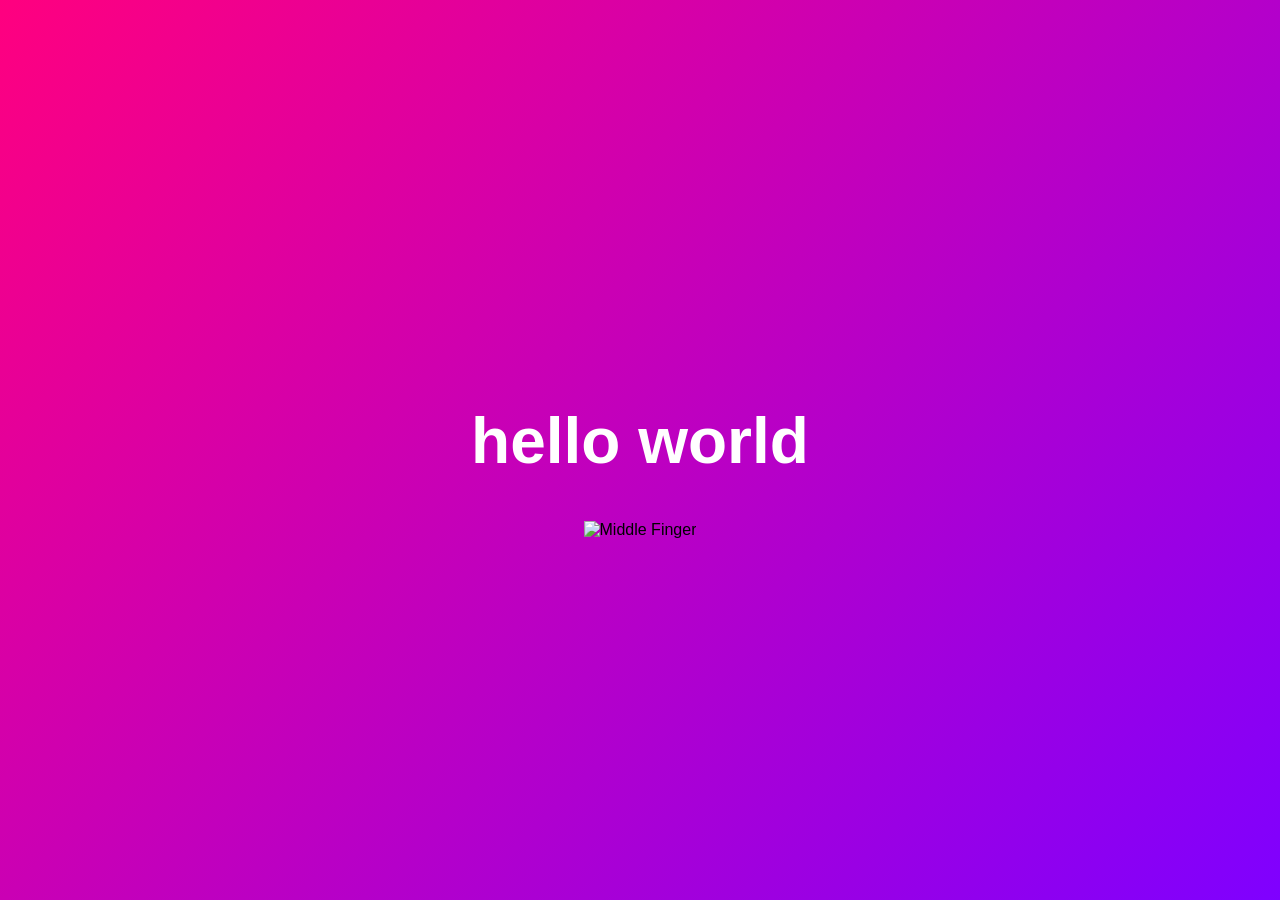
==== index.html @ b84e69e1 "Update index.html" ====
<!DOCTYPE html>
<html lang="fr">
<head>
    <meta charset="UTF-8">
    <meta name="viewport" content="width=device-width, initial-scale=1.0">
    <title>Yaatikom Asbaa</title>
    <link rel="stylesheet" href="styles.css">
</head>
<body>
    <div class="container">
        <h1 class="text">hello world</h1>
        <img src="https://upload.wikimedia.org/wikipedia/commons/thumb/0/04/Middle_finger.svg/2048px-Middle_finger.svg.png" alt="Middle Finger" class="middle-finger">
    </div>
    <script src="script.js"></script>
</body>
</html>
---- styles.css ----
body {
    margin: 0;
    height: 100vh;
    display: flex;
    justify-content: center;
    align-items: center;
    background: linear-gradient(135deg, #ff007f, #7f00ff);
    overflow: hidden;
    font-family: 'Arial', sans-serif;
}

.container {
    text-align: center;
}

.text {
    font-size: 4em;
    color: white;
    animation: pulse 1.5s infinite;
}

.middle-finger {
    width: 150px; /* Ajuste la taille selon ton image */
    animation: shake 0.5s infinite alternate;
}

@keyframes pulse {
    0% { transform: scale(1); }
    50% { transform: scale(1.1); }
    100% { transform: scale(1); }
}

@keyframes shake {
    0% { transform: translate(0); }
    100% { transform: translate(-10px); }
}
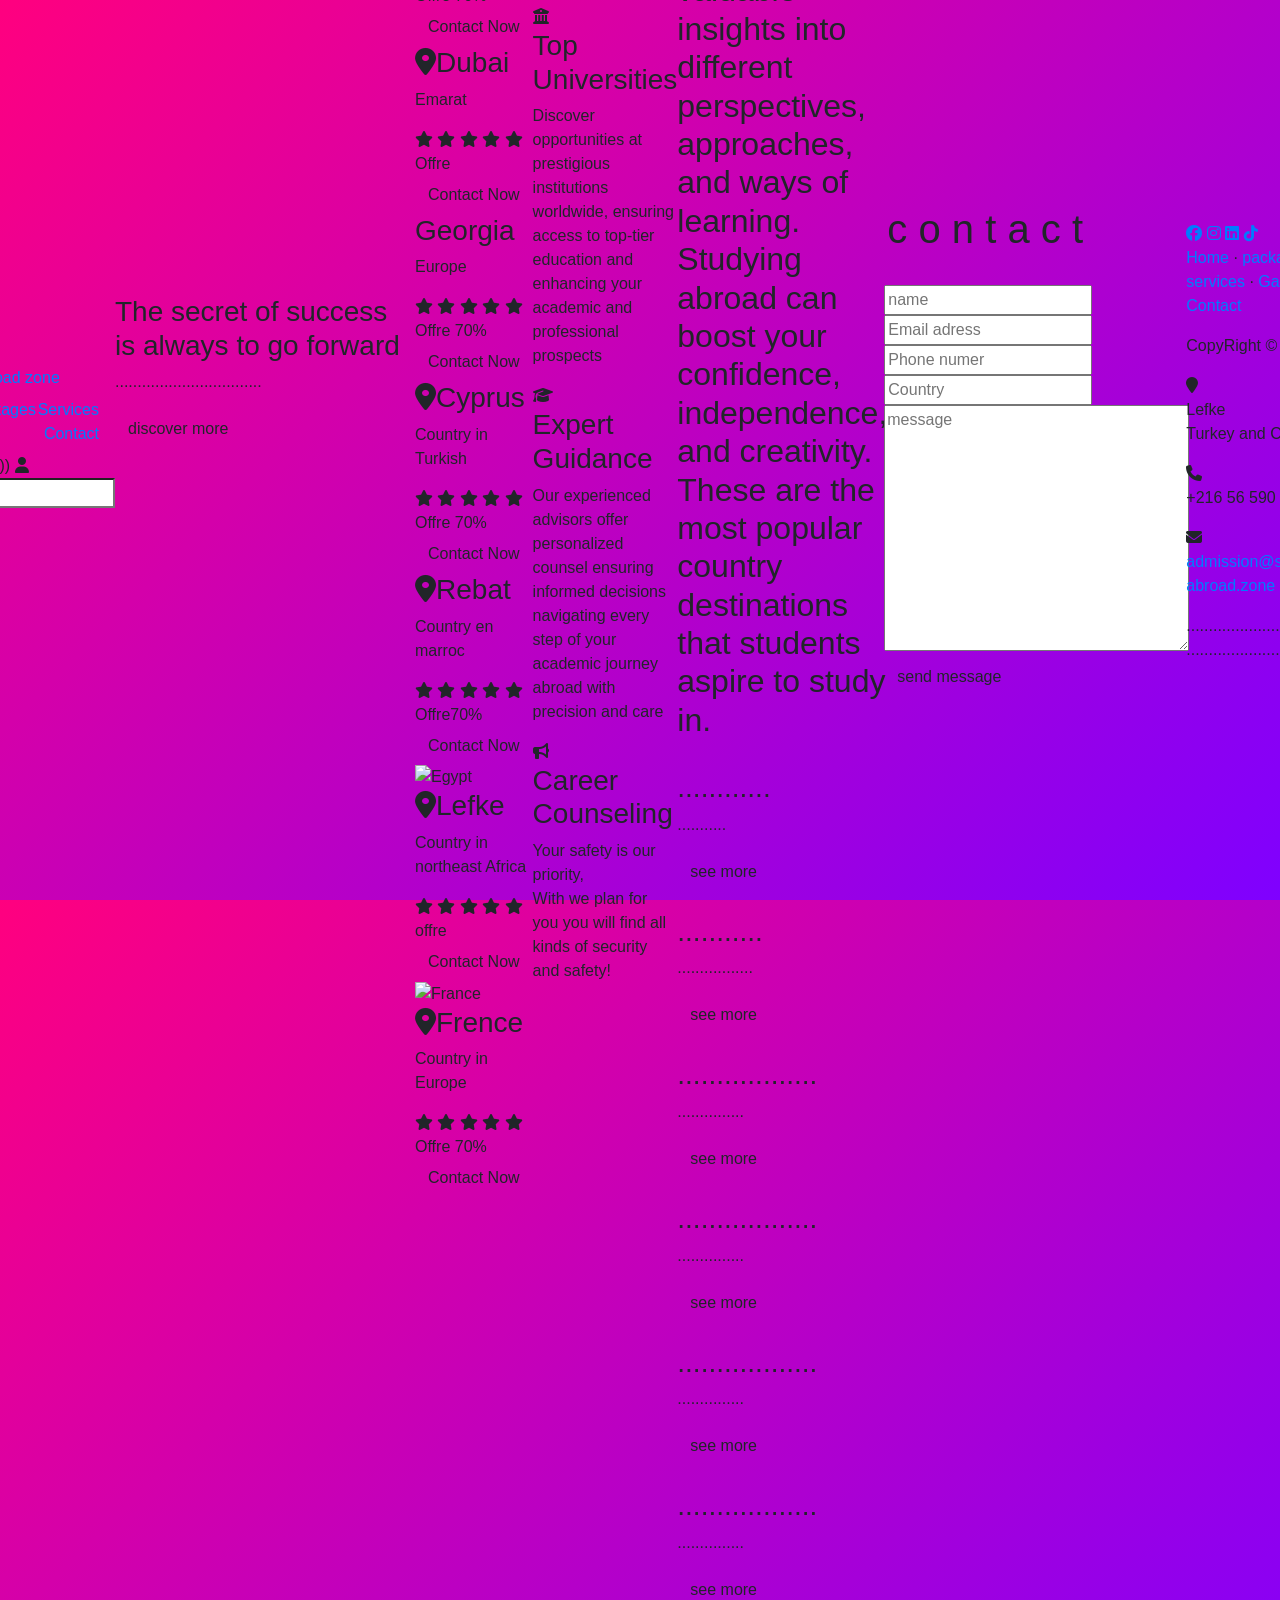
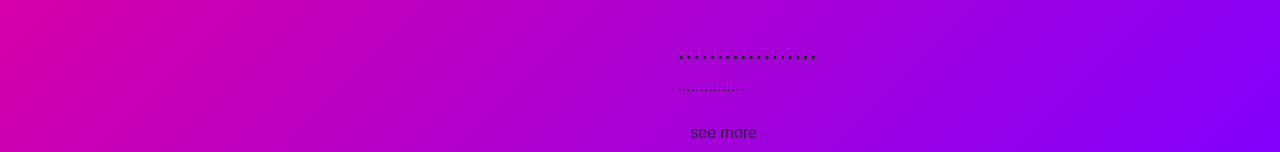
==== commit 8f3f6f5d: "Update index.html" ====
--- a/index.html
+++ b/index.html
@@ -1,16 +1,436 @@
 <!DOCTYPE html>
-<html lang="fr">
+<html lang="en">
 <head>
     <meta charset="UTF-8">
+    <meta http-equiv="X-UA-Compatible" content="IE=edge">
     <meta name="viewport" content="width=device-width, initial-scale=1.0">
-    <title>Yaatikom Asbaa</title>
-    <link rel="stylesheet" href="styles.css">
+    <title>Study abroad zone</title>
+     <!-- font-awsome -->
+     <link rel="stylesheet" href="https://cdnjs.cloudflare.com/ajax/libs/font-awesome/5.15.3/css/all.min.css" integrity="sha512-iBBXm8fW90+nuLcSKlbmrPcLa0OT92xO1BIsZ+ywDWZCvqsWgccV3gFoRBv0z+8dLJgyAHIhR35VZc2oM/gI1w==" crossorigin="anonymous" />
+     <!-- bootstrap -->
+     <!-- google fonts -->
+     <link rel="preconnect" href="https://fonts.gstatic.com">
+ <link href="https://fonts.googleapis.com/css2?family=New+Tegomin&display=swap" rel="stylesheet">
+     <link rel="stylesheet" href="https://cdn.jsdelivr.net/npm/bootstrap@4.6.0/dist/css/bootstrap.min.css" integrity="sha384-B0vP5xmATw1+K9KRQjQERJvTumQW0nPEzvF6L/Z6nronJ3oUOFUFpCjEUQouq2+l" crossorigin="anonymous">
+     <link rel="stylesheet" href="https://cdn.jsdelivr.net/npm/bootstrap@4.6.0/dist/css/bootstrap.min.css" integrity="sha384-B0vP5xmATw1+K9KRQjQERJvTumQW0nPEzvF6L/Z6nronJ3oUOFUFpCjEUQouq2+l" crossorigin="anonymous">
+     <link href="https://cdn.jsdelivr.net/npm/bootstrap@5.0.1/dist/css/bootstrap.min.css" rel="stylesheet" integrity="sha384-+0n0xVW2eSR5OomGNYDnhzAbDsOXxcvSN1TPprVMTNDbiYZCxYbOOl7+AMvyTG2x" crossorigin="anonymous">
+     <link rel="stylesheet" href="https://cdnjs.cloudflare.com/ajax/libs/font-awesome/5.15.3/css/all.min.css" integrity="sha512-iBBXm8fW90+nuLcSKlbmrPcLa0OT92xO1BIsZ+ywDWZCvqsWgccV3gFoRBv0z+8dLJgyAHIhR35VZc2oM/gI1w==" crossorigin="anonymous" referrerpolicy="no-referrer" />
+     <link href="https://cdn.jsdelivr.net/npm/bootstrap@5.0.1/dist/css/bootstrap.min.css" rel="stylesheet" integrity="sha384-+0n0xVW2eSR5OomGNYDnhzAbDsOXxcvSN1TPprVMTNDbiYZCxYbOOl7+AMvyTG2x" crossorigin="anonymous">
+     <link rel="stylesheet" href="https://cdnjs.cloudflare.com/ajax/libs/twitter-bootstrap/4.1.3/css/bootstrap.min.css">
+    <link rel="stylesheet" href="https://cdnjs.cloudflare.com/ajax/libs/ionicons/2.0.1/css/ionicons.min.css">
+     <link rel="stylesheet" href="https://unpkg.com/swiper/swiper-bundle.min.css" />
+    <link rel="stylesheet" href="https://cdnjs.cloudflare.com/ajax/libs/font-awesome/6.6.0/css/all.min.css">
+     <meta charset="UTF-8">
+     <meta name="viewport" content="width=device-width, initial-scale=1.0">
+     
+     <link rel="stylesheet" href="styles.css">
+     <!-- Inclure la bibliothèque d'icônes de Font Awesome -->
+
+     <link rel="stylesheet" href="./inted.css">
+
 </head>
 <body>
-    <div class="container">
-        <h1 class="text">hello world</h1>
-        <img src="https://upload.wikimedia.org/wikipedia/commons/thumb/0/04/Middle_finger.svg/2048px-Middle_finger.svg.png" alt="Middle Finger" class="middle-finger">
+    <header>
+
+        <div id="menu-bar" class="fas fa-bars"></div>
+        <a href="#" class="logo"><span>S</span>tudy abroad zone</a>
+        <nav class="navbar">
+            <a href="#home">Home</a>
+            <a href="#packages">packages</a>
+            <a href="#services">Services</a>
+            <a href="#Gallery">Gallery</a>
+            <a href="#contact">Contact</a>
+        </nav>
+
+        <div class="icons">
+            <i class="fas fa-search" id="search-btn"></i>
+zzzm((z-()))           <i class="fas fa-user"id="login-btn"></i>
+                
+        </div>
+
+        <from action="" class="search-bar-container">
+            <input type="search" id="search-bar" placenholder="search here...">
+            <label for="search-bar" class="fas fa-search"></label>
+        </from>
+    </header>
+    <section class="home" id="home">
+
+        <div class="content">
+            <h3>The secret of success is always to go forward</h3>
+            <p>.................................</p>
+            <a href="#" class="btn">discover more</a>
+        </div>
+    
+        <div class="controls">
+            <span class="vid-btn active" data-src="./success.mp4"></span>
+            <span class="vid-btn" data-src="./tukish.mp4"></span>
+            <span class="vid-btn" data-src="./france.mp4"></span>
+
+
+
+        </div>
+    
+        <div class="video-container">
+            <video src="./success.mp4" id="video-slider" loop autoplay muted></video>
+        </div>
+    
+    </section>
+
+    <section class="packages" id="packages">
+
+        <h1 class="heading">
+            <span>p</span>
+            <span>a</span>
+            <span>c</span>
+            <span>k</span>
+            <span>a</span>
+            <span>g</span>
+            <span>e</span>
+            <span>s</span>
+        </h1>
+
+
+        <div class="box-container">
+
+            <div class="box">
+                <!--<img src="./canada.jpg" alt="canada">-->
+                <div class="content">
+                    <h3> <i class="fas fa-map-marker-alt"></i>Cyprus</h3>
+                    <p>Country in Turkish</p>
+                    <div class="stars">
+                        <i class="fas fa-star"></i>
+                        <i class="fas fa-star"></i>
+                        <i class="fas fa-star"></i>
+                        <i class="fas fa-star"></i>
+                        <i class="fas fa-star"></i>
+                    </div>
+                    <div class="price">Offre 70%</div>
+                    <a href="#booknow" class="btn">Contact Now</a>
+                </div>
+            </div>
+            <div class="box">
+                <!--<img src="./canada.jpg" alt="canada">-->
+                <div class="content">
+                    <h3> <i class="fas fa-map-marker-alt"></i>Dubai</h3>
+                    <p>Emarat</p>
+                    <div class="stars">
+                        <i class="fas fa-star"></i>
+                        <i class="fas fa-star"></i>
+                        <i class="fas fa-star"></i>
+                        <i class="fas fa-star"></i>
+                        <i class="fas fa-star"></i>
+                    </div>
+                    <div class="price">Offre<span></span></div>
+                    <a href="#booknow" class="btn">Contact Now</a>
+                </div>
+            </div>
+            <div class="box">
+                <!--<img src="./canada.jpg" alt="canada">-->
+                <div class="content">
+                    <h3> <i class="fas fa-map-smarker-alt"></i>Georgia</h3>
+                    <p>Europe</p>
+                    <div class="stars">
+                        <i class="fas fa-star"></i>
+                        <i class="fas fa-star"></i>
+                        <i class="fas fa-star"></i>
+                        <i class="fas fa-star"></i>
+                        <i class="fas fa-star"></i>
+                    </div>
+                    <div class="price">Offre 70%</div>
+                    <a href="#booknow" class="btn">Contact Now</a>
+                </div>
+            </div>
+            <div class="box">
+                <!--<img src="./canada.jpg" alt="canada">-->
+                <div class="content">
+                    <h3> <i class="fas fa-map-marker-alt"></i>Cyprus</h3>
+                    <p>Country in Turkish</p>
+                    <div class="stars">
+                        <i class="fas fa-star"></i>
+                        <i class="fas fa-star"></i>
+                        <i class="fas fa-star"></i>
+                        <i class="fas fa-star"></i>
+                        <i class="fas fa-star"></i>
+                    </div>
+                    <div class="price">Offre 70%</div>
+                    <a href="#booknow" class="btn">Contact Now</a>
+                </div>
+            </div>
+            <div class="box">
+                <!--<img src="./cuba.jpg" alt="Cuba">-->
+                <div class="content">
+                    <h3> <i class="fas fa-map-marker-alt"></i>Rebat</h3>
+                    <p>Country en marroc</p>
+                    <div class="stars">
+                        <i class="fas fa-star"></i>
+                        <i class="fas fa-star"></i>
+                        <i class="fas fa-star"></i>
+                        <i class="fas fa-star"></i>
+                        <i class="fas fa-star"></i>
+                    </div>
+                    <div class="price">Offre<span>70%</span></div>
+                    <a href="#booknow" class="btn">Contact Now</a>
+                </div>
+            </div>
+            <div class="box">
+                <img src="./egypt.jpg" alt="Egypt">
+                <div class="content">
+                    <h3> <i class="fas fa-map-marker-alt"></i>Lefke</h3>
+                    <p>Country in northeast Africa</p>
+                    <div class="stars">
+                        <i class="fas fa-star"></i>
+                        <i class="fas fa-star"></i>
+                        <i class="fas fa-star"></i>
+                        <i class="fas fa-star"></i>
+                        <i class="fas fa-star"></i>
+                    </div>
+                    <div class="price">offre</div>
+                    <a href="#" class="btn">Contact Now</a>
+                </div>
+            </div>
+
+            <div class="box">
+                <img src="./paris.jpg" alt="France">
+                <div class="content">
+                    <h3> <i class="fas fa-map-marker-alt"></i>Frence</h3>
+                    <p>Country in Europe</p>
+                    <div class="stars">
+                        <i class="fas fa-star"></i>
+                        <i class="fas fa-star"></i>
+                        <i class="fas fa-star"></i>
+                        <i class="fas fa-star"></i>
+                        <i class="fas fa-star"></i>
+                    </div>
+                    <div class="price">Offre 70%</div>
+                    <a href="#" class="btn">Contact Now</a>
+                </div>
+            </div>
+            
+
     </div>
-    <script src="script.js"></script>
+
+    
+
+    </section>
+
+
+
+
+
+    
+
+
+    <section class="services" id="services">
+
+        <h1 class="heading">
+            <span>s</span>
+            <span>e</span>
+            <span>r</span>
+            <span>v</span>
+            <span>i</span>
+            <span>c</span>
+            <span>e</span>
+            <span>s</span>
+        </h1>
+    
+        <div class="box-container">
+            <div class="box">
+                <i class="fa fa-university" aria-hidden="true"></i>
+                <h3>Top Universities</h3>
+                <p>Discover opportunities at prestigious institutions worldwide, ensuring access to top-tier education and enhancing your academic and professional prospects</p>
+            </div>
+            <div class="box">
+                <i class="fa fa-graduation-cap" aria-hidden="true"></i>
+
+                <h3>Expert Guidance</h3>
+                <p>Our experienced advisors offer personalized counsel ensuring informed decisions navigating every step of your academic journey abroad with precision and care</p>
+            </div>
+            <div class="box">
+                <i class="fas fa-bullhorn"></i>
+                <h3>Career Counseling</h3>
+                <p>Your safety is our priority,<br>
+                With we plan for you you will find all kinds of security and safety!</p>
+            </div>
+
+
+        </div>
+
+    </section>
+
+    <section class="gallery" id="Gallery">
+
+        <h1 class="heading">
+            <span>g</span>
+            <span>a</span>
+            <span>l</span>
+            <span>l</span>
+            <span>e</span>
+            <span>r</span>
+            <span>y</span>
+        </h1>
+        <h2>Studying abroad is an amazing opportunity to enrich your university experience with social, academic, and language skills that will benefit you for life. You will get to explore new cultures, make new friends, and broaden your horizons. You will also gain valuable insights into different perspectives, approaches, and ways of learning. Studying abroad can boost your confidence, independence, and creativity. These are the most popular country destinations that students aspire to study in.</h2>
+        <div class="box-container">
+    
+            <div class="box">
+                <img src="./inted.jpg" alt="">
+                <div class="content">
+                    <h3>............</h3>
+                    <p>...........</p>
+                    <a href="#" class="btn">see more</a>
+                </div>
+            </div>
+
+            <div class="box">
+                <img src="./inted2.jpg" alt="">
+                <div class="content">
+                    <h3>...........</h3>
+                    <p>.................</p>
+                    <a href="#" class="btn">see more</a>
+                </div>
+            </div>
+            <div class="box">
+                <img src="./inted3.jpg" alt="">
+                <div class="content">
+                    <h3>..................</h3>
+                    <p>...............</p>
+                    <a href="#" class="btn">see more</a>
+                </div>
+            </div>
+            <div class="box">
+                <img src="./lefkey.jpg" alt="">
+                <div class="content">
+                    <h3>..................</h3>
+                    <p>...............</p>
+                    <a href="#" class="btn">see more</a>
+                </div>
+            </div>
+            <div class="box">
+                <img src="./maroc.jpg" alt="">
+                <div class="content">
+                    <h3>..................</h3>
+                    <p>...............</p>
+                    <a href="#" class="btn">see more</a>
+                </div>
+            </div>
+            <div class="box">
+                <img src="./dubai (1).jpg" alt="">
+                <div class="content">
+                    <h3>..................</h3>
+                    <p>...............</p>
+                    <a href="#" class="btn">see more</a>
+                </div>
+            </div>
+            <div class="box">
+                <img src="./hungary.jpg" alt="">
+                <div class="content">
+                    <h3>..................</h3>
+                    <p>...............</p>
+                    <a href="#" class="btn">see more</a>
+                </div>
+            </div>
+           
+        </div>
+    
+    </section>
+
+    <section class="contact" id="contact">
+
+        <h1 class="heading">
+            <span>c</span>
+            <span>o</span>
+            <span>n</span>
+            <span>t</span>
+            <span>a</span>
+            <span>c</span>
+            <span>t</span>
+        </h1>
+        
+        <div class="row">
+
+            <div class="image">
+                <img src="images/contact-img.svg" alt="">
+            </div>
+
+            <form action="inted.php" onsubmit="return verif()">
+                <div class="inputBox">
+                    <input type="text" placeholder="name" name="nm" id="nm">
+                    <input type="email" placeholder="Email adress" name="eml" id="ur">
+                </div>
+                <div class="inputBox">
+                    <input type="number" placeholder="Phone numer" name="pn" id="nb">
+                    <input type="text" placeholder="Country" name="ctry" id="sub">
+                </div>
+                <textarea placeholder="message" name="msg" id="" cols="30" rows="10"></textarea>
+                <input type="submit" class="btn" value="send message">
+            </form>
+
+        </div>
+  
+    </section>
+
+
+<!-- footer section  -->
+
+<footer>
+    <div class="footercontainer">
+        <div class="socialicon">
+            <a href=" https://www.facebook.com/StudyAbroadZonee"><i class="fa-brands fa-facebook"></i></a>
+            <a href="https://www.instagram.com/study_abroad_zone/"><i class="fa-brands fa-instagram"></i></a>
+            <a href=" https://www.linkedin.com/company/studyabroadzone/"><i class="fa-brands fa-linkedin"></i></a>
+            <a href="https://www.tiktok.com/@study.abroad.zone"><i class="fa-brands fa-tiktok"></i></a>
+        </div>
+       
+<div class="main"></div>
+<footer class="footer-distributed">
+    <div class="footer-left">
+        <p class="footer-links">
+        <a href="#">Home</a>
+        ·
+        <a href="#">packages</a>
+        ·
+        <a href="#">services</a>
+        ·
+        <a href="#">Gallery</a>
+        ·
+        <a href="#">Contact</a>
+        </p>
+      
+        <p class="footer-company-name">CopyRight &copy; 2024</p>
+    </div>
+
+    <div class="footer-center">
+
+        <div>
+            <i class="fa fa-map-marker"></i>
+            <p><span></span> Lefke <br>Turkey and Cyprus</p>
+        </div>
+
+        <div>
+            <i class="fa fa-phone"></i>
+            <p>+216 56 590 703</p>
+        </div>
+
+        <div>
+            <i class="fa fa-envelope"></i>
+            <p><a href="mailto:admission@study-abroad.zone">admission@study-abroad.zone</a></p>
+        </div>
+
+    </div>
+
+    <div class="footer-right">
+
+        <p class="footer-company-about">
+        <span>..........................<br>..........................................</span>
+        
+        </p>
+    </div>
+    </div>
+</footer>
+            
+
+
+
+    <script src="inted.js"></script>
 </body>
+
 </html>
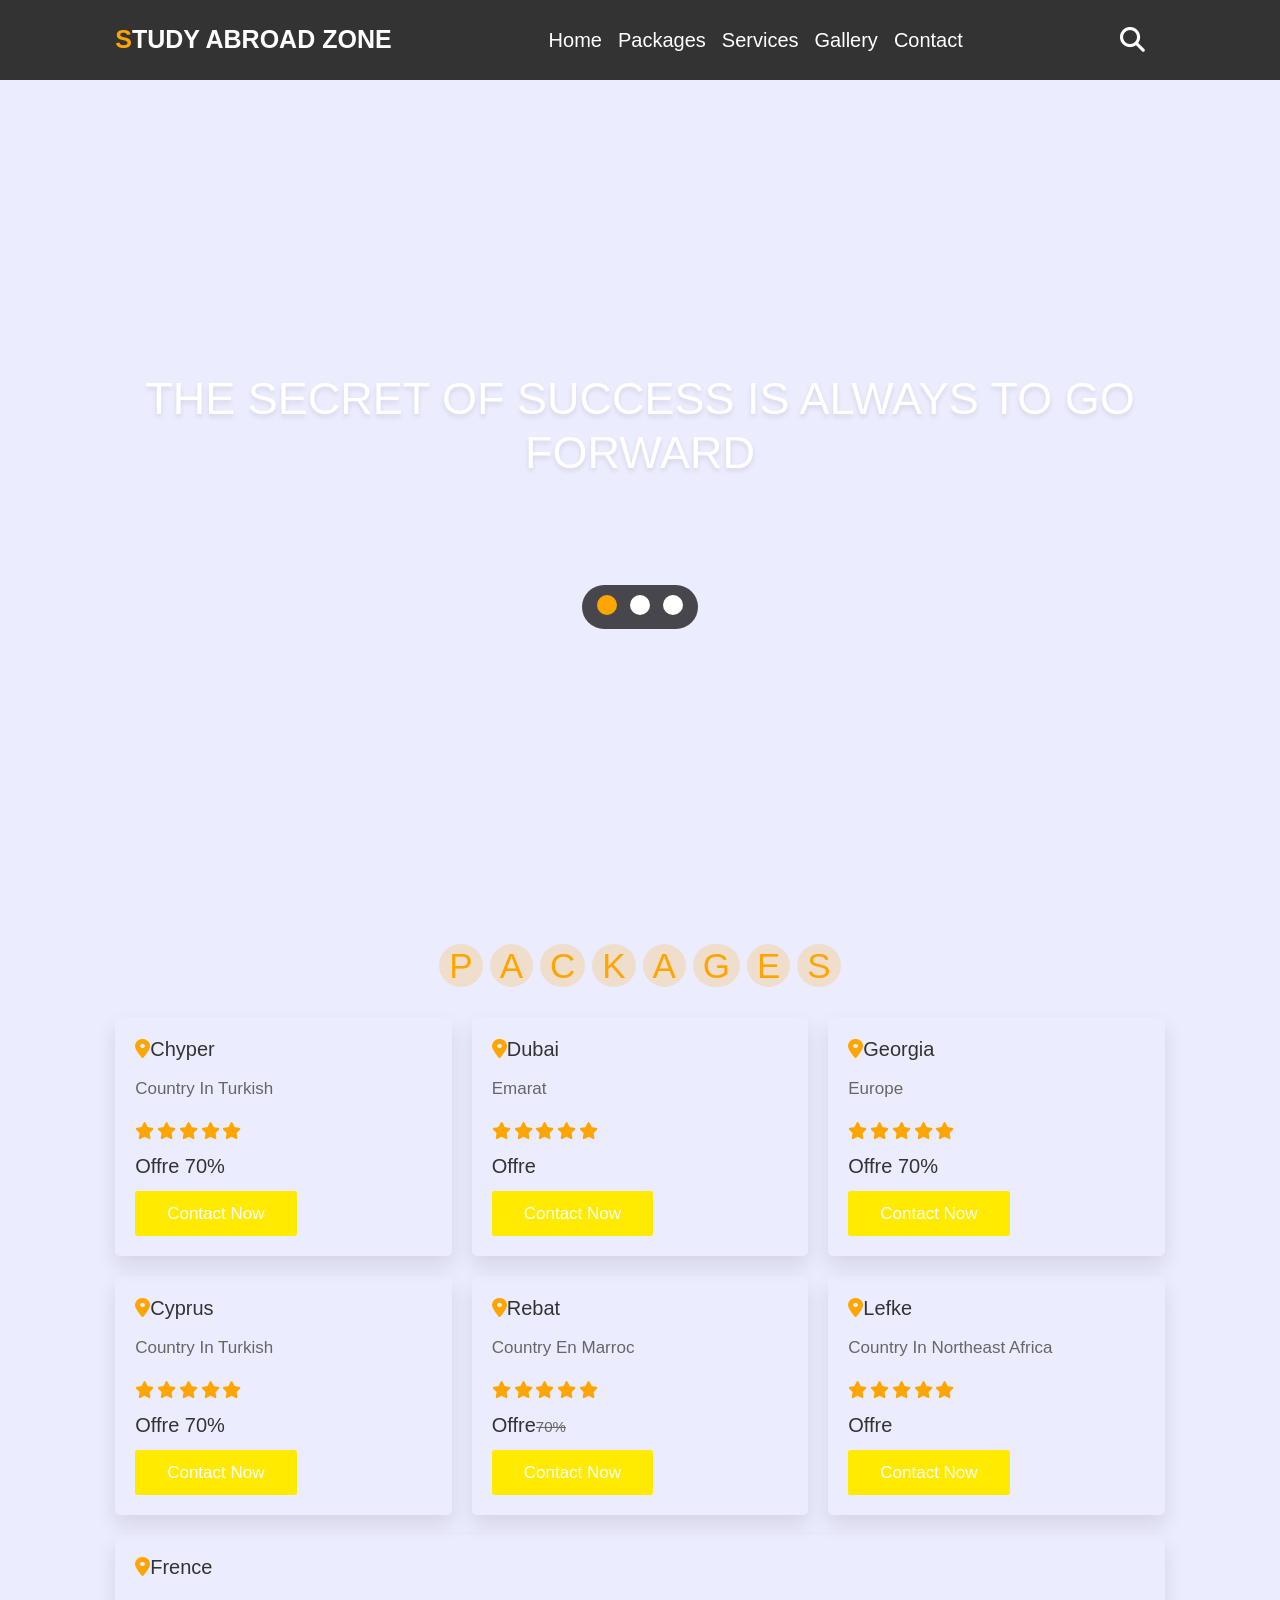
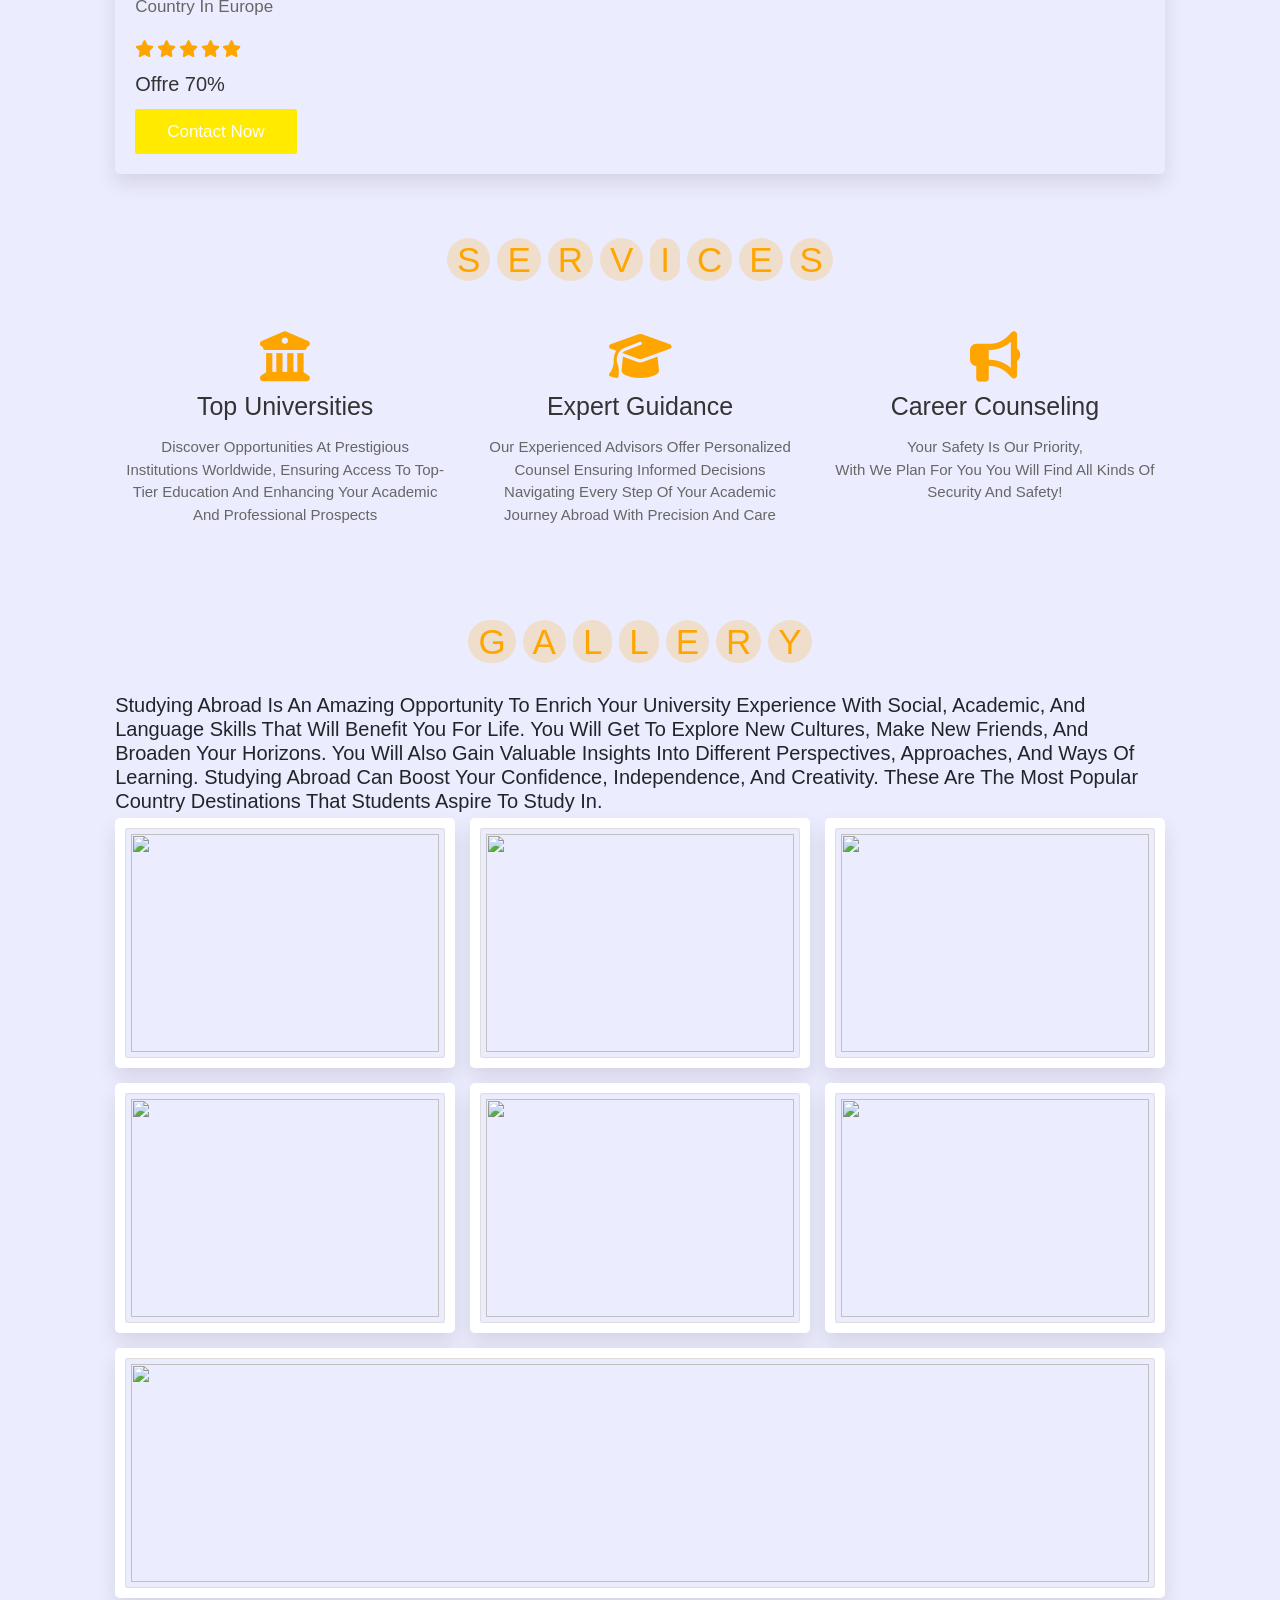
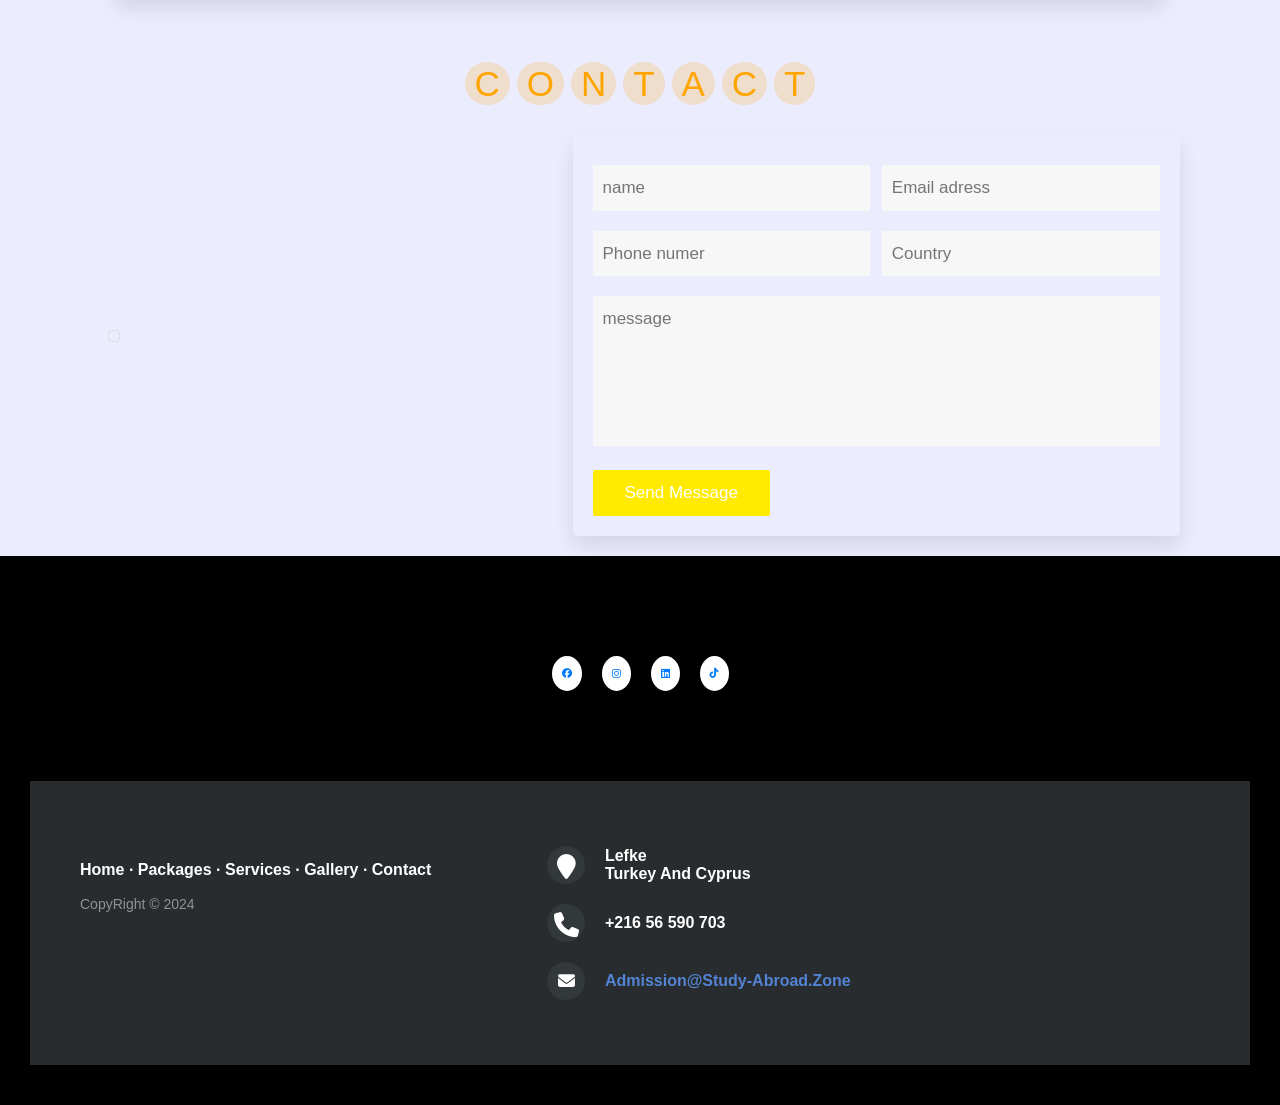
==== commit 56ebe7b8: "Update index.html" ====
--- a/index.html
+++ b/index.html
@@ -44,7 +44,6 @@
 
         <div class="icons">
             <i class="fas fa-search" id="search-btn"></i>
-zzzm((z-()))           <i class="fas fa-user"id="login-btn"></i>
                 
         </div>
 
@@ -57,8 +56,8 @@
 
         <div class="content">
             <h3>The secret of success is always to go forward</h3>
-            <p>.................................</p>
-            <a href="#" class="btn">discover more</a>
+            
+            
         </div>
     
         <div class="controls">
@@ -93,6 +92,51 @@
         <div class="box-container">
 
             <div class="box">
+                <div class="content">
+                    <h3> <i class="fas fa-map-marker-alt"></i>chyper</h3>
+                    <p>Country in Turkish</p>
+                    <div class="stars">
+                        <i class="fas fa-star"></i>
+                        <i class="fas fa-star"></i>
+                        <i class="fas fa-star"></i>
+                        <i class="fas fa-star"></i>
+                        <i class="fas fa-star"></i>
+                    </div>
+                    <div class="price">Offre 70%</div>
+                    <a href="#contact" class="btn">Contact Now</a>
+                </div>
+            </div>
+            <div class="box">
+                <div class="content">
+                    <h3> <i class="fas fa-map-marker-alt"></i>Dubai</h3>
+                    <p>Emarat</p>
+                    <div class="stars">
+                        <i class="fas fa-star"></i>
+                        <i class="fas fa-star"></i>
+                        <i class="fas fa-star"></i>
+                        <i class="fas fa-star"></i>
+                        <i class="fas fa-star"></i>
+                    </div>
+                    <div class="price">Offre<span></span></div>
+                    <a href="#contact" class="btn">Contact Now</a>
+                </div>
+            </div>
+            <div class="box">
+                <div class="content">
+                    <h3> <i class="fas fa-map-marker-alt"></i>Georgia</h3>
+                    <p>Europe</p>
+                    <div class="stars">
+                        <i class="fas fa-star"></i>
+                        <i class="fas fa-star"></i>
+                        <i class="fas fa-star"></i>
+                        <i class="fas fa-star"></i>
+                        <i class="fas fa-star"></i>
+                    </div>
+                    <div class="price">Offre 70%</div>
+                    <a href="#contact" class="btn">Contact Now</a>
+                </div>
+            </div>
+            <div class="box">
                 <!--<img src="./canada.jpg" alt="canada">-->
                 <div class="content">
                     <h3> <i class="fas fa-map-marker-alt"></i>Cyprus</h3>
@@ -105,55 +149,7 @@
                         <i class="fas fa-star"></i>
                     </div>
                     <div class="price">Offre 70%</div>
-                    <a href="#booknow" class="btn">Contact Now</a>
-                </div>
-            </div>
-            <div class="box">
-                <!--<img src="./canada.jpg" alt="canada">-->
-                <div class="content">
-                    <h3> <i class="fas fa-map-marker-alt"></i>Dubai</h3>
-                    <p>Emarat</p>
-                    <div class="stars">
-                        <i class="fas fa-star"></i>
-                        <i class="fas fa-star"></i>
-                        <i class="fas fa-star"></i>
-                        <i class="fas fa-star"></i>
-                        <i class="fas fa-star"></i>
-                    </div>
-                    <div class="price">Offre<span></span></div>
-                    <a href="#booknow" class="btn">Contact Now</a>
-                </div>
-            </div>
-            <div class="box">
-                <!--<img src="./canada.jpg" alt="canada">-->
-                <div class="content">
-                    <h3> <i class="fas fa-map-smarker-alt"></i>Georgia</h3>
-                    <p>Europe</p>
-                    <div class="stars">
-                        <i class="fas fa-star"></i>
-                        <i class="fas fa-star"></i>
-                        <i class="fas fa-star"></i>
-                        <i class="fas fa-star"></i>
-                        <i class="fas fa-star"></i>
-                    </div>
-                    <div class="price">Offre 70%</div>
-                    <a href="#booknow" class="btn">Contact Now</a>
-                </div>
-            </div>
-            <div class="box">
-                <!--<img src="./canada.jpg" alt="canada">-->
-                <div class="content">
-                    <h3> <i class="fas fa-map-marker-alt"></i>Cyprus</h3>
-                    <p>Country in Turkish</p>
-                    <div class="stars">
-                        <i class="fas fa-star"></i>
-                        <i class="fas fa-star"></i>
-                        <i class="fas fa-star"></i>
-                        <i class="fas fa-star"></i>
-                        <i class="fas fa-star"></i>
-                    </div>
-                    <div class="price">Offre 70%</div>
-                    <a href="#booknow" class="btn">Contact Now</a>
+                    <a href="#contact" class="btn">Contact Now</a>
                 </div>
             </div>
             <div class="box">
@@ -169,11 +165,10 @@
                         <i class="fas fa-star"></i>
                     </div>
                     <div class="price">Offre<span>70%</span></div>
-                    <a href="#booknow" class="btn">Contact Now</a>
-                </div>
-            </div>
-            <div class="box">
-                <img src="./egypt.jpg" alt="Egypt">
+                    <a href="#contact" class="btn">Contact Now</a>
+                </div>
+            </div>
+            <div class="box">
                 <div class="content">
                     <h3> <i class="fas fa-map-marker-alt"></i>Lefke</h3>
                     <p>Country in northeast Africa</p>
@@ -185,12 +180,11 @@
                         <i class="fas fa-star"></i>
                     </div>
                     <div class="price">offre</div>
-                    <a href="#" class="btn">Contact Now</a>
-                </div>
-            </div>
-
-            <div class="box">
-                <img src="./paris.jpg" alt="France">
+                    <a href="#contact"contact class="btn">Contact Now</a>
+                </div>
+            </div>
+
+            <div class="box">
                 <div class="content">
                     <h3> <i class="fas fa-map-marker-alt"></i>Frence</h3>
                     <p>Country in Europe</p>
@@ -202,7 +196,7 @@
                         <i class="fas fa-star"></i>
                     </div>
                     <div class="price">Offre 70%</div>
-                    <a href="#" class="btn">Contact Now</a>
+                    <a href="#contact" class="btn">Contact Now</a>
                 </div>
             </div>
             
@@ -274,8 +268,6 @@
             <div class="box">
                 <img src="./inted.jpg" alt="">
                 <div class="content">
-                    <h3>............</h3>
-                    <p>...........</p>
                     <a href="#" class="btn">see more</a>
                 </div>
             </div>
@@ -283,48 +275,41 @@
             <div class="box">
                 <img src="./inted2.jpg" alt="">
                 <div class="content">
-                    <h3>...........</h3>
-                    <p>.................</p>
+
                     <a href="#" class="btn">see more</a>
                 </div>
             </div>
             <div class="box">
                 <img src="./inted3.jpg" alt="">
                 <div class="content">
-                    <h3>..................</h3>
-                    <p>...............</p>
                     <a href="#" class="btn">see more</a>
                 </div>
             </div>
             <div class="box">
                 <img src="./lefkey.jpg" alt="">
                 <div class="content">
-                    <h3>..................</h3>
-                    <p>...............</p>
+
                     <a href="#" class="btn">see more</a>
                 </div>
             </div>
             <div class="box">
                 <img src="./maroc.jpg" alt="">
                 <div class="content">
-                    <h3>..................</h3>
-                    <p>...............</p>
+
                     <a href="#" class="btn">see more</a>
                 </div>
             </div>
             <div class="box">
                 <img src="./dubai (1).jpg" alt="">
                 <div class="content">
-                    <h3>..................</h3>
-                    <p>...............</p>
+                    
                     <a href="#" class="btn">see more</a>
                 </div>
             </div>
             <div class="box">
                 <img src="./hungary.jpg" alt="">
                 <div class="content">
-                    <h3>..................</h3>
-                    <p>...............</p>
+          
                     <a href="#" class="btn">see more</a>
                 </div>
             </div>
@@ -420,7 +405,6 @@
     <div class="footer-right">
 
         <p class="footer-company-about">
-        <span>..........................<br>..........................................</span>
         
         </p>
     </div>
--- a/styles.css
+++ b/styles.css
@@ -1,36 +1,3765 @@
-body {
+@import url('https://fonts.googleapis.com/css2?family=Roboto:ital,wght@0,100;0,400;0,500;1,300;1,900&display=swap');
+
+:root{
+    ----yellow:#ffea00;
+}
+*{
+    font-family: 'Nunito', sans-serif;
+    margin: 0; padding: 0;
+    box-sizing: border-box;
+    text-transform: capitalize;
+    outline: none; border: none;
+    text-decoration: none;
+    transition: all .2s linear;
+
+}
+
+*::selection{
+    background:var(--yellow);
+    color: white;
+
+}
+.btn{
+    display: inline-block;
+    margin-top: 1rem;
+    background: var(----yellow);
+    color: #fff;
+    padding: .8rem 3rem;
+    border: .2rem solid var(----yellow);
+    cursor: pointer;
+    font-size: 1.7rem;
+}
+.btn:hover{
+    background: rgb(225,165,0,.2);
+    color:var(----yellow) ;
+}
+html{
+    font-size: 62.5%;
+    overflow-x: hidden;
+    scroll-padding-top: 6rem;
+    scroll-behavior: smooth;
+}
+header{
+    position: fixed;
+    top:0;left:0;
+    right: 0;
+    background: #00046b;
+    z-index: 1000;
+    display: flex;
+    align-items: center;
+    justify-content: space-between;
+    padding: 2rem 9%;
+}
+
+section{
+    padding: 2rem 9%;
+}
+
+.heading{
+    text-align: center;
+    padding: 2.5rem 0;
+}
+.heading span{
+    font-size: 3.5rem;
+    background: rgba(255, 165, 0, .2);
+    color: var(--yellow);
+    border-radius: 5rem;
+    padding: .2rem 1rem;
+}
+.heading span.space{
+    background: none;
+}
+
+header{
+    position: fixed;
+    top: 0; left: 0; right: 0;
+    background: #333;
+    z-index: 1000;
+    display:flex;
+    align-items: center;
+    justify-content: space-between;
+    padding: 2rem 9%;
+}
+
+header .logo{
+    font-size: 2.5rem;
+    font-weight: bolder;
+    color: #fff;
+    text-transform: uppercase;
+}
+
+header .logo span{
+    color:var(----yellow);
+}
+header .navbar a{
+    color: #ffffff;
+    font-size: 2rem;
+    margin: 0 .8rem;
+}
+header .nabvar a:hover{
+    color:var(--yellow);
+}
+
+header .icons i{
+    font-size: 2.5rem;
+    color: #fff;
+    cursor: pointer;
+    margin-right: 2rem;
+}
+
+header .icons i:hover{
+    color: var(----yellow);
+}
+
+header .search-bar-container{
+    position: absolute;
+    top: 100%; left: 0; right: 0;
+    padding: 1.5rem 2rem;
+    background: #333;
+    border-top: .1rem solid rgba(255, 255, 255, .2);
+    display: flex;
+    align-items: center;
+    z-index: 1001;
+    clip-path: polygon(0 0,100% 0, 100% 0,0 0);
+}
+
+header .search-bar-container.active{
+    clip-path: polygon(0 0,100% 0,100% 100%,0 100%);
+}
+
+header .search-bar-container #search-bar{
+    width:100%;
+    padding: 1rem;
+    text-transform: none;
+    color: #333;
+    font-size: 1.7rem;
+    border-radius: .5rem;
+}
+
+header .search-bar-container label{
+    color: #fff;
+    cursor: pointer;
+    font-size: 3rem;
+    margin-left: 1.5rem;
+
+}
+
+header .search-bar-container label:hover{
+    color:var(--yellow);
+}
+
+body{
+    height: 200rem;
+}
+
+#menu-bar{
+    color: #fff;
+    border:.1rem solid #fff;
+    border-radius: .5rem;
+    font-size: 3rem ;
+    padding: 5rem 1.2rem;
+    cursor:pointer;
+    display: none;
+    
+}
+.login-from-container{
+    position: fixed;
+    top: 0; left: 0;
+    z-index: 1000;
+    min-height: 100vh;
+    width: 100%;
+    background: #2125294f;
+    display: flex;
+    align-items: center;
+    justify-content: center;
+}
+.login-from-container form{
+    margin: 2rem;
+    padding: 1.5rem 2rem;
+    border-radius: .5rem;
+    background: #fff;
+    width:50rem;
+}
+.login-from-container form h3{
+    font-size: 3rem;
+    color: #444;
+    text-transform: uppercase ;
+    text-align: center;
+    padding: 1rem 0;
+
+
+}
+.login-from-container form box{
+    width: 100%;
+    padding: 1rem;
+    font-size: 1.7rem;
+    color: #333;
+    margin: .6rem 0;
+    border: .1rem solid rgba(0, 0, 0,.3);
+    text-transform: none;
+
+
+}
+.login-from-container form .btn{
+    display: block;
+    width: 100%;
+}
+.home{
+    min-height: 100vh;
+    display: flex;
+    align-items: center;
+    justify-content: center;
+    flex-flow: column;
+    position: relative;
+    z-index: 0;
+}
+  
+.home .content{
+    text-align: center;
+}
+  
+.home .content h3{
+    font-size: 4.5rem;
+    color:#fff;
+    text-transform: uppercase;
+    text-shadow: 0 .3rem .5rem #120e651a;
+}
+  
+.home .content p{
+    font-size: 2.5rem;
+    color:#fff;
+    padding:.5rem 0;
+}
+  
+.home .video-container video{
+    position: absolute;
+    top:0; left: 0;
+    z-index: -1;
+    height: 100%;
+    width:100%;
+    object-fit: cover;
+}
+  
+.home .controls{
+    padding:1rem;
+    border-radius: 5rem;
+    background:rgba(0,0,0,.7);
+    position: relative;
+    top:10rem;
+}
+  
+.home .controls .vid-btn{
+    height:2rem;
+    width:2rem;
+    display: inline-block;
+    border-radius: 50%;
+    background:#fff;
+    cursor: pointer;
+    margin:0 .5rem;
+}
+  
+.home .controls .vid-btn.active{
+    background:var(----yellow);
+}
+
+.booknow .row{
+    display: flex;
+    flex-wrap: wrap;
+    gap:1.5rem;
+    align-items: center;
+}
+
+.packages .box-container{
+    display: flex;
+    flex-wrap: wrap;
+    gap:2rem;
+}
+  
+.packages .box-container .box{
+    flex:1 1 30rem;
+    border-radius: .5rem;
+    overflow: hidden;
+    box-shadow: 0 1rem 2rem rgba(0,0,0,.1);
+}
+  
+.packages .box-container .box img{
+    height: 25rem;
+    width:100%;
+    object-fit: cover;
+}
+  
+.packages .box-container .box .content{
+    padding:2rem;
+}
+  
+.packages .box-container .box .content h3{
+    font-size:2rem;
+    color:#333;
+}
+  
+.packages .box-container .box .content h3 i{
+    color:var(----yellow);
+}
+  
+.packages .box-container .box .content p{
+    font-size:1.7rem;
+    color:#666;
+    padding:1rem 0;
+}
+  
+.packages .box-container .box .content .stars i{
+    font-size:1.7rem;
+    color:var(----yellow);
+}
+  
+.packages .box-container .box .content .price{
+    font-size: 2rem;
+    color:#333;
+    padding-top: 1rem;
+}
+  
+.packages .box-container .box .content .price span{
+    color:#666;
+    font-size: 1.5rem;
+    text-decoration: line-through;
+}
+
+.booknow .row .image{
+    flex:1 1 40rem;
+}
+  
+.booknow .row .image img{
+    width:100%;
+}
+
+  
+.booknow .row form{
+    flex:1 1 40rem;
+    padding:2rem;
+    box-shadow: 0 1rem 2rem rgba(0,0,0,.1);
+    border-radius: .5rem;
+}
+  
+.booknow .row form .inputBox{
+    padding:.5rem 0;
+}
+  
+.booknow .row form .inputBox input{
+    width:100%;
+    padding:1rem;
+    border:.1rem solid rgba(0,0,0,.1);
+    font-size: 1.7rem;
+    color:#333;
+    text-transform: none;
+}
+  
+.booknow .row form .inputBox h3{
+    font-size: 2rem;
+    padding:1rem 0;
+    color:#666;
+}
+
+.services .box-container{
+    display: flex;
+    flex-wrap: wrap;
+    gap:1.5rem;
+}
+  
+.services .box-container .box{
+    flex: 1 1 30rem;
+    border-radius: .5rem;
+    padding:1rem;
+    text-align: center;
+}
+  
+.services .box-container .box i{
+    padding:1rem;
+    font-size: 5rem;
+    color:var(--yellow);
+}
+  
+.services .box-container .box h3{
+    font-size: 2.5rem;
+    color:#333;
+}
+  
+.services .box-container .box p{
+    font-size: 1.5rem;
+    color:#666;
+    padding:1rem 0;
+}
+  
+.services .box-container .box:hover{
+    box-shadow: 0 1rem 2rem rgba(0,0,0,.1);
+}
+.other{
+    text-align: center;
+    columns: auto;
+}
+
+.gallery .box-container{
+    display: flex;
+    flex-wrap: wrap;
+    gap:1.5rem;
+}
+  
+.gallery .box-container .box{
+    overflow: hidden;
+    box-shadow: 0 1rem 2rem rgba(0,0,0,.1);
+    border:1rem solid #fff;
+    border-radius: .5rem;
+    flex:1 1 30rem;
+    height: 25rem;
+    position: relative;
+}
+  
+.gallery .box-container .box img{
+    height: 100%;
+    width:100%;
+    object-fit: cover;
+}
+  
+.gallery .box-container .box .content{
+    position: absolute;
+    top:-100%; left:0;
+    height: 100%;
+    width:100%;
+    text-align: center;
+    background:rgba(0,0,0,.7);
+    padding:2rem;
+    padding-top: 5rem;
+}
+  
+.gallery .box-container .box:hover .content{
+    top:0;
+}
+  
+.gallery .box-container .box .content h3{
+    font-size: 2.5rem;
+    color:var(--yellow);
+}
+  
+.gallery .box-container .box .content p{
+    font-size: 1.5rem;
+    color:#eee;
+    padding:.5rem 0;
+}
+.review .review-slider{
+    padding-bottom: 2rem;
+  }
+  
+  .review .box{
+    padding:2rem;
+    text-align: center;
+    box-shadow: 0 1rem 2rem rgba(0,0,0,.1);
+    border-radius: .5rem;
+  }
+  
+  .review .box img{
+    height:13rem;
+    width:13rem;
+    border-radius: 50%;
+    object-fit: cover;
+    margin-bottom: 1rem;
+  }
+  
+  .review .box h3{
+    color:#333;
+    font-size: 2.5rem;
+  }
+  
+  .review .box p{
+    color:#666;
+    font-size: 1.5rem;
+    padding:1rem 0;
+  }
+  
+  .review .box .stars i{
+    color:var(--yellow);
+    font-size: 1.7rem;
+  }
+.main {
+    max-height: 550px;;
+    background-color: #292c2f;
+    color: white;
+    font-size: 38pt;
+    text-align: center;
+    line-height: 550px;
+}
+
+
+.footer{
+    position: fixed;
+    bottom: 0;
+   }
+img {
+    border: 1px solid #ddd;
+    border-radius: 4px;
+    padding: 5px;
+    width: 150px;
+}
+  
+.footer-distributed{
+    background-color: #292c2f;
+    box-shadow: 0 1px 1px 0 rgba(0, 0, 0, 0.12);
+    box-sizing: border-box;
+    width: 100%;
+    text-align: left;
+    font: bold 16px sans-serif;
+    
+    padding: 55px 50px;
+    margin-top: 80px;
+}
+    
+.footer-distributed .footer-left,
+.footer-distributed .footer-center,
+.footer-distributed .footer-right{
+    display: inline-block;
+    vertical-align: top;
+}
+    
+   .footer-distributed .footer-left{
+    width: 40%;
+   }
+    
+   .footer-distributed h3{
+    color:  #ffffff;
+    font: normal 36px 'Cookie', cursive;
     margin: 0;
-    height: 100vh;
+   }
+    
+   .footer-distributed h3 span{
+    color:  #5383d3;
+   }
+    
+    
+   .footer-distributed .footer-links{
+    color:  #ffffff;
+    margin: 20px 0 12px;
+    padding: 0;
+   }
+    
+   .footer-distributed .footer-links a{
+    display:inline-block;
+    line-height: 1.8;
+    text-decoration: none;
+    color:  inherit;
+   }
+    
+   .footer-distributed .footer-company-name{
+    color:  #8f9296;
+    font-size: 14px;
+    font-weight: normal;
+    margin: 0;
+   }
+    
+    
+   .footer-distributed .footer-center{
+    width: 35%;
+   }
+    
+   .footer-distributed .footer-center i{
+    background-color:  #33383b;
+    color: #ffffff;
+    font-size: 25px;
+    width: 38px;
+    height: 38px;
+    border-radius: 50%;
+    text-align: center;
+    line-height: 42px;
+    margin: 10px 15px;
+    vertical-align: middle;
+   }
+    
+   .footer-distributed .footer-center i.fa-envelope{
+    font-size: 17px;
+    line-height: 38px;
+   }
+    
+   .footer-distributed .footer-center p{
+    display: inline-block;
+    color: #ffffff;
+    vertical-align: middle;
+    margin:0;
+   }
+    
+   .footer-distributed .footer-center p span{
+    display:block;
+    font-weight: normal;
+    font-size:14px;
+    line-height:2;
+   }
+    
+   .footer-distributed .footer-center p a{
+    color:  #5383d3;
+    text-decoration: none;;
+   }
+    
+   .footer-distributed .footer-right{
+    width: 20%;
+   }
+    
+   .footer-distributed .footer-company-about{
+    line-height: 20px;
+    color:  #92999f;
+    font-size: 13px;
+    font-weight: normal;
+    margin: 0;
+   }
+    
+   .footer-distributed .footer-company-about span{
+    display: block;
+    color:  #ffffff;
+    font-size: 14px;
+    font-weight: bold;
+    margin-bottom: 20px;
+   }
+    
+   .footer-distributed .footer-icons{
+    margin-top: 25px;
+   }
+    
+   .footer-distributed .footer-icons a{
+    display: inline-block;
+    width: 35px;
+    height: 35px;
+    cursor: pointer;
+    background-color:  #33383b;
+    border-radius: 2px;
+    
+    font-size: 20px;
+    color: #ffffff;
+    text-align: center;
+    line-height: 35px;
+    
+    margin-right: 3px;
+    margin-bottom: 5px;
+   }
+    
+    
+   @media (max-width: 880px) {
+    
+    .footer-distributed{
+    font: bold 14px sans-serif;
+    
+    }
+    
+    .footer-distributed .footer-left,
+    .footer-distributed .footer-center,
+    .footer-distributed .footer-right{
+    display: block;
+    width: 100%;
+    margin-bottom: 40px;
+    text-align: center;
+    }
+    
+    .footer-distributed .footer-center i{
+    margin-left: 0;
+    }
+    .main {
+    line-height: normal;
+    font-size: auto;
+    }
+    
+   }
+
+
+
+
+
+
+
+/* media queries  */
+
+@media (max-width:1200px){
+
+    html{
+      font-size: 55%;
+    }
+  
+  }
+  
+  @media (max-width:991px){
+  
+    header{
+      padding:2rem;
+    }
+  
+    section{
+      padding:2rem;
+    }
+  
+  }
+  .review .review-slider{
+    padding-bottom: 2rem;
+  }
+  
+  .review .box{
+    padding:2rem;
+    text-align: cen ter;
+    box-shadow: 0 1rem 2rem rgba(0,0,0,.1);
+    border-radius: .5rem;
+  }
+  
+  .review .box img{
+    height:13rem;
+    width:13rem;
+    border-radius: 50%;
+    object-fit: cover;
+    margin-bottom: 1rem;
+  }
+  
+  .review .box h3{
+    color:#333;
+    font-size: 2.5rem;
+  }
+  
+  .review .box p{
+    color:#666;
+    font-size: 1.5rem;
+    padding:1rem 0;
+  }
+  
+  .review .box .stars i{
+    color:var(--yellow);
+    font-size: 1.7rem;
+  }
+.swiper-wrapper {
+    justify-content: space-around;
+    position: relative;
+    z-index: 1;
     display: flex;
+}
+.swiper-slide{
+    width:auto !important;
+}
+
+section.brand-container .swiper-slide img {
+    height: 100%;
+    /* width: 100%; */
+    min-height: 232px;
+    object-fit: scale-down;
+}
+  .contact .row{
+    display: flex;
+    flex-wrap: wrap;
+    gap:1.5rem;
+    align-items: center;
+  }
+  
+  .contact .row .image{
+    flex:1 1 35rem;
+  }
+  
+  .contact .row .image img{
+    width:100%;
+  }
+  
+  .contact .row form{
+    flex:1 1 50rem;
+    padding:2rem;
+    box-shadow: 0 1rem 2rem rgba(0,0,0,.1);
+    border-radius: .5rem;
+  }
+  
+  .contact .row form .inputBox{
+    display: flex;
+    flex-wrap: wrap;
+    justify-content: space-between;
+  }
+  
+  .contact .row form .inputBox input, .contact .row form textarea{
+    width:49%;
+    margin:1rem 0;
+    padding:1rem;
+    font-size: 1.7rem;
+    color:#333;
+    background:#f7f7f7;
+    text-transform: none;
+  }
+  
+  .contact .row form textarea{
+    height: 15rem;
+    resize: none;
+    width:100%;
+  }
+
+
+
+
+
+
+
+
+
+
+
+
+  
+  @media (max-width:768px){
+  
+    #menu-bar{
+      display: initial;
+    }
+  
+    header .navbar{
+      position: absolute;
+      top:100%; right:0; left: 0;
+      background: #333;
+      border-top: .1rem solid rgba(255,255,255,.2);
+      padding:1rem 2rem;
+      clip-path: polygon(0 0, 100% 0, 100% 0, 0 0);
+    }
+  
+    header .navbar.active{
+      clip-path: polygon(0 0, 100% 0, 100% 100%, 0 100%);
+    }
+  
+    header .navbar a{
+      display: block;
+      border-radius: .5rem;
+      padding:1.5rem;
+      margin:1.5rem 0;    
+      background:#00046b;
+    }
+  
+  }
+
+
+
+
+/* media queries  */
+
+@media (max-width:1200px){
+
+    html{
+      font-size: 55%;
+    }
+  
+  }
+  
+  @media (max-width:991px){
+  
+    header{
+      padding:2rem;
+    }
+  
+    section{
+      padding:2rem;
+    }
+  
+  }
+  .review .review-slider{
+    padding-bottom: 2rem;
+  }
+  
+  .review .box{
+    padding:2rem;
+    text-align: center;
+    box-shadow: 0 1rem 2rem rgba(0,0,0,.1);
+    border-radius: .5rem;
+  }
+  
+  .review .box img{
+    height:13rem;
+    width:13rem;
+    border-radius: 50%;
+    object-fit: cover;
+    margin-bottom: 1rem;
+  }
+  
+  .review .box h3{
+    color:#333;
+    font-size: 2.5rem;
+  }
+  
+  .review .box p{
+    color:#666;
+    font-size: 1.5rem;
+    padding:1rem 0;
+  }
+  
+  .review .box .stars i{
+    color:var(--yellow);
+    font-size: 1.7rem;
+  }
+.swiper-wrapper {
+    justify-content: space-around;
+    position: relative;
+    z-index: 1;
+    display: flex;
+}
+.swiper-slide{
+    width:auto !important;
+}
+
+section.brand-container .swiper-slide img {
+    height: 100%;
+    /* width: 100%; */
+    min-height: 232px;
+    object-fit: scale-down;
+}
+  .contact .row{
+    display: flex;
+    flex-wrap: wrap;
+    gap:1.5rem;
+    align-items: center;
+  }
+  
+  .contact .row .image{
+    flex:1 1 35rem;
+  }
+  
+  .contact .row .image img{
+    width:100%;
+  }
+  
+  .contact .row form{
+    flex:1 1 50rem;
+    padding:2rem;
+    box-shadow: 0 1rem 2rem rgba(0,0,0,.1);
+    border-radius: .5rem;
+  }
+  
+  .contact .row form .inputBox{
+    display: flex;
+    flex-wrap: wrap;
+    justify-content: space-between;
+  }
+  
+  .contact .row form .inputBox input, .contact .row form textarea{
+    width:49%;
+    margin:1rem 0;
+    padding:1rem;
+    font-size: 1.7rem;
+    color:#333;
+    background:#f7f7f7;
+    text-transform: none;
+  }
+  
+  .contact .row form textarea{
+    height: 15rem;
+    resize: none;
+    width:100%;
+  }
+
+
+
+
+
+
+
+
+
+
+
+
+  
+  @media (max-width:768px){
+  
+    #menu-bar{
+      display: initial;
+    }
+  
+    header .navbar{
+      position: absolute;
+      top:100%; right:0; left: 0;
+      background: #333;
+      border-top: .1rem solid rgba(255,255,255,.2);
+      padding:1rem 2rem;
+      clip-path: polygon(0 0, 100% 0, 100% 0, 0 0);
+    }
+  
+    header .navbar.active{
+      clip-path: polygon(0 0, 100% 0, 100% 100%, 0 100%);
+    }
+  
+    header .navbar a{
+      display: block;
+      border-radius: .5rem;
+      padding:1.5rem;
+      margin:1.5rem 0;    
+      background:#222;
+    }
+  
+  }
+  
+@media (max-width:450px){
+  
+    html{
+      font-size: 50%;
+    }
+  
+    .heading span{
+        font-size: 2.5rem;
+}}
+@media (max-width:450px){
+
+    html{
+      font-size: 50%;
+    }
+  
+    .heading span{
+      font-size: 2.5rem;
+    }
+  
+    .contact .row form .inputBox input{
+      width:100%;
+    }
+  
+  }
+
+  #menu-bar {
+    color: #fff;
+    border: 1rem solid #fff;
+    border-radius: .5rem;
+    font-size: 3rem;
+    padding: 5rem 1.2rem;
+    cursor: pointer;
+    display: none;
+   
+}
+@import url('https://fonts.googleapis.com/css2?family=Roboto:ital,wght@0,100;0,400;0,500;1,300;1,900&display=swap');
+
+:root{
+    --yellow:#ffa500;
+}
+*{
+    font-family: 'Nunito', sans-serif;
+    margin: 0; padding: 0;
+    box-sizing: border-box;
+    text-transform: capitalize;
+    outline: none; border: none;
+    transition: all .2s linear;
+
+}
+
+*::selection{
+    background:var(--yellow);
+    color: white;
+}
+
+html{
+    font-size: 62.5%;
+    overflow-x: hidden;
+    scroll-padding-top: 6rem;
+    scroll-behavior: smooth;
+}
+
+section{
+    padding: 2rem 9%;
+}
+.heading{
+    text-align: center;
+    padding: 2.5rem 0;
+}
+.heading span{
+    font-size: 3.5rem;
+    background: rgba(255, 165, 0, .2);
+    color: var(--yellow);
+    border-radius: 5rem;
+    padding: .2rem 1rem;
+}
+.heading span.space{
+    background: none;
+}
+
+header{
+    position: fixed;
+    top: 0; left: 0; right: 0;
+    background: #333;
+    z-index: 1000;
+    display:flex;
+    align-items: center;
+    justify-content: space-between;
+    padding: 2rem 9%;
+}
+
+header .logo{
+    font-size: 2.5rem;
+    font-weight: bolder;
+    color: #fff;
+    text-transform: uppercase;
+}
+
+header .logo span{
+    color:var(--yellow);
+}
+header .navbar a{
+    color: #fff;
+    font-size: 2rem;
+    margin: 0 .8rem;
+}
+header .nabvar a:hover{
+    color:var(--yellow);
+}
+
+header .icons i{
+    font-size: 2.5rem;
+    color: #fff;
+    cursor: pointer;
+    margin-right: 2rem;
+}
+
+header .icons i:hover{
+    color: var(--yellow);
+}
+
+header .search-bar-container{
+    position: absolute;
+    top: 100%; left: 0; right: 0;
+    padding: 1.5rem 2rem;
+    background: #333;
+    border-top: .1rem solid rgba(255, 255, 255, .2);
+    display: flex;
+    align-items: center;
+    z-index: 1001;
+    clip-path: polygon(0 0,100% 0, 100% 0,0 0);
+}
+
+header .search-bar-container.active{
+    clip-path: polygon(0 0,100% 0,100% 100%,0 100%);
+}
+
+header .search-bar-container #search-bar{
+    width:100%;
+    padding: 1rem;
+    text-transform: none;
+    color: #333;
+    font-size: 1.7rem;
+    border-radius: .5rem;
+}
+
+header .search-bar-container label{
+    color: #fff;
+    cursor: pointer;
+    font-size: 3rem;
+    margin-left: 1.5rem;
+
+}
+
+header .search-bar-container label:hover{
+    color:var(--yellow);
+}
+
+body{
+    height: 200rem;
+}
+
+
+
+#menu-bar{
+    color: #fff;
+    border:.1rem solid #fff;
+    border-radius: .5rem;
+    font-size: 3rem ;
+    padding: 5rem 1.2rem;
+    cursor:pointer;
+    display: none;
+    
+}
+
+.home{
+    min-height: 100vh;
+    display: flex;
+    align-items: center;
     justify-content: center;
+    flex-flow: column;
+    position: relative;
+    z-index: 0;
+}
+  
+.home .content{
+    text-align: center;
+}
+  
+.home .content h3{
+    font-size: 4.5rem;
+    color:#fff;
+    text-transform: uppercase;
+    text-shadow: 0 .3rem .5rem rgba(0,0,0,.1);
+}
+  
+.home .content p{
+    font-size: 2.5rem;
+    color:#fff;
+    padding:.5rem 0;
+}
+  
+.home .video-container video{
+    position: absolute;
+    top:0; left: 0;
+    z-index: -1;
+    height: 100%;
+    width:100%;
+    object-fit: cover;
+}
+  
+.home .controls{
+    padding:1rem;
+    border-radius: 5rem;
+    background:rgba(0,0,0,.7);
+    position: relative;
+    top:10rem;
+}
+  
+.home .controls .vid-btn{
+    height:2rem;
+    width:2rem;
+    display: inline-block;
+    border-radius: 50%;
+    background:#fff;
+    cursor: pointer;
+    margin:0 .5rem;
+}
+  
+.home .controls .vid-btn.active{
+    background:var(--yellow);
+}
+
+.booknow .row{
+    display: flex;
+    flex-wrap: wrap;
+    gap:1.5rem;
     align-items: center;
-    background: linear-gradient(135deg, #ff007f, #7f00ff);
+}
+
+.packages .box-container{
+    display: flex;
+    flex-wrap: wrap;
+    gap:2rem;
+}
+  
+.packages .box-container .box{
+    flex:1 1 30rem;
+    border-radius: .5rem;
     overflow: hidden;
-    font-family: 'Arial', sans-serif;
-}
-
-.container {
+    box-shadow: 0 1rem 2rem rgba(0,0,0,.1);
+}
+  
+.packages .box-container .box img{
+    height: 25rem;
+    width:100%;
+    object-fit: cover;
+}
+  
+.packages .box-container .box .content{
+    padding:2rem;
+}
+  
+.packages .box-container .box .content h3{
+    font-size:2rem;
+    color:#333;
+}
+  
+.packages .box-container .box .content h3 i{
+    color:var(--yellow);
+}
+  
+.packages .box-container .box .content p{
+    font-size:1.7rem;
+    color:#666;
+    padding:1rem 0;
+}
+  
+.packages .box-container .box .content .stars i{
+    font-size:1.7rem;
+    color:var(--yellow);
+}
+  
+.packages .box-container .box .content .price{
+    font-size: 2rem;
+    color:#333;
+    padding-top: 1rem;
+}
+  
+.packages .box-container .box .content .price span{
+    color:#666;
+    font-size: 1.5rem;
+    text-decoration: line-through;
+}
+
+.booknow .row .image{
+    flex:1 1 40rem;
+}
+  
+.booknow .row .image img{
+    width:100%;
+}
+  
+.booknow .row form{
+    flex:1 1 40rem;
+    padding:2rem;
+    box-shadow: 0 1rem 2rem rgba(0,0,0,.1);
+    border-radius: .5rem;
+}
+  
+.booknow .row form .inputBox{
+    padding:.5rem 0;
+}
+  
+.booknow .row form .inputBox input{
+    width:100%;
+    padding:1rem;
+    border:.1rem solid rgba(0,0,0,.1);
+    font-size: 1.7rem;
+    color:#333;
+    text-transform: none;
+}
+  
+.booknow .row form .inputBox h3{
+    font-size: 2rem;
+    padding:1rem 0;
+    color:#666;
+}
+
+.services .box-container{
+    display: flex;
+    flex-wrap: wrap;
+    gap:1.5rem;
+}
+  
+.services .box-container .box{
+    flex: 1 1 30rem;
+    border-radius: .5rem;
+    padding:1rem;
     text-align: center;
 }
-
-.text {
-    font-size: 4em;
+  
+.services .box-container .box i{
+    padding:1rem;
+    font-size: 5rem;
+    color:var(--yellow);
+}
+  
+.services .box-container .box h3{
+    font-size: 2.5rem;
+    color:#333;
+}
+  
+.services .box-container .box p{
+    font-size: 1.5rem;
+    color:#666;
+    padding:1rem 0;
+}
+  
+.services .box-container .box:hover{
+    box-shadow: 0 1rem 2rem rgba(0,0,0,.1);
+}
+.other{
+    text-align: center;
+    columns: auto;
+}
+
+.gallery .box-container{
+    display: flex;
+    flex-wrap: wrap;
+    gap:1.5rem;
+}
+  
+.gallery .box-container .box{
+    overflow: hidden;
+    box-shadow: 0 1rem 2rem rgba(0,0,0,.1);
+    border:1rem solid #fff;
+    border-radius: .5rem;
+    flex:1 1 30rem;
+    height: 25rem;
+    position: relative;
+}
+  
+.gallery .box-container .box img{
+    height: 100%;
+    width:100%;
+    object-fit: cover;
+}
+  
+.gallery .box-container .box .content{
+    position: absolute;
+    top:-100%; left:0;
+    height: 100%;
+    width:100%;
+    text-align: center;
+    background:rgba(0,0,0,.7);
+    padding:2rem;
+    padding-top: 5rem;
+}
+  
+.gallery .box-container .box:hover .content{
+    top:0;
+}
+  
+.gallery .box-container .box .content h3{
+    font-size: 2.5rem;
+    color:var(--yellow);
+}
+  
+.gallery .box-container .box .content p{
+    font-size: 1.5rem;
+    color:#eee;
+    padding:.5rem 0;
+}
+.review .review-slider{
+    padding-bottom: 2rem;
+  }
+  
+  .review .box{
+    padding:2rem;
+    text-align: center;
+    box-shadow: 0 1rem 2rem rgba(0,0,0,.1);
+    border-radius: .5rem;
+  }
+  
+  .review .box img{
+    height:13rem;
+    width:13rem;
+    border-radius: 50%;
+    object-fit: cover;
+    margin-bottom: 1rem;
+  }
+  
+  .review .box h3{
+    color:#333;
+    font-size: 2.5rem;
+  }
+  
+  .review .box p{
+    color:#666;
+    font-size: 1.5rem;
+    padding:1rem 0;
+  }
+  
+  .review .box .stars i{
+    color:var(--yellow);
+    font-size: 1.7rem;
+  }
+.main {
+    max-height: 550px;;
+    background-color: #292c2f;
     color: white;
-    animation: pulse 1.5s infinite;
-}
-
-.middle-finger {
-    width: 150px; /* Ajuste la taille selon ton image */
-    animation: shake 0.5s infinite alternate;
-}
-
-@keyframes pulse {
-    0% { transform: scale(1); }
-    50% { transform: scale(1.1); }
-    100% { transform: scale(1); }
-}
-
-@keyframes shake {
-    0% { transform: translate(0); }
-    100% { transform: translate(-10px); }
-}
+    font-size: 38pt;
+    text-align: center;
+    line-height: 550px;
+}
+
+
+.footer{
+    position: fixed;
+    bottom: 0;
+   }
+img {
+    border: 1px solid #ddd;
+    border-radius: 4px;
+    padding: 5px;
+    width: 150px;
+}
+  
+.footer-distributed{
+    background-color: #292c2f;
+    box-shadow: 0 1px 1px 0 rgba(0, 0, 0, 0.12);
+    box-sizing: border-box;
+    width: 100%;
+    text-align: left;
+    font: bold 16px sans-serif;
+    
+    padding: 55px 50px;
+    margin-top: 80px;
+}
+    
+.footer-distributed .footer-left,
+.footer-distributed .footer-center,
+.footer-distributed .footer-right{
+    display: inline-block;
+    vertical-align: top;
+}
+    
+   .footer-distributed .footer-left{
+    width: 40%;
+   }
+    
+   .footer-distributed h3{
+    color:  #ffffff;
+    font: normal 36px 'Cookie', cursive;
+    margin: 0;
+   }
+    
+   .footer-distributed h3 span{
+    color:  #5383d3;
+   }
+    
+    
+   .footer-distributed .footer-links{
+    color:  #ffffff;
+    margin: 20px 0 12px;
+    padding: 0;
+   }
+    
+   .footer-distributed .footer-links a{
+    display:inline-block;
+    line-height: 1.8;
+    text-decoration: none;
+    color:  inherit;
+   }
+    
+   .footer-distributed .footer-company-name{
+    color:  #8f9296;
+    font-size: 14px;
+    font-weight: normal;
+    margin: 0;
+   }
+    
+    
+   .footer-distributed .footer-center{
+    width: 35%;
+   }
+    
+   .footer-distributed .footer-center i{
+    background-color:  #33383b;
+    color: #ffffff;
+    font-size: 25px;
+    width: 38px;
+    height: 38px;
+    border-radius: 50%;
+    text-align: center;
+    line-height: 42px;
+    margin: 10px 15px;
+    vertical-align: middle;
+   }
+    
+   .footer-distributed .footer-center i.fa-envelope{
+    font-size: 17px;
+    line-height: 38px;
+   }
+    
+   .footer-distributed .footer-center p{
+    display: inline-block;
+    color: #ffffff;
+    vertical-align: middle;
+    margin:0;
+   }
+    
+   .footer-distributed .footer-center p span{
+    display:block;
+    font-weight: normal;
+    font-size:14px;
+    line-height:2;
+   }
+    
+   .footer-distributed .footer-center p a{
+    color:  #5383d3;
+    text-decoration: none;;
+   }
+    
+   .footer-distributed .footer-right{
+    width: 20%;
+   }
+    
+   .footer-distributed .footer-company-about{
+    line-height: 20px;
+    color:  #92999f;
+    font-size: 13px;
+    font-weight: normal;
+    margin: 0;
+   }
+    
+   .footer-distributed .footer-company-about span{
+    display: block;
+    color:  #ffffff;
+    font-size: 14px;
+    font-weight: bold;
+    margin-bottom: 20px;
+   }
+    
+   .footer-distributed .footer-icons{
+    margin-top: 25px;
+   }
+    
+   .footer-distributed .footer-icons a{
+    display: inline-block;
+    width: 35px;
+    height: 35px;
+    cursor: pointer;
+    background-color:  #33383b;
+    border-radius: 2px;
+    
+    font-size: 20px;
+    color: #ffffff;
+    text-align: center;
+    line-height: 35px;
+    
+    margin-right: 3px;
+    margin-bottom: 5px;
+   }
+    
+    
+   @media (max-width: 880px) {
+    
+    .footer-distributed{
+    font: bold 14px sans-serif;
+    
+    }
+    
+    .footer-distributed .footer-left,
+    .footer-distributed .footer-center,
+    .footer-distributed .footer-right{
+    display: block;
+    width: 100%;
+    margin-bottom: 40px;
+    text-align: center;
+    }
+    
+    .footer-distributed .footer-center i{
+    margin-left: 0;
+    }
+    .main {
+    line-height: normal;
+    font-size: auto;
+    }
+    
+   }
+
+
+
+
+
+
+
+/* media queries  */
+
+@media (max-width:1200px){
+
+    html{
+      font-size: 55%;
+    }
+  
+  }
+  
+  @media (max-width:991px){
+  
+    header{
+      padding:2rem;
+    }
+  
+    section{
+      padding:2rem;
+    }
+  
+  }
+  .review .review-slider{
+    padding-bottom: 2rem;
+  }
+  
+  .review .box{
+    padding:2rem;
+    text-align: center;
+    box-shadow: 0 1rem 2rem rgba(0,0,0,.1);
+    border-radius: .5rem;
+  }
+  
+  .review .box img{
+    height:13rem;
+    width:13rem;
+    border-radius: 50%;
+    object-fit: cover;
+    margin-bottom: 1rem;
+  }
+  
+  .review .box h3{
+    color:#333;
+    font-size: 2.5rem;
+  }
+  
+  .review .box p{
+    color:#666;
+    font-size: 1.5rem;
+    padding:1rem 0;
+  }
+  
+  .review .box .stars i{
+    color:var(--yellow);
+    font-size: 1.7rem;
+  }
+.swiper-wrapper {
+    justify-content: space-around;
+    position: relative;
+    z-index: 1;
+    display: flex;
+}
+.swiper-slide{
+    width:auto !important;
+}
+
+section.brand-container .swiper-slide img {
+    height: 100%;
+    /* width: 100%; */
+    min-height: 232px;
+    object-fit: scale-down;
+}
+  .contact .row{
+    display: flex;
+    flex-wrap: wrap;
+    gap:1.5rem;
+    align-items: center;
+  }
+  
+  .contact .row .image{
+    flex:1 1 35rem;
+  }
+  
+  .contact .row .image img{
+    width:100%;
+  }
+  
+  .contact .row form{
+    flex:1 1 50rem;
+    padding:2rem;
+    box-shadow: 0 1rem 2rem rgba(0,0,0,.1);
+    border-radius: .5rem;
+  }
+  
+  .contact .row form .inputBox{
+    display: flex;
+    flex-wrap: wrap;
+    justify-content: space-between;
+  }
+  
+  .contact .row form .inputBox input, .contact .row form textarea{
+    width:49%;
+    margin:1rem 0;
+    padding:1rem;
+    font-size: 1.7rem;
+    color:#333;
+    background:#f7f7f7;
+    text-transform: none;
+  }
+  
+  .contact .row form textarea{
+    height: 15rem;
+    resize: none;
+    width:100%;
+  }
+
+
+
+
+
+
+
+
+
+
+
+
+  
+  @media (max-width:768px){
+  
+    #menu-bar{
+      display: initial;
+    }
+  
+    header .navbar{
+      position: absolute;
+      top:100%; right:0; left: 0;
+      background: #333;
+      border-top: .1rem solid rgba(255,255,255,.2);
+      padding:1rem 2rem;
+      clip-path: polygon(0 0, 100% 0, 100% 0, 0 0);
+    }
+  
+    header .navbar.active{
+      clip-path: polygon(0 0, 100% 0, 100% 100%, 0 100%);
+    }
+  
+    header .navbar a{
+      display: block;
+      border-radius: .5rem;
+      padding:1.5rem;
+      margin:1.5rem 0;    
+      background:#222;
+    }
+  
+  }
+  
+@media (max-width:450px){
+  
+    html{
+      font-size: 50%;
+    }
+  
+    .heading span{
+        font-size: 2.5rem;
+}}
+@media (max-width:450px){
+
+    html{
+      font-size: 50%;
+    }
+  
+    .heading span{
+      font-size: 2.5rem;
+    }
+  
+    .contact .row form .inputBox input{
+      width:100%;
+    }
+  
+  }
+ body{
+  background: #ececff;
+ }
+ @import url('https://fonts.googleapis.com/css2?family=Roboto:ital,wght@0,100;0,400;0,500;1,300;1,900&display=swap');
+
+ :root{
+     ----yellow:#ffea00;
+ }
+ *{
+     font-family: 'Nunito', sans-serif;
+     margin: 0; padding: 0;
+     box-sizing: border-box;
+     text-transform: capitalize;
+     outline: none; border: none;
+     text-decoration: none;
+     transition: all .2s linear;
+ 
+ }
+ 
+ *::selection{
+     background:var(--yellow);
+     color: white;
+ 
+ }
+ .btn{
+     display: inline-block;
+     margin-top: 1rem;
+     background: var(----yellow);
+     color: #fff;
+     padding: .8rem 3rem;
+     border: .2rem solid var(----yellow);
+     cursor: pointer;
+     font-size: 1.7rem;
+ }
+ .btn:hover{
+     background: rgb(225,165,0,.2);
+     color:var(----yellow) ;
+ }
+ html{
+     font-size: 62.5%;
+     overflow-x: hidden;
+     scroll-padding-top: 6rem;
+     scroll-behavior: smooth;
+ }
+ header{
+     position: fixed;
+     top:0;left:0;
+     right: 0;
+     background: #00046b;
+     z-index: 1000;
+     display: flex;
+     align-items: center;
+     justify-content: space-between;
+     padding: 2rem 9%;
+ }
+ 
+ section{
+     padding: 2rem 9%;
+ }
+ 
+ .heading{
+     text-align: center;
+     padding: 2.5rem 0;
+ }
+ .heading span{
+     font-size: 3.5rem;
+     background: rgba(255, 165, 0, .2);
+     color: var(--yellow);
+     border-radius: 5rem;
+     padding: .2rem 1rem;
+ }
+ .heading span.space{
+     background: none;
+ }
+ 
+ header{
+     position: fixed;
+     top: 0; left: 0; right: 0;
+     background: #333;
+     z-index: 1000;
+     display:flex;
+     align-items: center;
+     justify-content: space-between;
+     padding: 2rem 9%;
+ }
+ 
+ header .logo{
+     font-size: 2.5rem;
+     font-weight: bolder;
+     color: #fff;
+     text-transform: uppercase;
+ }
+ 
+ header .logo span{
+     color:var(----yellow);
+ }
+ header .navbar a{
+     color: #ffffff;
+     font-size: 2rem;
+     margin: 0 .8rem;
+ }
+ header .nabvar a:hover{
+     color:var(--yellow);
+ }
+ 
+ header .icons i{
+     font-size: 2.5rem;
+     color: #fff;
+     cursor: pointer;
+     margin-right: 2rem;
+ }
+ 
+ header .icons i:hover{
+     color: var(----yellow);
+ }
+ 
+ header .search-bar-container{
+     position: absolute;
+     top: 100%; left: 0; right: 0;
+     padding: 1.5rem 2rem;
+     background: #333;
+     border-top: .1rem solid rgba(255, 255, 255, .2);
+     display: flex;
+     align-items: center;
+     z-index: 1001;
+     clip-path: polygon(0 0,100% 0, 100% 0,0 0);
+ }
+ 
+ header .search-bar-container.active{
+     clip-path: polygon(0 0,100% 0,100% 100%,0 100%);
+ }
+ 
+ header .search-bar-container #search-bar{
+     width:100%;
+     padding: 1rem;
+     text-transform: none;
+     color: #333;
+     font-size: 1.7rem;
+     border-radius: .5rem;
+ }
+ 
+ header .search-bar-container label{
+     color: #fff;
+     cursor: pointer;
+     font-size: 3rem;
+     margin-left: 1.5rem;
+ 
+ }
+ 
+ header .search-bar-container label:hover{
+     color:var(--yellow);
+ }
+ 
+ body{
+     height: 200rem;
+ }
+ 
+ #menu-bar{
+     color: #fff;
+     border:.1rem solid #fff;
+     border-radius: .5rem;
+     font-size: 3rem ;
+     padding: 5rem 1.2rem;
+     cursor:pointer;
+     display: none;
+     
+ }
+ .login-from-container{
+     position: fixed;
+     top: 0; left: 0;
+     z-index: 1000;
+     min-height: 100vh;
+     width: 100%;
+     background: #2125294f;
+     display: flex;
+     align-items: center;
+     justify-content: center;
+ }
+ .login-from-container form{
+     margin: 2rem;
+     padding: 1.5rem 2rem;
+     border-radius: .5rem;
+     background: #fff;
+     width:50rem;
+ }
+ .login-from-container form h3{
+     font-size: 3rem;
+     color: #444;
+     text-transform: uppercase ;
+     text-align: center;
+     padding: 1rem 0;
+ 
+ 
+ }
+ .login-from-container form box{
+     width: 100%;
+     padding: 1rem;
+     font-size: 1.7rem;
+     color: #333;
+     margin: .6rem 0;
+     border: .1rem solid rgba(0, 0, 0,.3);
+     text-transform: none;
+ 
+ 
+ }
+ .login-from-container form .btn{
+     display: block;
+     width: 100%;
+ }
+ .home{
+     min-height: 100vh;
+     display: flex;
+     align-items: center;
+     justify-content: center;
+     flex-flow: column;
+     position: relative;
+     z-index: 0;
+ }
+   
+ .home .content{
+     text-align: center;
+ }
+   
+ .home .content h3{
+     font-size: 4.5rem;
+     color:#fff;
+     text-transform: uppercase;
+     text-shadow: 0 .3rem .5rem #120e651a;
+ }
+   
+ .home .content p{
+     font-size: 2.5rem;
+     color:#fff;
+     padding:.5rem 0;
+ }
+   
+ .home .video-container video{
+     position: absolute;
+     top:0; left: 0;
+     z-index: -1;
+     height: 100%;
+     width:100%;
+     object-fit: cover;
+ }
+   
+ .home .controls{
+     padding:1rem;
+     border-radius: 5rem;
+     background:rgba(0,0,0,.7);
+     position: relative;
+     top:10rem;
+ }
+   
+ .home .controls .vid-btn{
+     height:2rem;
+     width:2rem;
+     display: inline-block;
+     border-radius: 50%;
+     background:#fff;
+     cursor: pointer;
+     margin:0 .5rem;
+ }
+   
+ .home .controls .vid-btn.active{
+     background:var(----yellow);
+ }
+ 
+ .booknow .row{
+     display: flex;
+     flex-wrap: wrap;
+     gap:1.5rem;
+     align-items: center;
+ }
+ 
+ .packages .box-container{
+     display: flex;
+     flex-wrap: wrap;
+     gap:2rem;
+ }
+   
+ .packages .box-container .box{
+     flex:1 1 30rem;
+     border-radius: .5rem;
+     overflow: hidden;
+     box-shadow: 0 1rem 2rem rgba(0,0,0,.1);
+ }
+   
+ .packages .box-container .box img{
+     height: 25rem;
+     width:100%;
+     object-fit: cover;
+ }
+   
+ .packages .box-container .box .content{
+     padding:2rem;
+ }
+   
+ .packages .box-container .box .content h3{
+     font-size:2rem;
+     color:#333;
+ }
+   
+ .packages .box-container .box .content h3 i{
+     color:var(----yellow);
+ }
+   
+ .packages .box-container .box .content p{
+     font-size:1.7rem;
+     color:#666;
+     padding:1rem 0;
+ }
+   
+ .packages .box-container .box .content .stars i{
+     font-size:1.7rem;
+     color:var(----yellow);
+ }
+   
+ .packages .box-container .box .content .price{
+     font-size: 2rem;
+     color:#333;
+     padding-top: 1rem;
+ }
+   
+ .packages .box-container .box .content .price span{
+     color:#666;
+     font-size: 1.5rem;
+     text-decoration: line-through;
+ }
+ 
+ .booknow .row .image{
+     flex:1 1 40rem;
+ }
+   
+ .booknow .row .image img{
+     width:100%;
+ }
+   
+ .booknow .row form{
+     flex:1 1 40rem;
+     padding:2rem;
+     box-shadow: 0 1rem 2rem rgba(0,0,0,.1);
+     border-radius: .5rem;
+ }
+   
+ .booknow .row form .inputBox{
+     padding:.5rem 0;
+ }
+   
+ .booknow .row form .inputBox input{
+     width:100%;
+     padding:1rem;
+     border:.1rem solid rgba(0,0,0,.1);
+     font-size: 1.7rem;
+     color:#333;
+     text-transform: none;
+ }
+   
+ .booknow .row form .inputBox h3{
+     font-size: 2rem;
+     padding:1rem 0;
+     color:#666;
+ }
+ 
+ .services .box-container{
+     display: flex;
+     flex-wrap: wrap;
+     gap:1.5rem;
+ }
+   
+ .services .box-container .box{
+     flex: 1 1 30rem;
+     border-radius: .5rem;
+     padding:1rem;
+     text-align: center;
+ }
+   
+ .services .box-container .box i{
+     padding:1rem;
+     font-size: 5rem;
+     color:var(--yellow);
+ }
+   
+ .services .box-container .box h3{
+     font-size: 2.5rem;
+     color:#333;
+ }
+   
+ .services .box-container .box p{
+     font-size: 1.5rem;
+     color:#666;
+     padding:1rem 0;
+ }
+   
+ .services .box-container .box:hover{
+     box-shadow: 0 1rem 2rem rgba(0,0,0,.1);
+ }
+ .other{
+     text-align: center;
+     columns: auto;
+ }
+ 
+ .gallery .box-container{
+     display: flex;
+     flex-wrap: wrap;
+     gap:1.5rem;
+ }
+   
+ .gallery .box-container .box{
+     overflow: hidden;
+     box-shadow: 0 1rem 2rem rgba(0,0,0,.1);
+     border:1rem solid #fff;
+     border-radius: .5rem;
+     flex:1 1 30rem;
+     height: 25rem;
+     position: relative;
+ }
+   
+ .gallery .box-container .box img{
+     height: 100%;
+     width:100%;
+     object-fit: cover;
+ }
+   
+ .gallery .box-container .box .content{
+     position: absolute;
+     top:-100%; left:0;
+     height: 100%;
+     width:100%;
+     text-align: center;
+     background:rgba(0,0,0,.7);
+     padding:2rem;
+     padding-top: 5rem;
+ }
+   
+ .gallery .box-container .box:hover .content{
+     top:0;
+ }
+   
+ .gallery .box-container .box .content h3{
+     font-size: 2.5rem;
+     color:var(--yellow);
+ }
+   
+ .gallery .box-container .box .content p{
+     font-size: 1.5rem;
+     color:#eee;
+     padding:.5rem 0;
+ }
+ .review .review-slider{
+     padding-bottom: 2rem;
+   }
+   
+   .review .box{
+     padding:2rem;
+     text-align: center;
+     box-shadow: 0 1rem 2rem rgba(0,0,0,.1);
+     border-radius: .5rem;
+   }
+   
+   .review .box img{
+     height:13rem;
+     width:13rem;
+     border-radius: 50%;
+     object-fit: cover;
+     margin-bottom: 1rem;
+   }
+   
+   .review .box h3{
+     color:#333;
+     font-size: 2.5rem;
+   }
+   
+   .review .box p{
+     color:#666;
+     font-size: 1.5rem;
+     padding:1rem 0;
+   }
+   
+   .review .box .stars i{
+     color:var(--yellow);
+     font-size: 1.7rem;
+   }
+ .main {
+     max-height: 550px;;
+     background-color: #292c2f;
+     color: white;
+     font-size: 38pt;
+     text-align: center;
+     line-height: 550px;
+ }
+ 
+ 
+ .footer{
+     position: fixed;
+     bottom: 0;
+    }
+ img {
+     border: 1px solid #ddd;
+     border-radius: 4px;
+     padding: 5px;
+     width: 150px;
+ }
+   
+ .footer-distributed{
+     background-color: #292c2f;
+     box-shadow: 0 1px 1px 0 rgba(0, 0, 0, 0.12);
+     box-sizing: border-box;
+     width: 100%;
+     text-align: left;
+     font: bold 16px sans-serif;
+     
+     padding: 55px 50px;
+     margin-top: 80px;
+ }
+     
+ .footer-distributed .footer-left,
+ .footer-distributed .footer-center,
+ .footer-distributed .footer-right{
+     display: inline-block;
+     vertical-align: top;
+ }
+     
+    .footer-distributed .footer-left{
+     width: 40%;
+    }
+     
+    .footer-distributed h3{
+     color:  #ffffff;
+     font: normal 36px 'Cookie', cursive;
+     margin: 0;
+    }
+     
+    .footer-distributed h3 span{
+     color:  #5383d3;
+    }
+     
+     
+    .footer-distributed .footer-links{
+     color:  #ffffff;
+     margin: 20px 0 12px;
+     padding: 0;
+    }
+     
+    .footer-distributed .footer-links a{
+     display:inline-block;
+     line-height: 1.8;
+     text-decoration: none;
+     color:  inherit;
+    }
+     
+    .footer-distributed .footer-company-name{
+     color:  #8f9296;
+     font-size: 14px;
+     font-weight: normal;
+     margin: 0;
+    }
+     
+     
+    .footer-distributed .footer-center{
+     width: 35%;
+    }
+     
+    .footer-distributed .footer-center i{
+     background-color:  #33383b;
+     color: #ffffff;
+     font-size: 25px;
+     width: 38px;
+     height: 38px;
+     border-radius: 50%;
+     text-align: center;
+     line-height: 42px;
+     margin: 10px 15px;
+     vertical-align: middle;
+    }
+     
+    .footer-distributed .footer-center i.fa-envelope{
+     font-size: 17px;
+     line-height: 38px;
+    }
+     
+    .footer-distributed .footer-center p{
+     display: inline-block;
+     color: #ffffff;
+     vertical-align: middle;
+     margin:0;
+    }
+     
+    .footer-distributed .footer-center p span{
+     display:block;
+     font-weight: normal;
+     font-size:14px;
+     line-height:2;
+    }
+     
+    .footer-distributed .footer-center p a{
+     color:  #5383d3;
+     text-decoration: none;;
+    }
+     
+    .footer-distributed .footer-right{
+     width: 20%;
+    }
+     
+    .footer-distributed .footer-company-about{
+     line-height: 20px;
+     color:  #92999f;
+     font-size: 13px;
+     font-weight: normal;
+     margin: 0;
+    }
+     
+    .footer-distributed .footer-company-about span{
+     display: block;
+     color:  #ffffff;
+     font-size: 14px;
+     font-weight: bold;
+     margin-bottom: 20px;
+    }
+     
+    .footer-distributed .footer-icons{
+     margin-top: 25px;
+    }
+     
+    .footer-distributed .footer-icons a{
+     display: inline-block;
+     width: 35px;
+     height: 35px;
+     cursor: pointer;
+     background-color:  #33383b;
+     border-radius: 2px;
+     
+     font-size: 20px;
+     color: #ffffff;
+     text-align: center;
+     line-height: 35px;
+     
+     margin-right: 3px;
+     margin-bottom: 5px;
+    }
+     
+     
+    @media (max-width: 880px) {
+     
+     .footer-distributed{
+     font: bold 14px sans-serif;
+     
+     }
+     
+     .footer-distributed .footer-left,
+     .footer-distributed .footer-center,
+     .footer-distributed .footer-right{
+     display: block;
+     width: 100%;
+     margin-bottom: 40px;
+     text-align: center;
+     }
+     
+     .footer-distributed .footer-center i{
+     margin-left: 0;
+     }
+     .main {
+     line-height: normal;
+     font-size: auto;
+     }
+     
+    }
+ 
+ 
+ 
+ 
+ 
+ 
+ 
+ /* media queries  */
+ 
+ @media (max-width:1200px){
+ 
+     html{
+       font-size: 55%;
+     }
+   
+   }
+   
+   @media (max-width:991px){
+   
+     header{
+       padding:2rem;
+     }
+   
+     section{
+       padding:2rem;
+     }
+   
+   }
+   .review .review-slider{
+     padding-bottom: 2rem;
+   }
+   
+   .review .box{
+     padding:2rem;
+     text-align: cen ter;
+     box-shadow: 0 1rem 2rem rgba(0,0,0,.1);
+     border-radius: .5rem;
+   }
+   
+   .review .box img{
+     height:13rem;
+     width:13rem;
+     border-radius: 50%;
+     object-fit: cover;
+     margin-bottom: 1rem;
+   }
+   
+   .review .box h3{
+     color:#333;
+     font-size: 2.5rem;
+   }
+   
+   .review .box p{
+     color:#666;
+     font-size: 1.5rem;
+     padding:1rem 0;
+   }
+   
+   .review .box .stars i{
+     color:var(--yellow);
+     font-size: 1.7rem;
+   }
+ .swiper-wrapper {
+     justify-content: space-around;
+     position: relative;
+     z-index: 1;
+     display: flex;
+ }
+ .swiper-slide{
+     width:auto !important;
+ }
+ 
+ section.brand-container .swiper-slide img {
+     height: 100%;
+     /* width: 100%; */
+     min-height: 232px;
+     object-fit: scale-down;
+ }
+   .contact .row{
+     display: flex;
+     flex-wrap: wrap;
+     gap:1.5rem;
+     align-items: center;
+   }
+   
+   .contact .row .image{
+     flex:1 1 35rem;
+   }
+   
+   .contact .row .image img{
+     width:100%;
+   }
+   
+   .contact .row form{
+     flex:1 1 50rem;
+     padding:2rem;
+     box-shadow: 0 1rem 2rem rgba(0,0,0,.1);
+     border-radius: .5rem;
+   }
+   
+   .contact .row form .inputBox{
+     display: flex;
+     flex-wrap: wrap;
+     justify-content: space-between;
+   }
+   
+   .contact .row form .inputBox input, .contact .row form textarea{
+     width:49%;
+     margin:1rem 0;
+     padding:1rem;
+     font-size: 1.7rem;
+     color:#333;
+     background:#f7f7f7;
+     text-transform: none;
+   }
+   
+   .contact .row form textarea{
+     height: 15rem;
+     resize: none;
+     width:100%;
+   }
+ 
+ 
+ 
+ 
+ 
+ 
+ 
+ 
+ 
+ 
+ 
+ 
+   
+   @media (max-width:768px){
+   
+     #menu-bar{
+       display: initial;
+     }
+   
+     header .navbar{
+       position: absolute;
+       top:100%; right:0; left: 0;
+       background: #333;
+       border-top: .1rem solid rgba(255,255,255,.2);
+       padding:1rem 2rem;
+       clip-path: polygon(0 0, 100% 0, 100% 0, 0 0);
+     }
+   
+     header .navbar.active{
+       clip-path: polygon(0 0, 100% 0, 100% 100%, 0 100%);
+     }
+   
+     header .navbar a{
+       display: block;
+       border-radius: .5rem;
+       padding:1.5rem;
+       margin:1.5rem 0;    
+       background:#00046b;
+     }
+   
+   }
+ 
+ 
+ 
+ 
+ /* media queries  */
+ 
+ @media (max-width:1200px){
+ 
+     html{
+       font-size: 55%;
+     }
+   
+   }
+   
+   @media (max-width:991px){
+   
+     header{
+       padding:2rem;
+     }
+   
+     section{
+       padding:2rem;
+     }
+   
+   }
+   .review .review-slider{
+     padding-bottom: 2rem;
+   }
+   
+   .review .box{
+     padding:2rem;
+     text-align: center;
+     box-shadow: 0 1rem 2rem rgba(0,0,0,.1);
+     border-radius: .5rem;
+   }
+   
+   .review .box img{
+     height:13rem;
+     width:13rem;
+     border-radius: 50%;
+     object-fit: cover;
+     margin-bottom: 1rem;
+   }
+   
+   .review .box h3{
+     color:#333;
+     font-size: 2.5rem;
+   }
+   
+   .review .box p{
+     color:#666;
+     font-size: 1.5rem;
+     padding:1rem 0;
+   }
+   
+   .review .box .stars i{
+     color:var(--yellow);
+     font-size: 1.7rem;
+   }
+ .swiper-wrapper {
+     justify-content: space-around;
+     position: relative;
+     z-index: 1;
+     display: flex;
+ }
+ .swiper-slide{
+     width:auto !important;
+ }
+ 
+ section.brand-container .swiper-slide img {
+     height: 100%;
+     /* width: 100%; */
+     min-height: 232px;
+     object-fit: scale-down;
+ }
+   .contact .row{
+     display: flex;
+     flex-wrap: wrap;
+     gap:1.5rem;
+     align-items: center;
+   }
+   
+   .contact .row .image{
+     flex:1 1 35rem;
+   }
+   
+   .contact .row .image img{
+     width:100%;
+   }
+   
+   .contact .row form{
+     flex:1 1 50rem;
+     padding:2rem;
+     box-shadow: 0 1rem 2rem rgba(0,0,0,.1);
+     border-radius: .5rem;
+   }
+   
+   .contact .row form .inputBox{
+     display: flex;
+     flex-wrap: wrap;
+     justify-content: space-between;
+   }
+   
+   .contact .row form .inputBox input, .contact .row form textarea{
+     width:49%;
+     margin:1rem 0;
+     padding:1rem;
+     font-size: 1.7rem;
+     color:#333;
+     background:#f7f7f7;
+     text-transform: none;
+   }
+   
+   .contact .row form textarea{
+     height: 15rem;
+     resize: none;
+     width:100%;
+   }
+ 
+ 
+ 
+ 
+ 
+ 
+ 
+ 
+ 
+ 
+ 
+ 
+   
+   @media (max-width:768px){
+   
+     #menu-bar{
+       display: initial;
+     }
+   
+     header .navbar{
+       position: absolute;
+       top:100%; right:0; left: 0;
+       background: #333;
+       border-top: .1rem solid rgba(255,255,255,.2);
+       padding:1rem 2rem;
+       clip-path: polygon(0 0, 100% 0, 100% 0, 0 0);
+     }
+   
+     header .navbar.active{
+       clip-path: polygon(0 0, 100% 0, 100% 100%, 0 100%);
+     }
+   
+     header .navbar a{
+       display: block;
+       border-radius: .5rem;
+       padding:1.5rem;
+       margin:1.5rem 0;    
+       background:#222;
+     }
+   
+   }
+   
+ @media (max-width:450px){
+   
+     html{
+       font-size: 50%;
+     }
+   
+     .heading span{
+         font-size: 2.5rem;
+ }}
+ @media (max-width:450px){
+ 
+     html{
+       font-size: 50%;
+     }
+   
+     .heading span{
+       font-size: 2.5rem;
+     }
+   
+     .contact .row form .inputBox input{
+       width:100%;
+     }
+   
+   }
+ 
+   #menu-bar {
+     color: #fff;
+     border: 1rem solid #fff;
+     border-radius: .5rem;
+     font-size: 3rem;
+     padding: 5rem 1.2rem;
+     cursor: pointer;
+     display: none;
+    
+ }
+ @import url('https://fonts.googleapis.com/css2?family=Roboto:ital,wght@0,100;0,400;0,500;1,300;1,900&display=swap');
+ 
+ :root{
+     --yellow:#ffa500;
+ }
+ *{
+     font-family: 'Nunito', sans-serif;
+     margin: 0; padding: 0;
+     box-sizing: border-box;
+     text-transform: capitalize;
+     outline: none; border: none;
+     transition: all .2s linear;
+ 
+ }
+ 
+ *::selection{
+     background:var(--yellow);
+     color: white;
+ }
+ 
+ html{
+     font-size: 62.5%;
+     overflow-x: hidden;
+     scroll-padding-top: 6rem;
+     scroll-behavior: smooth;
+ }
+ 
+ section{
+     padding: 2rem 9%;
+ }
+ .heading{
+     text-align: center;
+     padding: 2.5rem 0;
+ }
+ .heading span{
+     font-size: 3.5rem;
+     background: rgba(255, 165, 0, .2);
+     color: var(--yellow);
+     border-radius: 5rem;
+     padding: .2rem 1rem;
+ }
+ .heading span.space{
+     background: none;
+ }
+ 
+ header{
+     position: fixed;
+     top: 0; left: 0; right: 0;
+     background: #333;
+     z-index: 1000;
+     display:flex;
+     align-items: center;
+     justify-content: space-between;
+     padding: 2rem 9%;
+ }
+ 
+ header .logo{
+     font-size: 2.5rem;
+     font-weight: bolder;
+     color: #fff;
+     text-transform: uppercase;
+ }
+ 
+ header .logo span{
+     color:var(--yellow);
+ }
+ header .navbar a{
+     color: #fff;
+     font-size: 2rem;
+     margin: 0 .8rem;
+ }
+ header .nabvar a:hover{
+     color:var(--yellow);
+ }
+ 
+ header .icons i{
+     font-size: 2.5rem;
+     color: #fff;
+     cursor: pointer;
+     margin-right: 2rem;
+ }
+ 
+ header .icons i:hover{
+     color: var(--yellow);
+ }
+ 
+ header .search-bar-container{
+     position: absolute;
+     top: 100%; left: 0; right: 0;
+     padding: 1.5rem 2rem;
+     background: #333;
+     border-top: .1rem solid rgba(255, 255, 255, .2);
+     display: flex;
+     align-items: center;
+     z-index: 1001;
+     clip-path: polygon(0 0,100% 0, 100% 0,0 0);
+ }
+ 
+ header .search-bar-container.active{
+     clip-path: polygon(0 0,100% 0,100% 100%,0 100%);
+ }
+ 
+ header .search-bar-container #search-bar{
+     width:100%;
+     padding: 1rem;
+     text-transform: none;
+     color: #333;
+     font-size: 1.7rem;
+     border-radius: .5rem;
+ }
+ 
+ header .search-bar-container label{
+     color: #fff;
+     cursor: pointer;
+     font-size: 3rem;
+     margin-left: 1.5rem;
+ 
+ }
+ 
+ header .search-bar-container label:hover{
+     color:var(--yellow);
+ }
+ 
+ body{
+     height: 200rem;
+ }
+ 
+ 
+ 
+ #menu-bar{
+     color: #fff;
+     border:.1rem solid #fff;
+     border-radius: .5rem;
+     font-size: 3rem ;
+     padding: 5rem 1.2rem;
+     cursor:pointer;
+     display: none;
+     
+ }
+ 
+ .home{
+     min-height: 100vh;
+     display: flex;
+     align-items: center;
+     justify-content: center;
+     flex-flow: column;
+     position: relative;
+     z-index: 0;
+ }
+   
+ .home .content{
+     text-align: center;
+ }
+   
+ .home .content h3{
+     font-size: 4.5rem;
+     color:#fff;
+     text-transform: uppercase;
+     text-shadow: 0 .3rem .5rem rgba(0,0,0,.1);
+ }
+   
+ .home .content p{
+     font-size: 2.5rem;
+     color:#fff;
+     padding:.5rem 0;
+ }
+   
+ .home .video-container video{
+     position: absolute;
+     top:0; left: 0;
+     z-index: -1;
+     height: 100%;
+     width:100%;
+     object-fit: cover;
+ }
+   
+ .home .controls{
+     padding:1rem;
+     border-radius: 5rem;
+     background:rgba(0,0,0,.7);
+     position: relative;
+     top:10rem;
+ }
+   
+ .home .controls .vid-btn{
+     height:2rem;
+     width:2rem;
+     display: inline-block;
+     border-radius: 50%;
+     background:#fff;
+     cursor: pointer;
+     margin:0 .5rem;
+ }
+   
+ .home .controls .vid-btn.active{
+     background:var(--yellow);
+ }
+ 
+ .booknow .row{
+     display: flex;
+     flex-wrap: wrap;
+     gap:1.5rem;
+     align-items: center;
+ }
+ 
+ .packages .box-container{
+     display: flex;
+     flex-wrap: wrap;
+     gap:2rem;
+ }
+   
+ .packages .box-container .box{
+     flex:1 1 30rem;
+     border-radius: .5rem;
+     overflow: hidden;
+     box-shadow: 0 1rem 2rem rgba(0,0,0,.1);
+ }
+   
+ .packages .box-container .box img{
+     height: 25rem;
+     width:100%;
+     object-fit: cover;
+ }
+   
+ .packages .box-container .box .content{
+     padding:2rem;
+ }
+   
+ .packages .box-container .box .content h3{
+     font-size:2rem;
+     color:#333;
+ }
+   
+ .packages .box-container .box .content h3 i{
+     color:var(--yellow);
+ }
+   
+ .packages .box-container .box .content p{
+     font-size:1.7rem;
+     color:#666;
+     padding:1rem 0;
+ }
+   
+ .packages .box-container .box .content .stars i{
+     font-size:1.7rem;
+     color:var(--yellow);
+ }
+   
+ .packages .box-container .box .content .price{
+     font-size: 2rem;
+     color:#333;
+     padding-top: 1rem;
+ }
+   
+ .packages .box-container .box .content .price span{
+     color:#666;
+     font-size: 1.5rem;
+     text-decoration: line-through;
+ }
+ 
+ .booknow .row .image{
+     flex:1 1 40rem;
+ }
+   
+ .booknow .row .image img{
+     width:100%;
+ }
+   
+ .booknow .row form{
+     flex:1 1 40rem;
+     padding:2rem;
+     box-shadow: 0 1rem 2rem rgba(0,0,0,.1);
+     border-radius: .5rem;
+ }
+   
+ .booknow .row form .inputBox{
+     padding:.5rem 0;
+ }
+   
+ .booknow .row form .inputBox input{
+     width:100%;
+     padding:1rem;
+     border:.1rem solid rgba(0,0,0,.1);
+     font-size: 1.7rem;
+     color:#333;
+     text-transform: none;
+ }
+   
+ .booknow .row form .inputBox h3{
+     font-size: 2rem;
+     padding:1rem 0;
+     color:#666;
+ }
+ 
+ .services .box-container{
+     display: flex;
+     flex-wrap: wrap;
+     gap:1.5rem;
+ }
+   
+ .services .box-container .box{
+     flex: 1 1 30rem;
+     border-radius: .5rem;
+     padding:1rem;
+     text-align: center;
+ }
+   
+ .services .box-container .box i{
+     padding:1rem;
+     font-size: 5rem;
+     color:var(--yellow);
+ }
+   
+ .services .box-container .box h3{
+     font-size: 2.5rem;
+     color:#333;
+ }
+   
+ .services .box-container .box p{
+     font-size: 1.5rem;
+     color:#666;
+     padding:1rem 0;
+ }
+   
+ .services .box-container .box:hover{
+     box-shadow: 0 1rem 2rem rgba(0,0,0,.1);
+ }
+ .other{
+     text-align: center;
+     columns: auto;
+ }
+ 
+ .gallery .box-container{
+     display: flex;
+     flex-wrap: wrap;
+     gap:1.5rem;
+ }
+   
+ .gallery .box-container .box{
+     overflow: hidden;
+     box-shadow: 0 1rem 2rem rgba(0,0,0,.1);
+     border:1rem solid #fff;
+     border-radius: .5rem;
+     flex:1 1 30rem;
+     height: 25rem;
+     position: relative;
+ }
+   
+ .gallery .box-container .box img{
+     height: 100%;
+     width:100%;
+     object-fit: cover;
+ }
+   
+ .gallery .box-container .box .content{
+     position: absolute;
+     top:-100%; left:0;
+     height: 100%;
+     width:100%;
+     text-align: center;
+     background:rgba(0,0,0,.7);
+     padding:2rem;
+     padding-top: 5rem;
+ }
+   
+ .gallery .box-container .box:hover .content{
+     top:0;
+ }
+   
+ .gallery .box-container .box .content h3{
+     font-size: 2.5rem;
+     color:var(--yellow);
+ }
+   
+ .gallery .box-container .box .content p{
+     font-size: 1.5rem;
+     color:#eee;
+     padding:.5rem 0;
+ }
+ .review .review-slider{
+     padding-bottom: 2rem;
+   }
+   
+   .review .box{
+     padding:2rem;
+     text-align: center;
+     box-shadow: 0 1rem 2rem rgba(0,0,0,.1);
+     border-radius: .5rem;
+   }
+   
+   .review .box img{
+     height:13rem;
+     width:13rem;
+     border-radius: 50%;
+     object-fit: cover;
+     margin-bottom: 1rem;
+   }
+   
+   .review .box h3{
+     color:#333;
+     font-size: 2.5rem;
+   }
+   
+   .review .box p{
+     color:#666;
+     font-size: 1.5rem;
+     padding:1rem 0;
+   }
+   
+   .review .box .stars i{
+     color:var(--yellow);
+     font-size: 1.7rem;
+   }
+ .main {
+     max-height: 550px;;
+     background-color: #292c2f;
+     color: white;
+     font-size: 38pt;
+     text-align: center;
+     line-height: 550px;
+ }
+ 
+ 
+
+ .footer{
+  position: fixed;
+  bottom: 0;
+ }
+img {
+  border: 1px solid #ddd;
+  border-radius: 4px;
+  padding: 5px;
+  width: 150px;
+}
+
+.footer-distributed{
+  background-color: #292c2f;
+  box-shadow: 0 1px 1px 0 rgba(0, 0, 0, 0.12);
+  box-sizing: border-box;
+  width: 100%;
+  text-align: left;
+  font: bold 16px sans-serif;
+  
+  padding: 55px 50px;
+  margin-top: 80px;
+}
+  
+.footer-distributed .footer-left,
+.footer-distributed .footer-center,
+.footer-distributed .footer-right{
+  display: inline-block;
+  vertical-align: top;
+}
+  
+ .footer-distributed .footer-left{
+  width: 40%;
+ }
+  
+ .footer-distributed h3{
+  color:  #ffffff;
+  font: normal 36px 'Cookie', cursive;
+  margin: 0;
+ }
+  
+ .footer-distributed h3 span{
+  color:  #5383d3;
+ }
+  
+  
+ .footer-distributed .footer-links{
+  color:  #ffffff;
+  margin: 20px 0 12px;
+  padding: 0;
+ }
+  
+ .footer-distributed .footer-links a{
+  display:inline-block;
+  line-height: 1.8;
+  text-decoration: none;
+  color:  inherit;
+ }
+  
+ .footer-distributed .footer-company-name{
+  color:  #8f9296;
+  font-size: 14px;
+  font-weight: normal;
+  margin: 0;
+ }
+  
+  
+ .footer-distributed .footer-center{
+  width: 35%;
+ }
+  
+ .footer-distributed .footer-center i{
+  background-color:  #33383b;
+  color: #ffffff;
+  font-size: 25px;
+  width: 38px;
+  height: 38px;
+  border-radius: 50%;
+  text-align: center;
+  line-height: 42px;
+  margin: 10px 15px;
+  vertical-align: middle;
+ }
+  
+ .footer-distributed .footer-center i.fa-envelope{
+  font-size: 17px;
+  line-height: 38px;
+ }
+  
+ .footer-distributed .footer-center p{
+  display: inline-block;
+  color: #ffffff;
+  vertical-align: middle;
+  margin:0;
+ }
+  
+ .footer-distributed .footer-center p span{
+  display:block;
+  font-weight: normal;
+  font-size:14px;
+  line-height:2;
+ }
+  
+ .footer-distributed .footer-center p a{
+  color:  #5383d3;
+  text-decoration: none;;
+ }
+  
+ .footer-distributed .footer-right{
+  width: 20%;
+ }
+  
+ .footer-distributed .footer-company-about{
+  line-height: 20px;
+  color:  #92999f;
+  font-size: 13px;
+  font-weight: normal;
+  margin: 0;
+ }
+  
+ .footer-distributed .footer-company-about span{
+  display: block;
+  color:  #ffffff;
+  font-size: 14px;
+  font-weight: bold;
+  margin-bottom: 20px;
+ }
+  
+ .footer-distributed .footer-icons{
+  margin-top: 25px;
+ }
+  
+ .footer-distributed .footer-icons a{
+  display: inline-block;
+  width: 35px;
+  height: 35px;
+  cursor: pointer;
+  background-color:  #33383b;
+  border-radius: 2px;
+  
+  font-size: 20px;
+  color: #ffffff;
+  text-align: center;
+  line-height: 35px;
+  
+  margin-right: 3px;
+  margin-bottom: 5px;
+ }
+  
+  
+ @media (max-width: 880px) {
+  
+  .footer-distributed{
+  font: bold 14px sans-serif;
+  
+  }
+  
+  .footer-distributed .footer-left,
+  .footer-distributed .footer-center,
+  .footer-distributed .footer-right{
+  display: block;
+  width: 100%;
+  margin-bottom: 40px;
+  text-align: center;
+  }
+  
+  .footer-distributed .footer-center i{
+  margin-left: 0;
+  }
+  .main {
+  line-height: normal;
+  font-size: auto;
+  }
+  
+ }
+
+
+     
+     
+    @media (max-width: 880px) {
+     
+     .footer-distributed{
+     font: bold 14px sans-serif;
+     
+     }
+     
+     .footer-distributed .footer-left,
+     .footer-distributed .footer-center,
+     .footer-distributed .footer-right{
+     display: block;
+     width: 100%;
+     margin-bottom: 40px;
+     text-align: center;
+     }
+     
+     .footer-distributed .footer-center i{
+     margin-left: 0;
+     }
+     .main {
+     line-height: normal;
+     font-size: auto;
+     }
+     
+    }
+ 
+ 
+ 
+ 
+ 
+@media (max-width:767px) {
+  .footer-dark .item:not(.social) {
+    text-align:center;
+    padding-bottom:20px;
+  }
+}
+
+.footer-dark .item.text {
+  margin-bottom:36px;
+}
+
+@media (max-width:767px) {
+  .footer-dark .item.text {
+    margin-bottom:0;
+  }
+}
+
+.footer-dark .item.text p {
+  opacity:0.6;
+  margin-bottom:0;
+}
+
+.footer-dark .item.social {
+  text-align:center;
+}
+
+@media (max-width:991px) {
+  .footer-dark .item.social {
+    text-align:center;
+    margin-top:20px;
+  }
+}
+
+.footer-dark .item.social > a {
+  font-size:20px;
+  width:36px;
+  height:36px;
+  line-height:36px;
+  display:inline-block;
+  text-align:center;
+  border-radius:50%;
+  box-shadow:0 0 0 1px rgba(255,255,255,0.4);
+  margin:0 8px;
+  color:#fff;
+  opacity:0.75;
+}
+
+.footer-dark .item.social > a:hover {
+  opacity:0.9;
+}
+
+ 
+ /* media queries  */
+ 
+ @media (max-width:1200px){
+ 
+     html{
+       font-size: 55%;
+     }
+   
+   }
+   
+   @media (max-width:991px){
+   
+     header{
+       padding:2rem;
+     }
+   
+     section{
+       padding:2rem;
+     }
+   
+   }
+   .review .review-slider{
+     padding-bottom: 2rem;
+   }
+   
+   .review .box{
+     padding:2rem;
+     text-align: center;
+     box-shadow: 0 1rem 2rem rgba(0,0,0,.1);
+     border-radius: .5rem;
+   }
+   
+   .review .box img{
+     height:13rem;
+     width:13rem;
+     border-radius: 50%;
+     object-fit: cover;
+     margin-bottom: 1rem;
+   }
+   
+   .review .box h3{
+     color:#333;
+     font-size: 2.5rem;
+   }
+   
+   .review .box p{
+     color:#666;
+     font-size: 1.5rem;
+     padding:1rem 0;
+   }
+   
+   .review .box .stars i{
+     color:var(--yellow);
+     font-size: 1.7rem;
+   }
+ .swiper-wrapper {
+     justify-content: space-around;
+     position: relative;
+     z-index: 1;
+     display: flex;
+ }
+ .swiper-slide{
+     width:auto !important;
+ }
+ 
+ section.brand-container .swiper-slide img {
+     height: 100%;
+     /* width: 100%; */
+     min-height: 232px;
+     object-fit: scale-down;
+ }
+   .contact .row{
+     display: flex;
+     flex-wrap: wrap;
+     gap:1.5rem;
+     align-items: center;
+   }
+   
+   .contact .row .image{
+     flex:1 1 35rem;
+   }
+   
+   .contact .row .image img{
+     width:100%;
+   }
+   
+   .contact .row form{
+     flex:1 1 50rem;
+     padding:2rem;
+     box-shadow: 0 1rem 2rem rgba(0,0,0,.1);
+     border-radius: .5rem;
+   }
+   
+   .contact .row form .inputBox{
+     display: flex;
+     flex-wrap: wrap;
+     justify-content: space-between;
+   }
+   
+   .contact .row form .inputBox input, .contact .row form textarea{
+     width:49%;
+     margin:1rem 0;
+     padding:1rem;
+     font-size: 1.7rem;
+     color:#333;
+     background:#f7f7f7;
+     text-transform: none;
+   }
+   
+   .contact .row form textarea{
+     height: 15rem;
+     resize: none;
+     width:100%;
+   }
+ 
+ 
+ 
+ 
+ 
+ 
+ 
+ 
+ 
+ 
+ 
+ 
+   
+   @media (max-width:768px){
+   
+     #menu-bar{
+       display: initial;
+     }
+   
+     header .navbar{
+       position: absolute;
+       top:100%; right:0; left: 0;
+       background: #333;
+       border-top: .1rem solid rgba(255,255,255,.2);
+       padding:1rem 2rem;
+       clip-path: polygon(0 0, 100% 0, 100% 0, 0 0);
+     }
+   
+     header .navbar.active{
+       clip-path: polygon(0 0, 100% 0, 100% 100%, 0 100%);
+     }
+   
+     header .navbar a{
+       display: block;
+       border-radius: .5rem;
+       padding:1.5rem;
+       margin:1.5rem 0;    
+       background:#222;
+     }
+   
+   }
+   
+ @media (max-width:450px){
+   
+     html{
+       font-size: 50%;
+     }
+   
+     .heading span{
+         font-size: 2.5rem;
+ }}
+ @media (max-width:450px){
+ 
+     html{
+       font-size: 50%;
+     }
+   
+     .heading span{
+       font-size: 2.5rem;
+     }
+   
+     .contact .row form .inputBox input{
+       width:100%;
+     }
+   
+   }
+ 
+   body {
+    font-family: Arial, sans-serif;
+}
+
+footer {
+    background-color: #333;
+    color: white;
+    padding: 20px 0;
+    text-align: center;
+}
+
+.footer-content {
+    max-width: 800px;
+    margin: 0 auto;
+}
+
+.socials {
+    list-style: none;
+    padding: 0;
+}
+
+.socials li {
+    display: inline;
+    margin: 0 10px;
+}
+
+.socials a {
+    color: white;
+    text-decoration: none;
+    font-size: 20px;
+}
+
+.socials a:hover {
+    color: #ddd;
+}
+
+.heading1{
+  text-align:right;
+  padding: 2.5rem 0;
+}
+.heading1 span{
+  font-size: 3.5rem;
+  background: rgba(255, 165, 0, .2);
+  color: var(--yellow);
+  border-radius: 5rem;
+  padding: .2rem 1rem;
+}
+.heading1 span.space{
+  background: none;
+}
+
+
+
+footer{
+  background-color: black;
+
+}
+.footercontainer{
+  width: 100%;
+  padding: 70px 30px 20px;
+}
+.socialicon{
+  display: flex;
+  justify-content: center;
+}
+.socialicon a{
+  text-decoration: none;
+  padding: 10px;
+  background-color: white;
+  margin: 10px;
+  border-radius: 50%;
+}
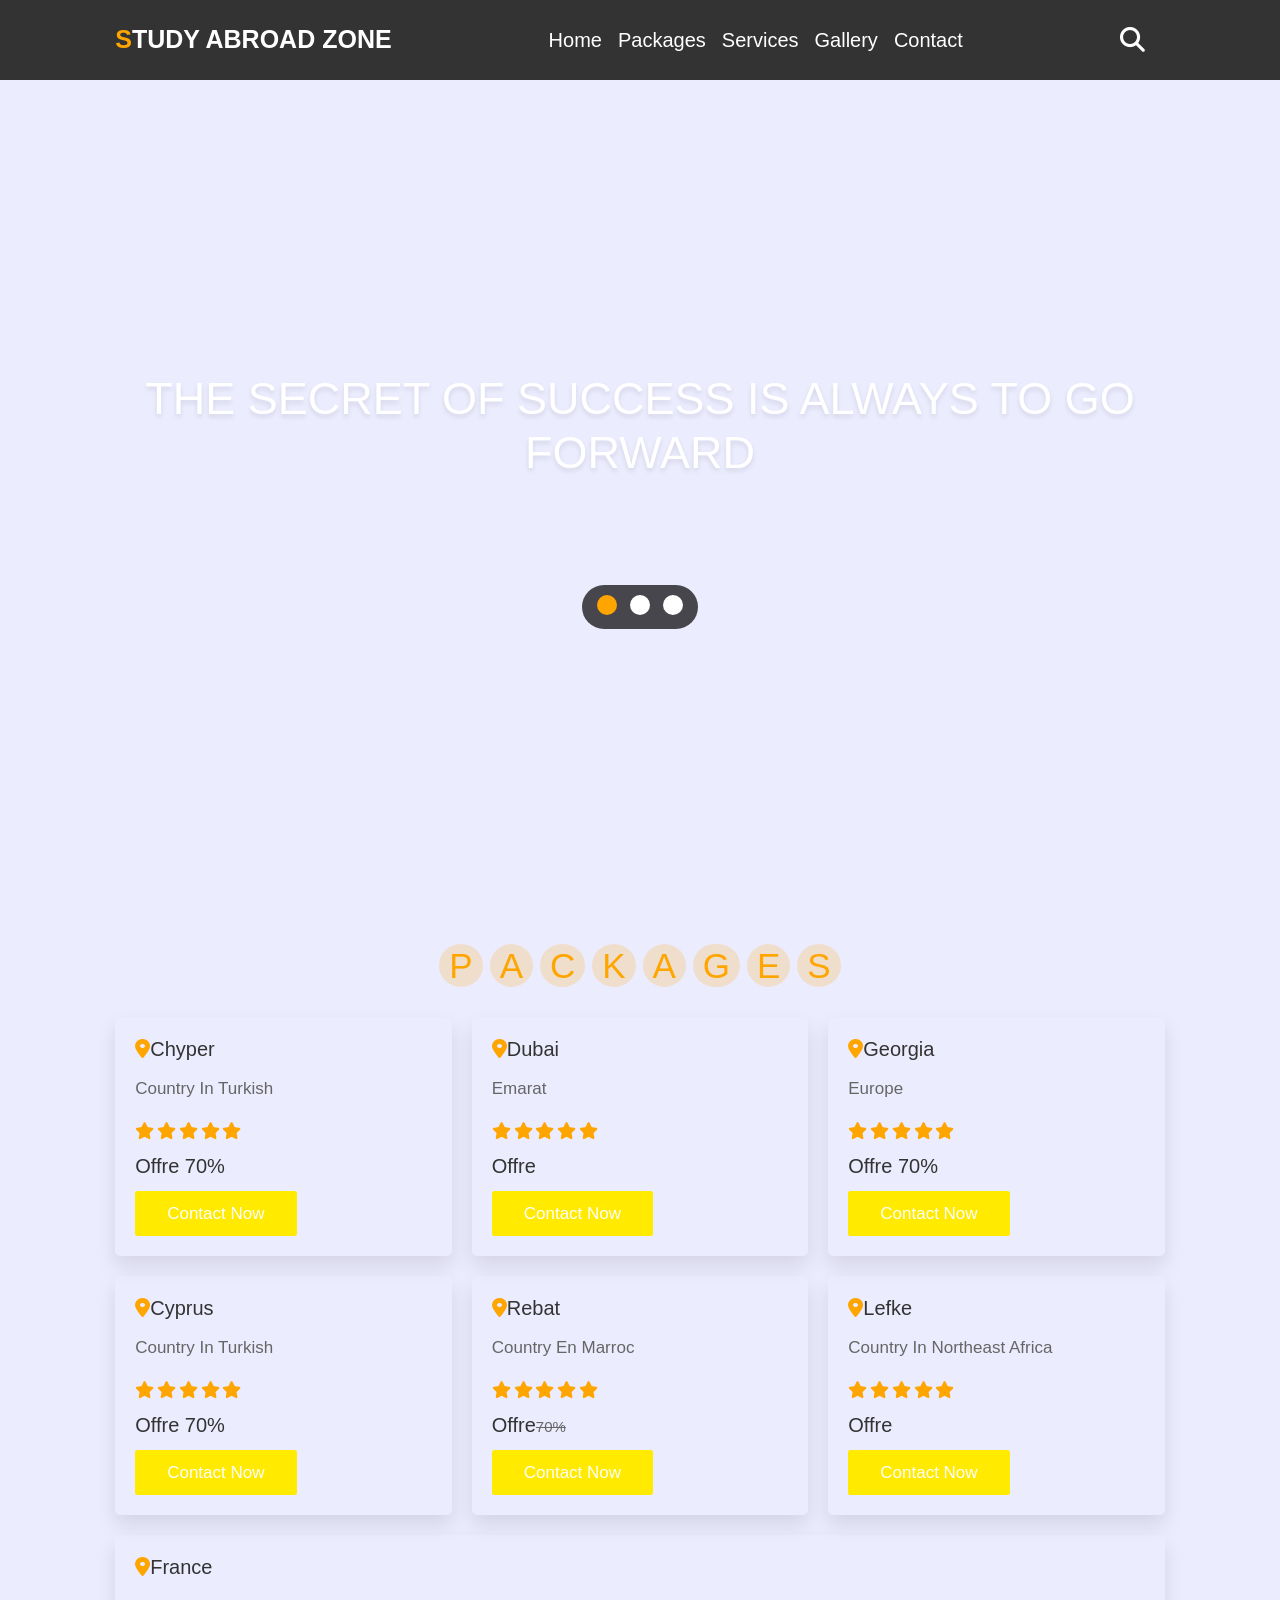
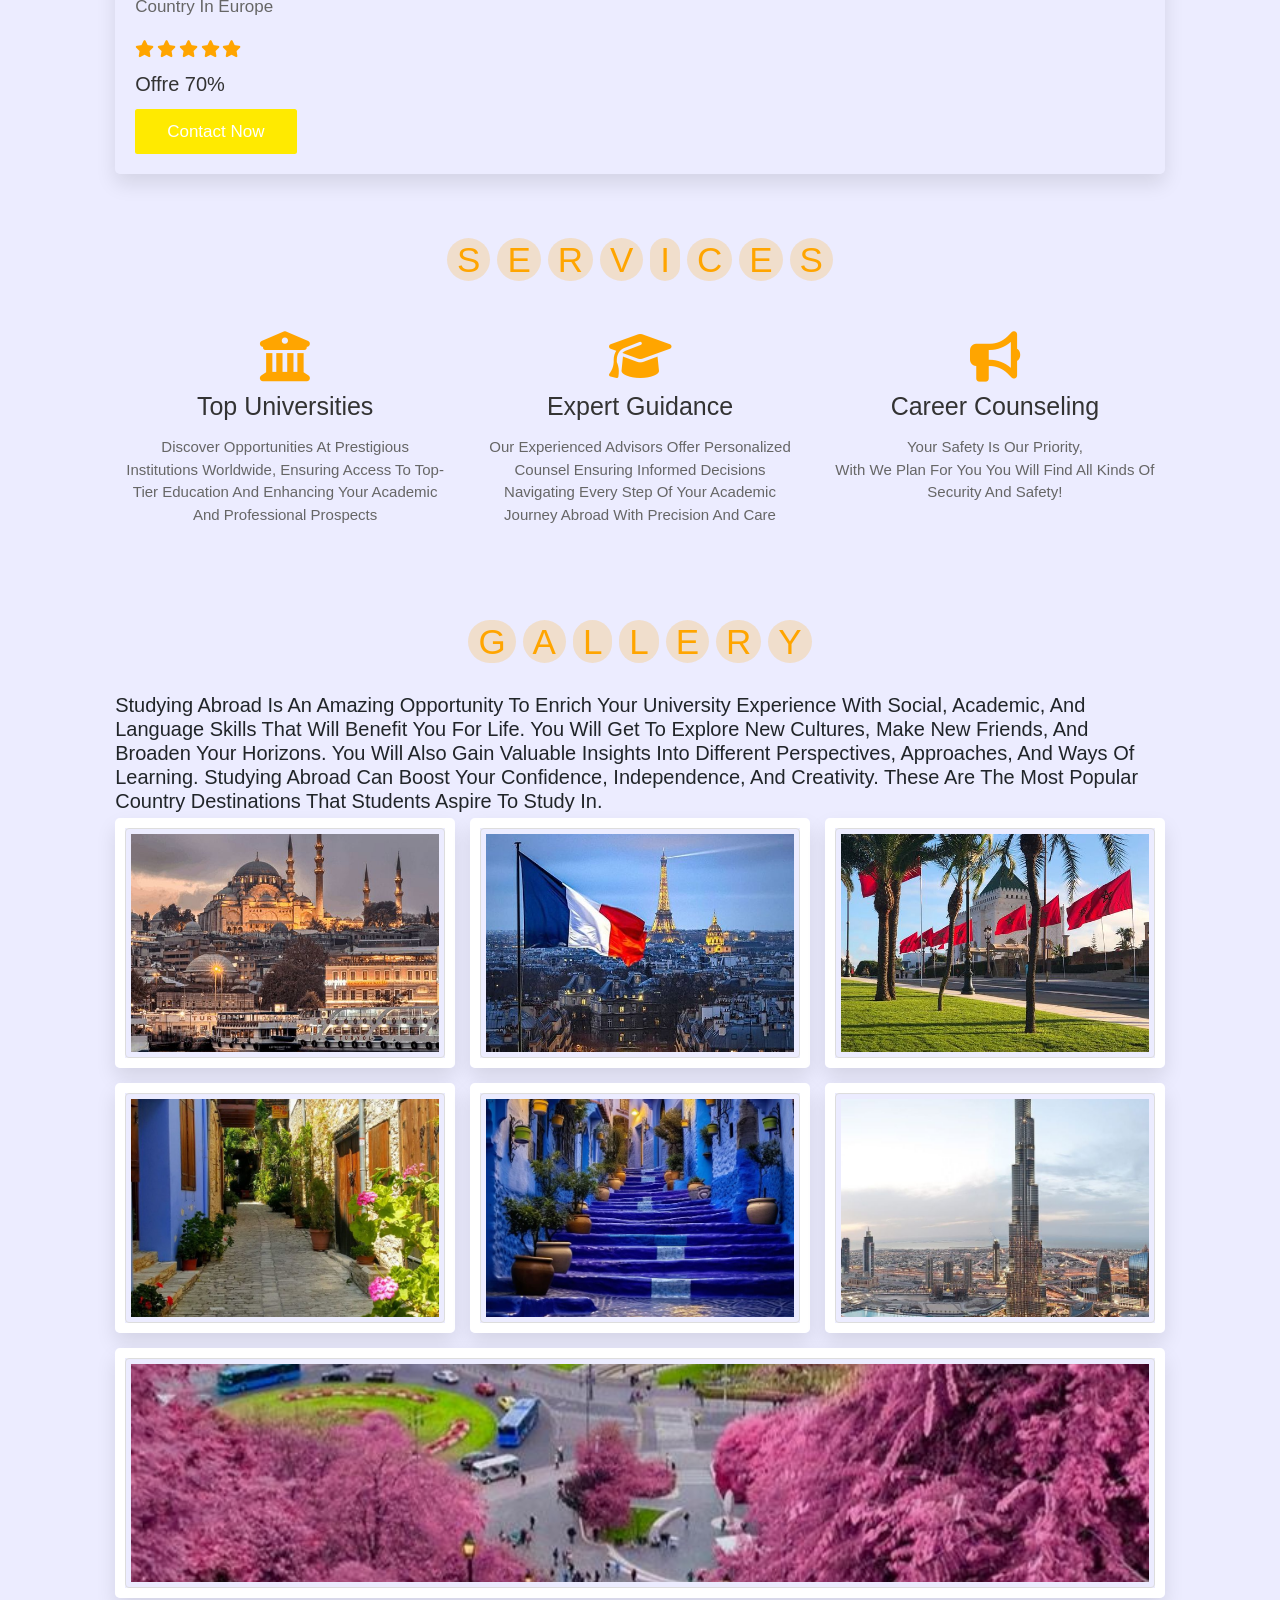
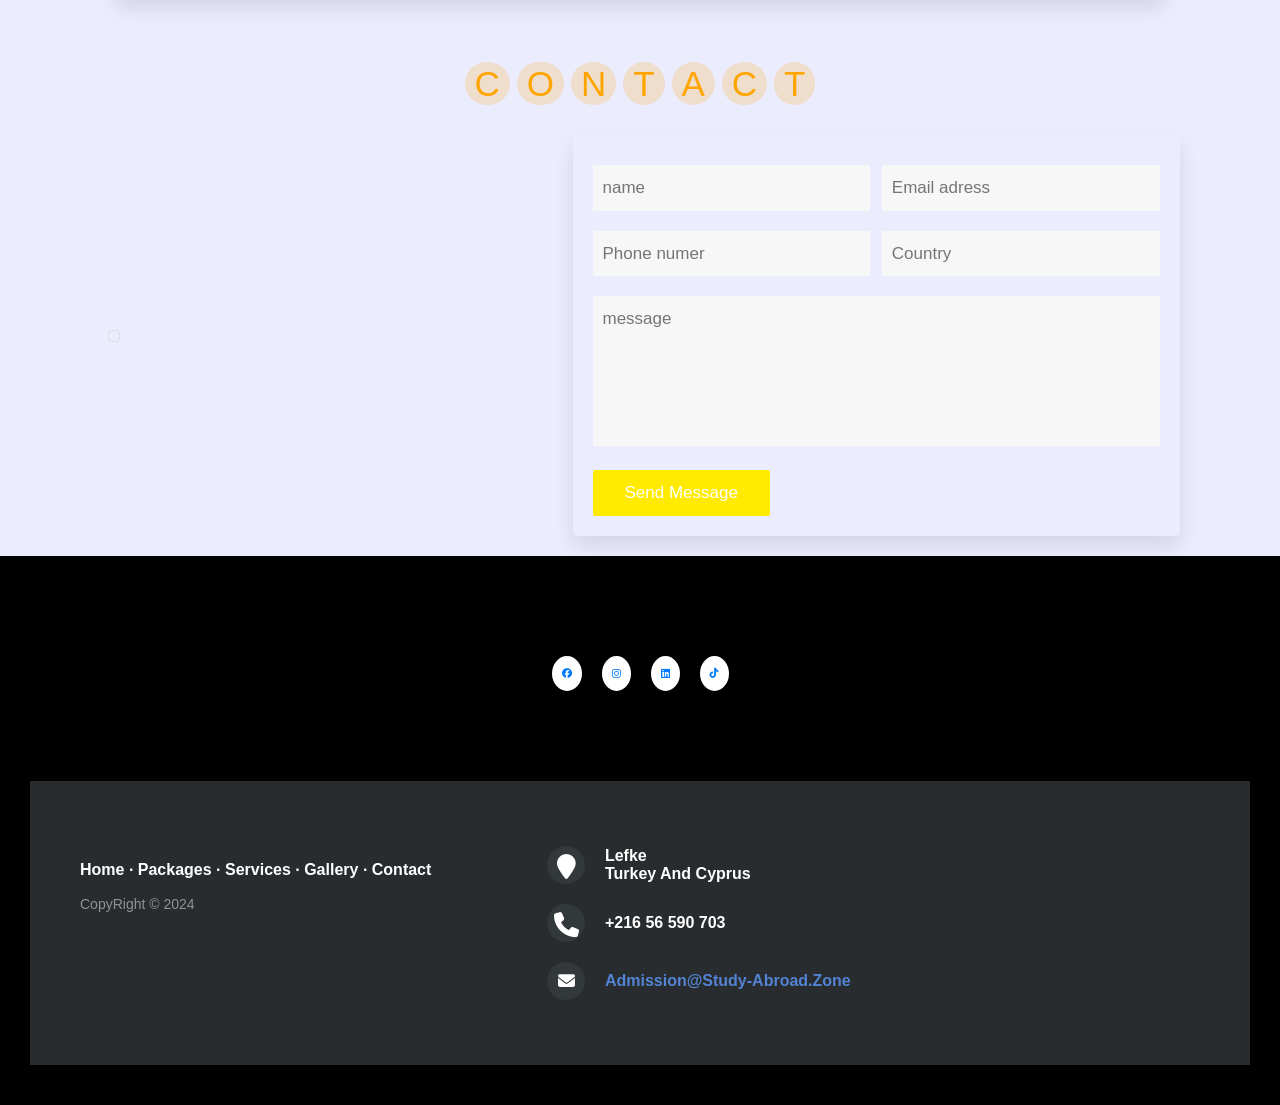
==== commit 69551d13: "Update index.html" ====
--- a/index.html
+++ b/index.html
@@ -186,7 +186,7 @@
 
             <div class="box">
                 <div class="content">
-                    <h3> <i class="fas fa-map-marker-alt"></i>Frence</h3>
+                    <h3> <i class="fas fa-map-marker-alt"></i>France</h3>
                     <p>Country in Europe</p>
                     <div class="stars">
                         <i class="fas fa-star"></i>
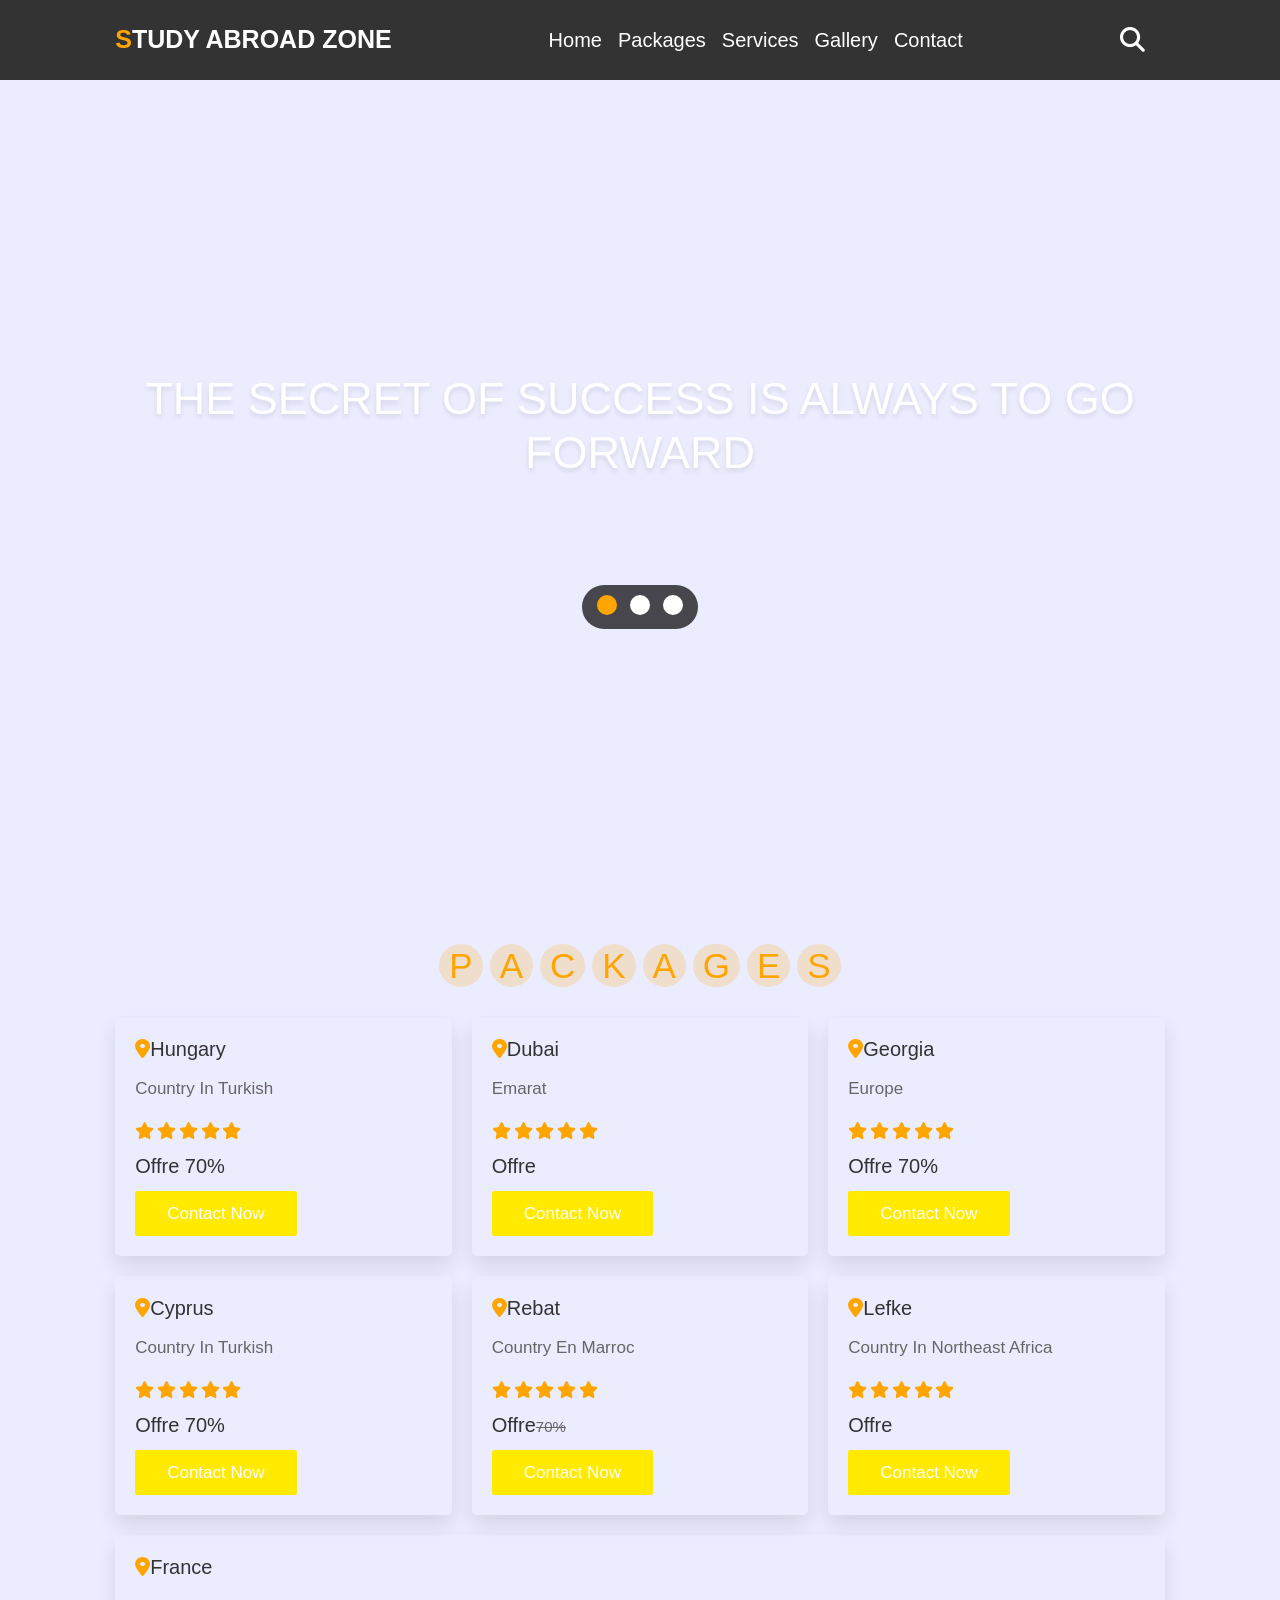
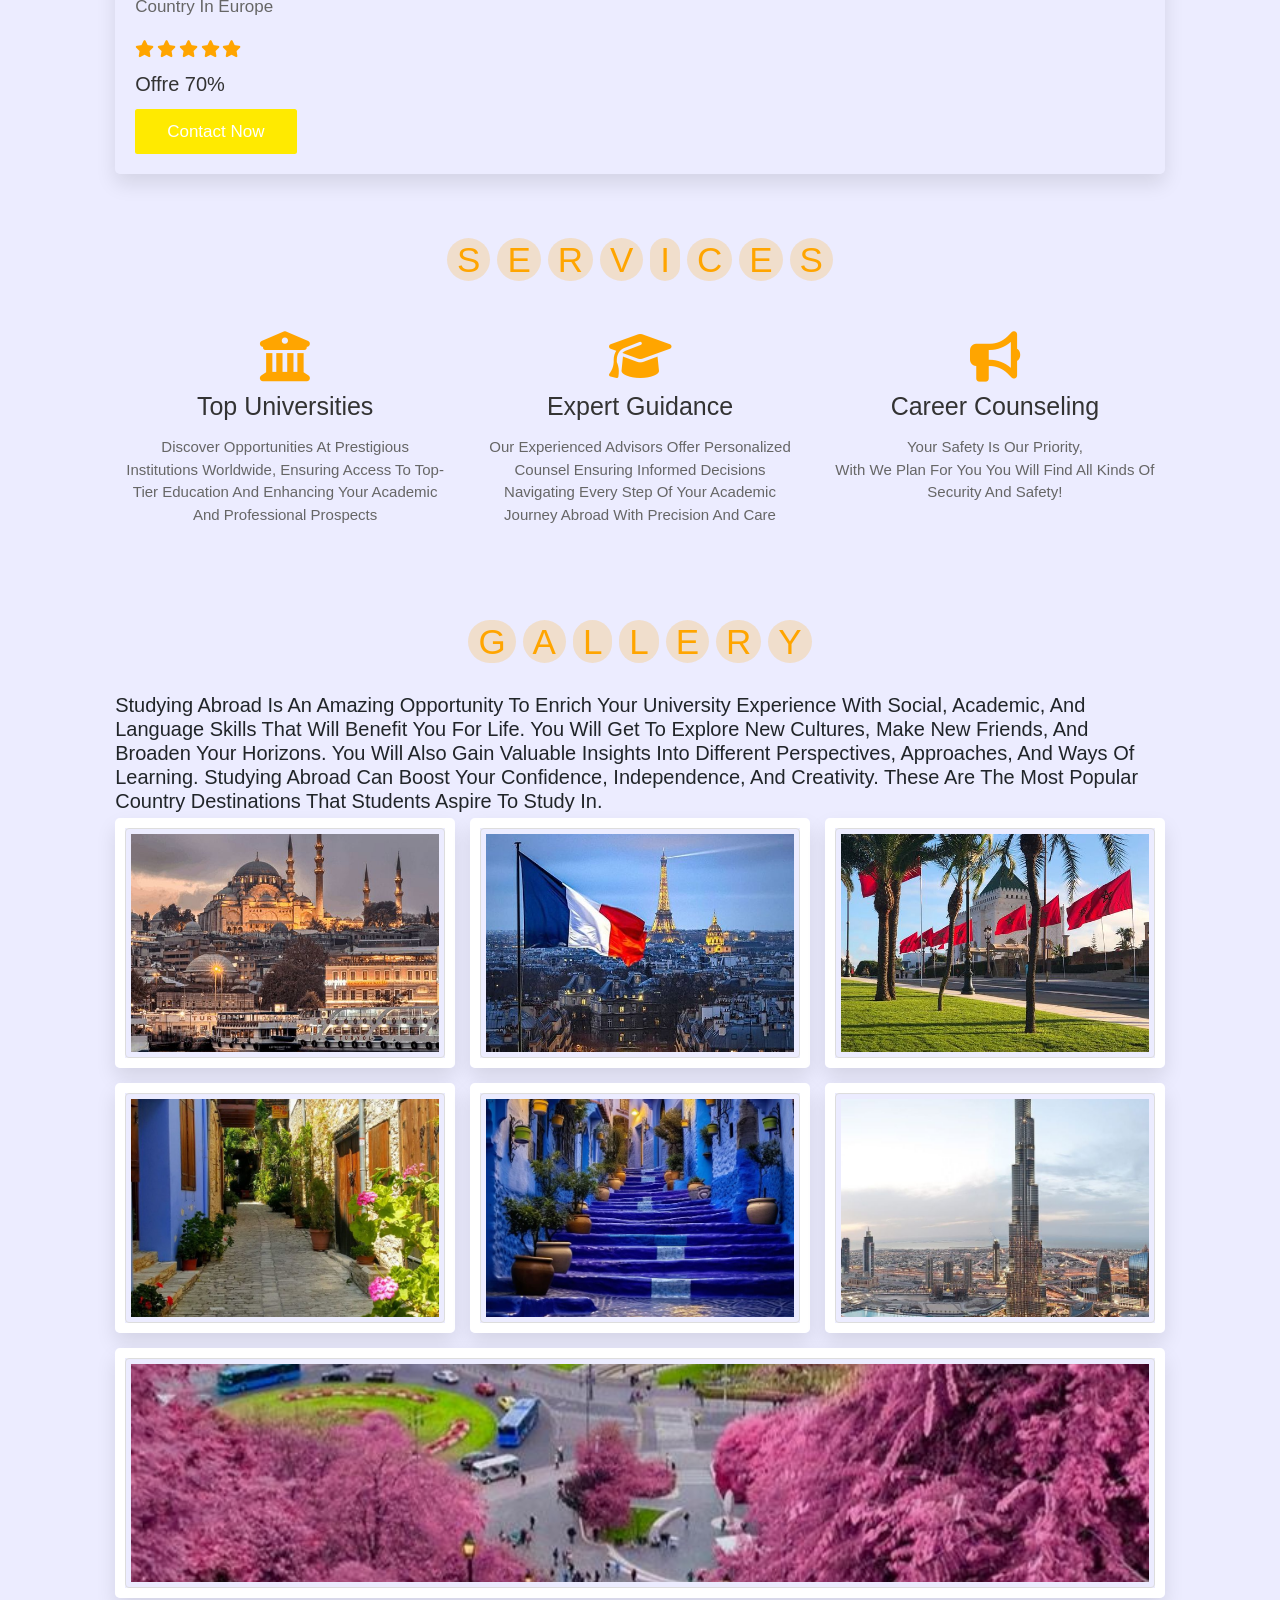
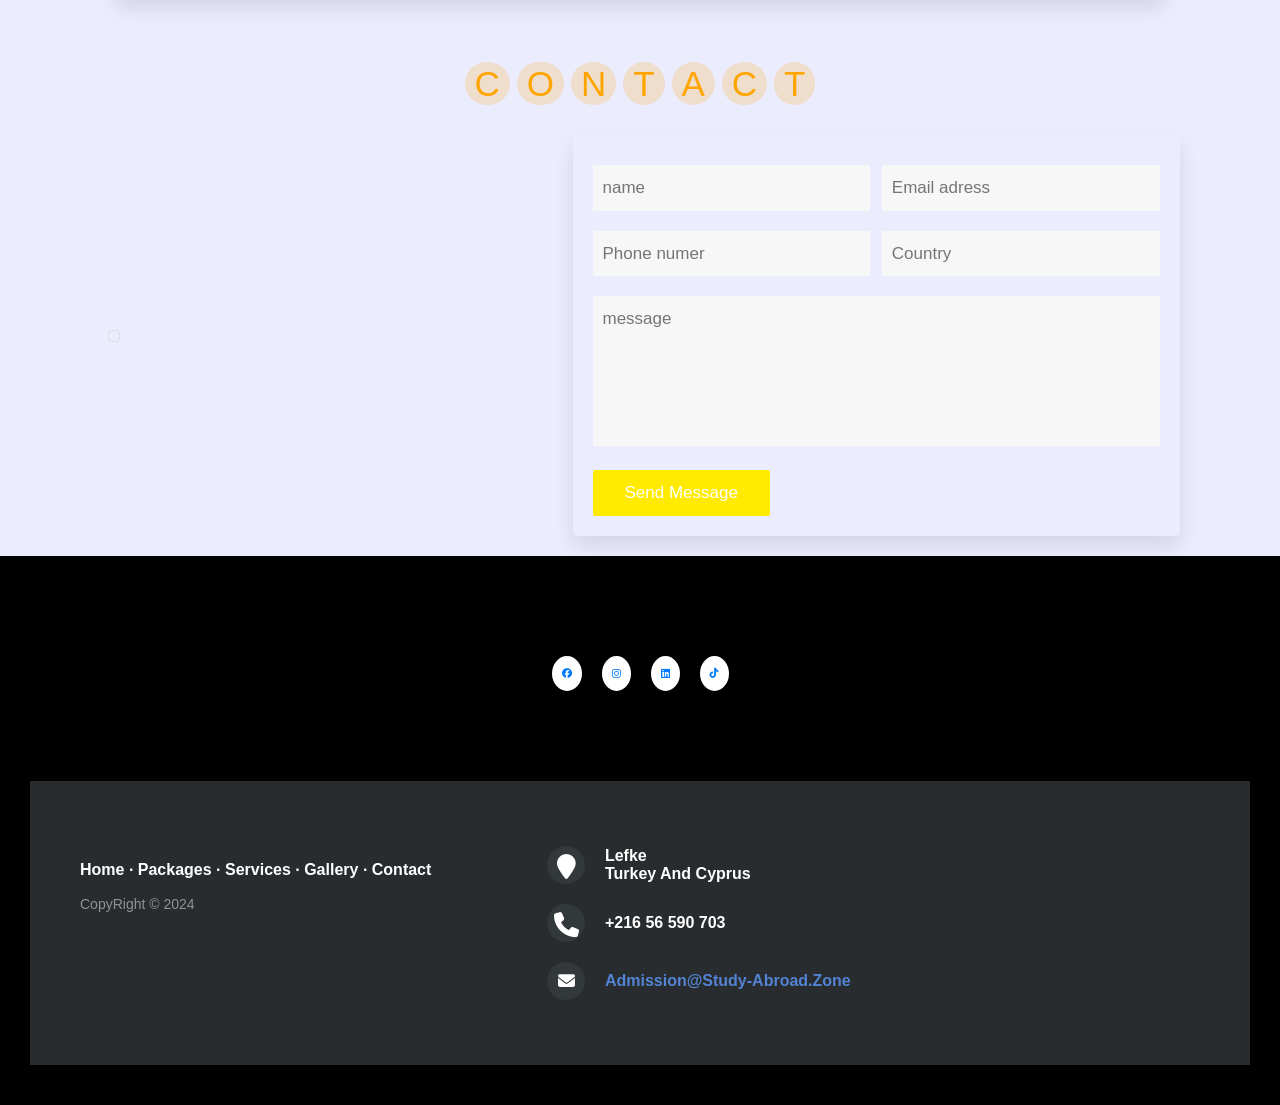
==== commit 16ea2a3a: "Update index.html" ====
--- a/index.html
+++ b/index.html
@@ -93,7 +93,7 @@
 
             <div class="box">
                 <div class="content">
-                    <h3> <i class="fas fa-map-marker-alt"></i>chyper</h3>
+                    <h3> <i class="fas fa-map-marker-alt"></i>Hungary</h3>
                     <p>Country in Turkish</p>
                     <div class="stars">
                         <i class="fas fa-star"></i>
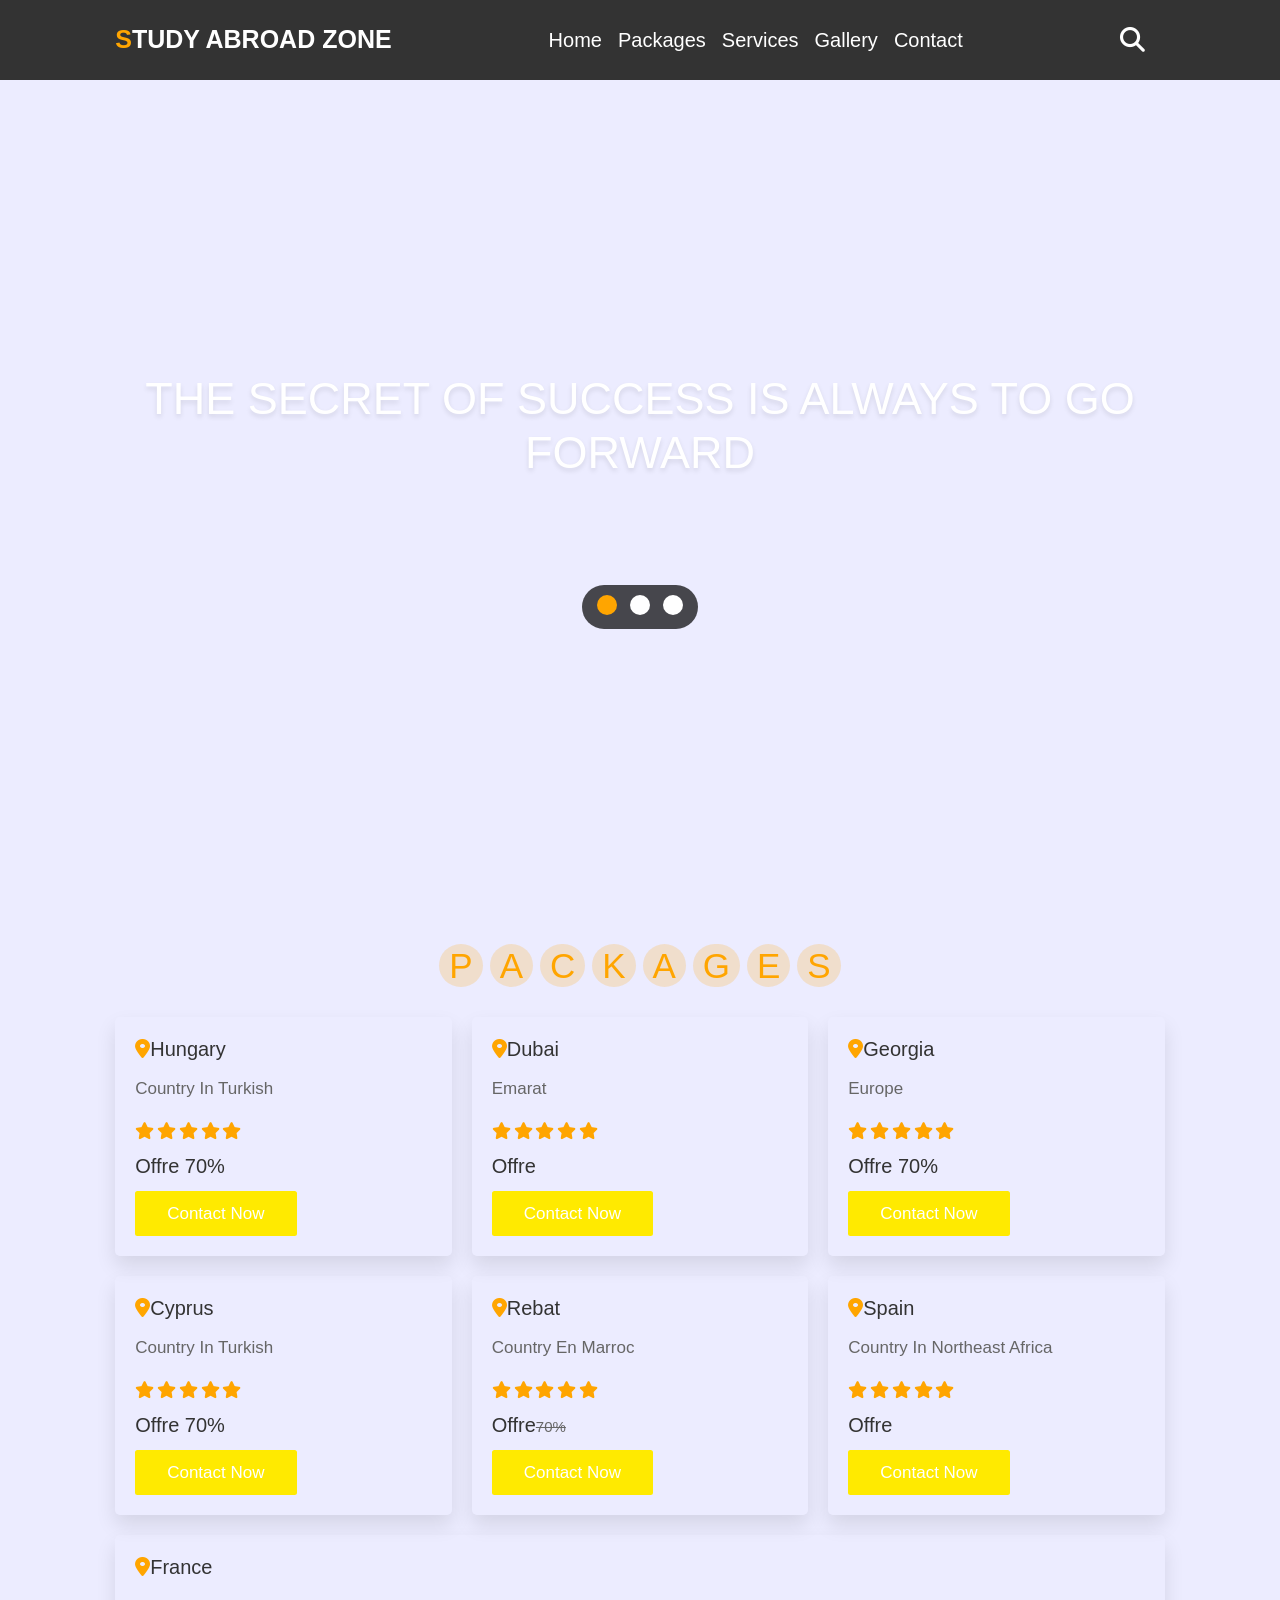
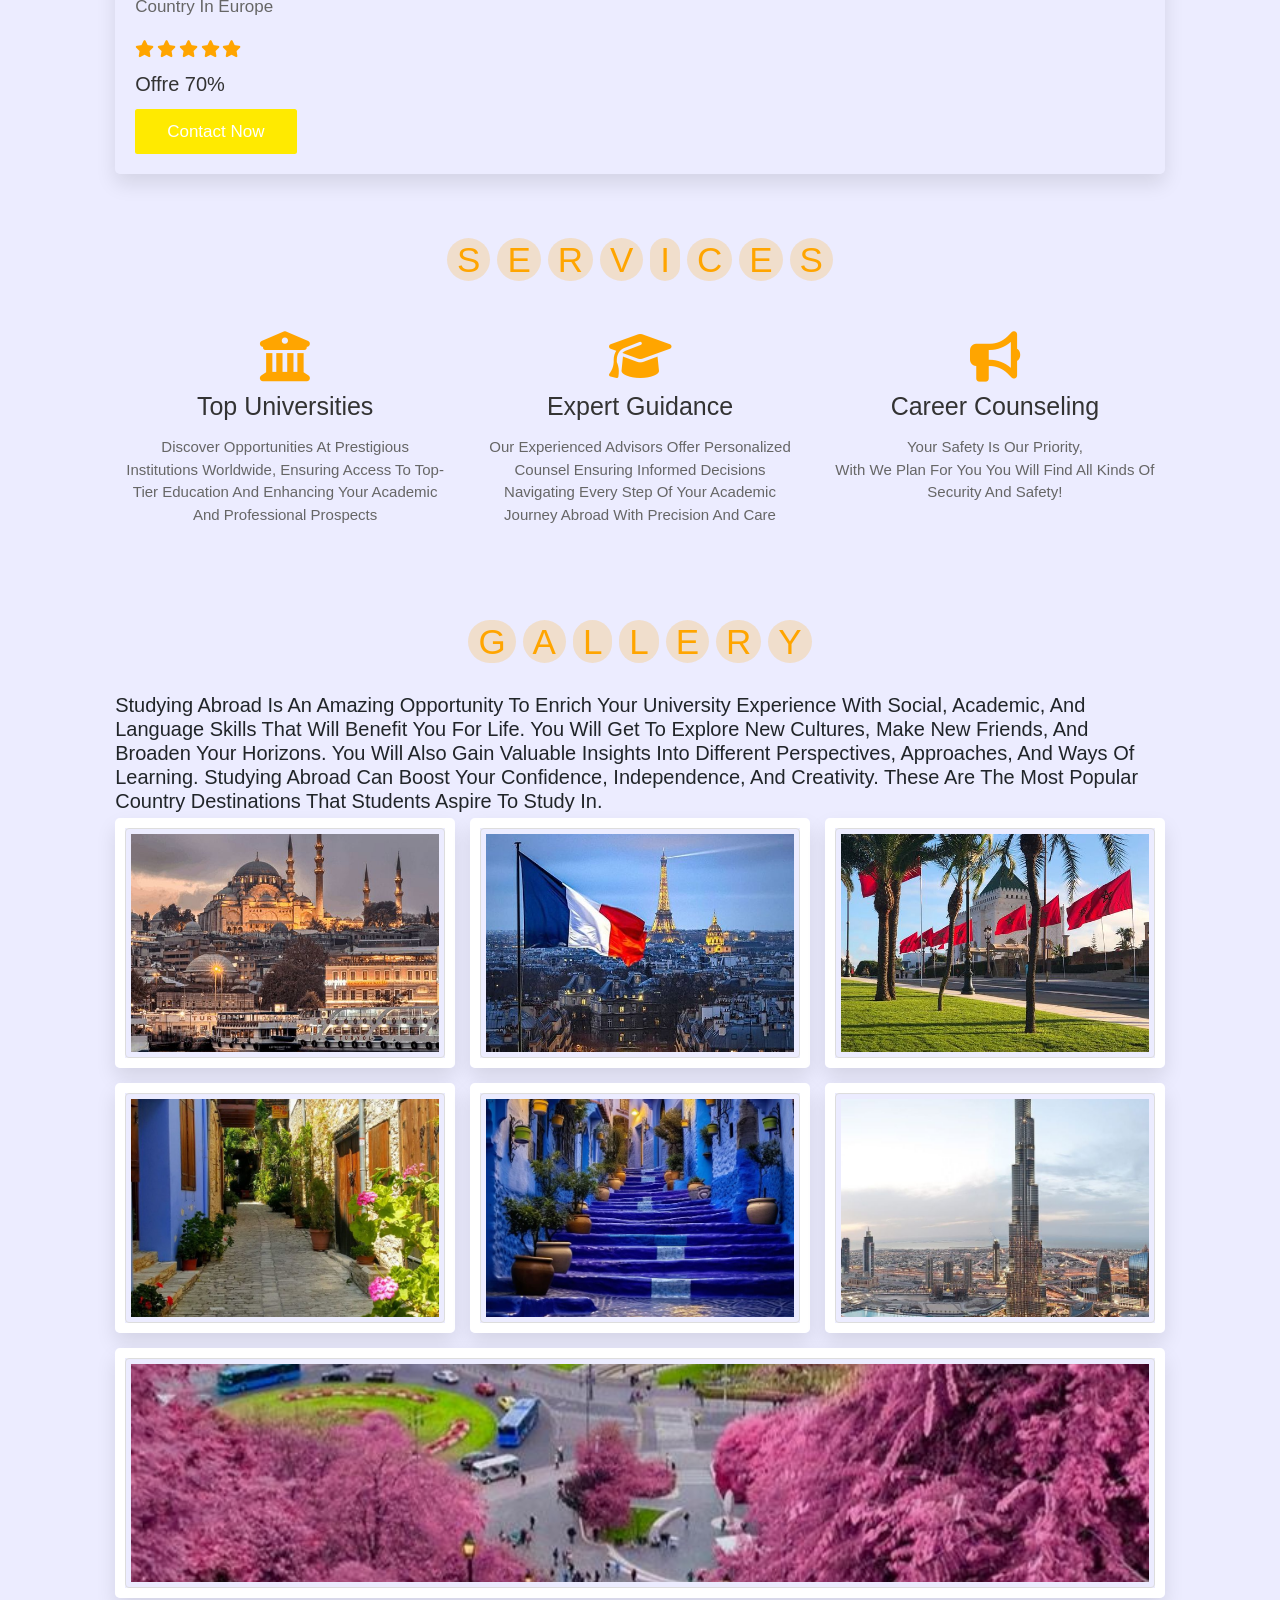
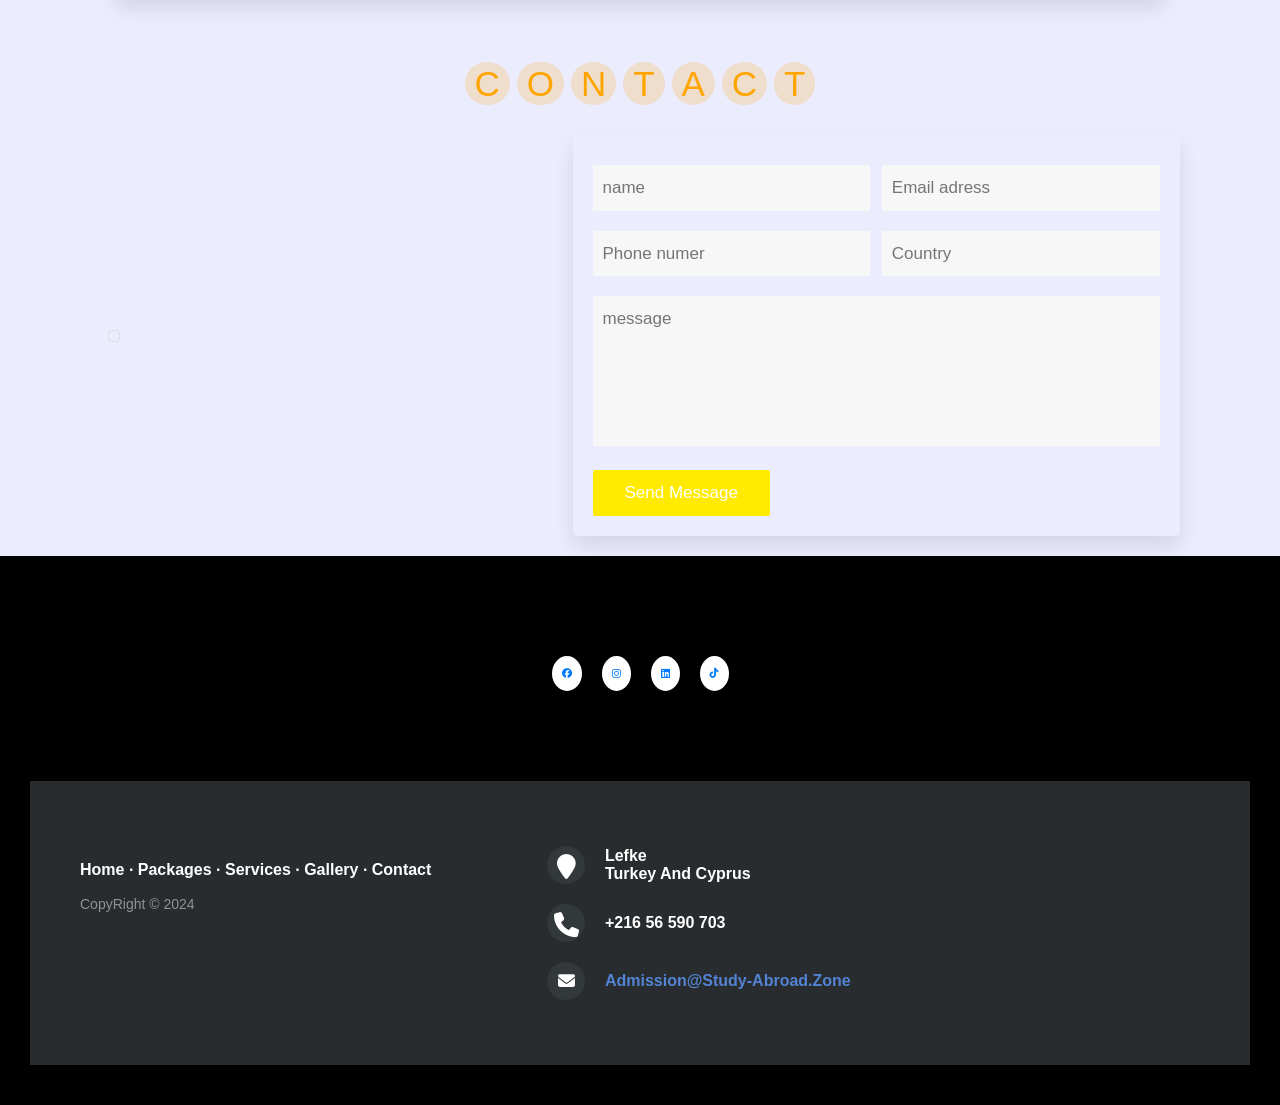
==== commit 144f2c93: "Update index.html" ====
--- a/index.html
+++ b/index.html
@@ -170,7 +170,7 @@
             </div>
             <div class="box">
                 <div class="content">
-                    <h3> <i class="fas fa-map-marker-alt"></i>Lefke</h3>
+                    <h3> <i class="fas fa-map-marker-alt"></i>Spain</h3>
                     <p>Country in northeast Africa</p>
                     <div class="stars">
                         <i class="fas fa-star"></i>
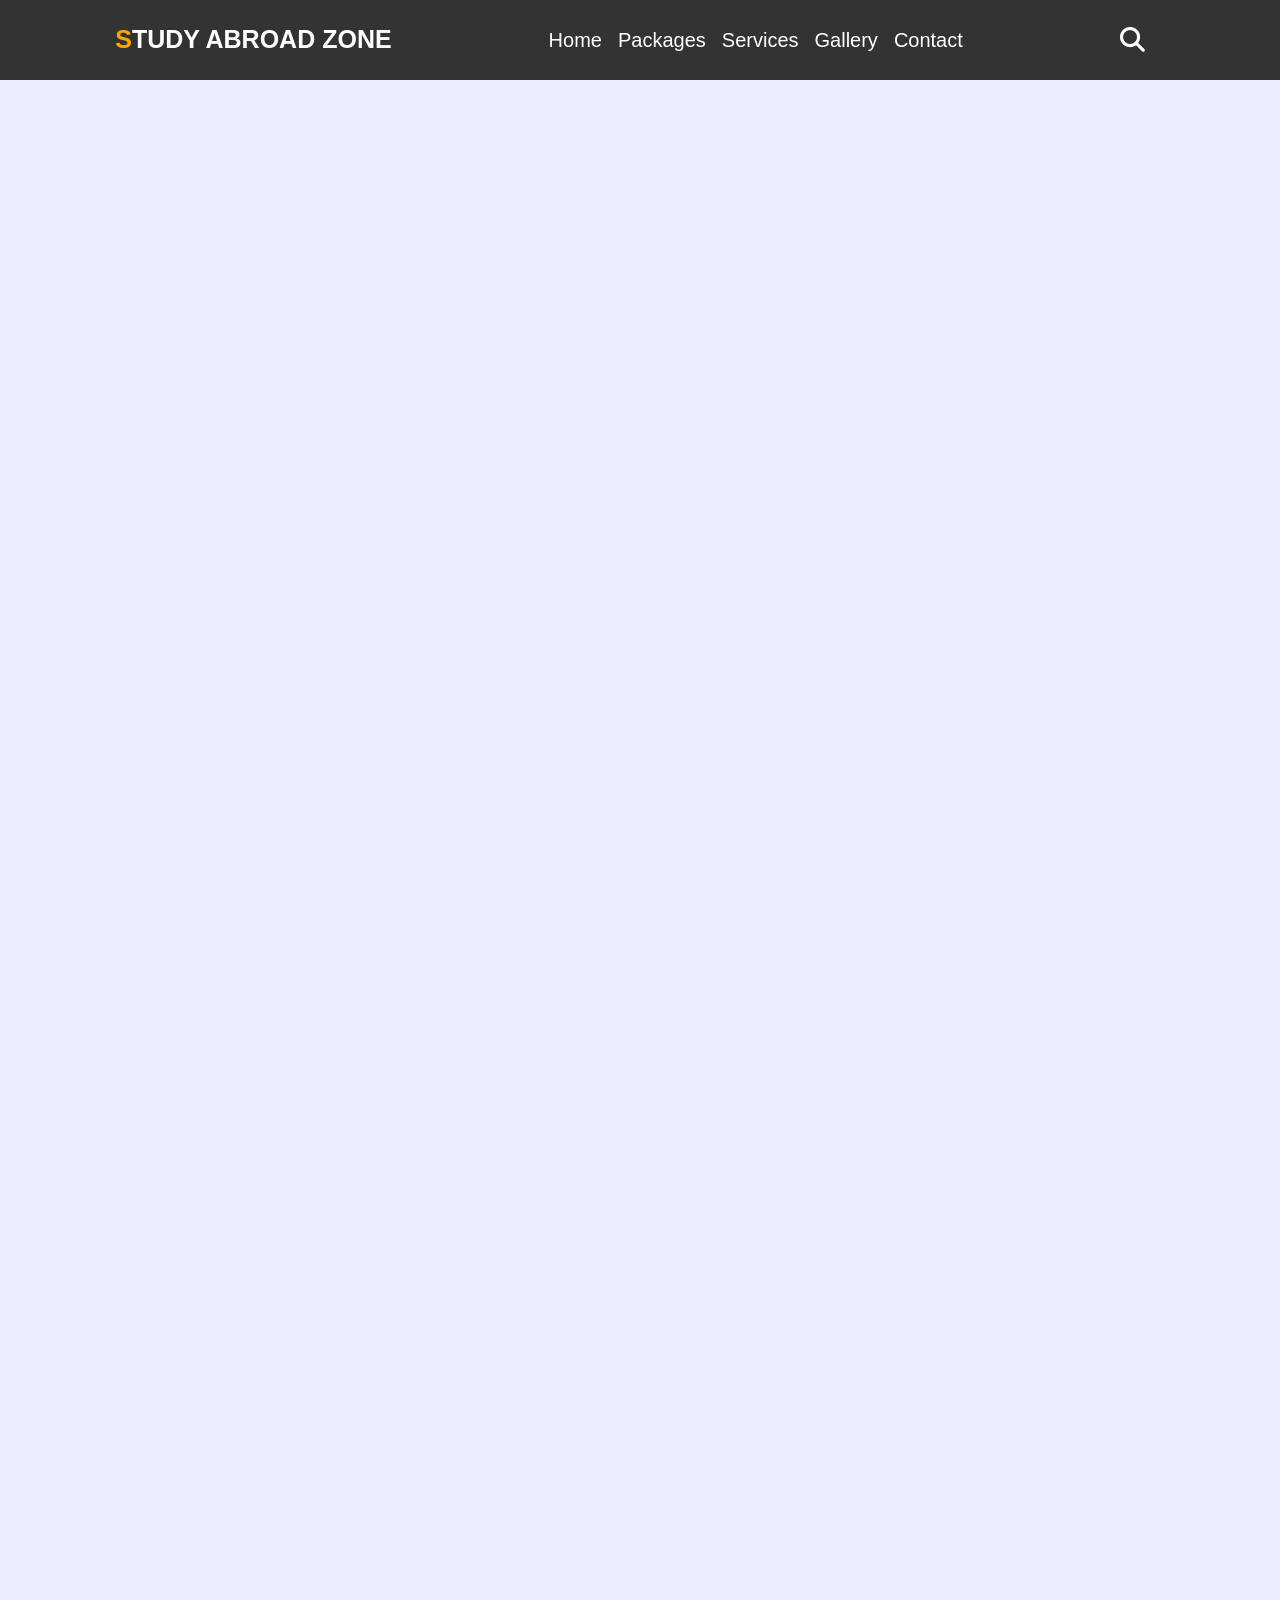
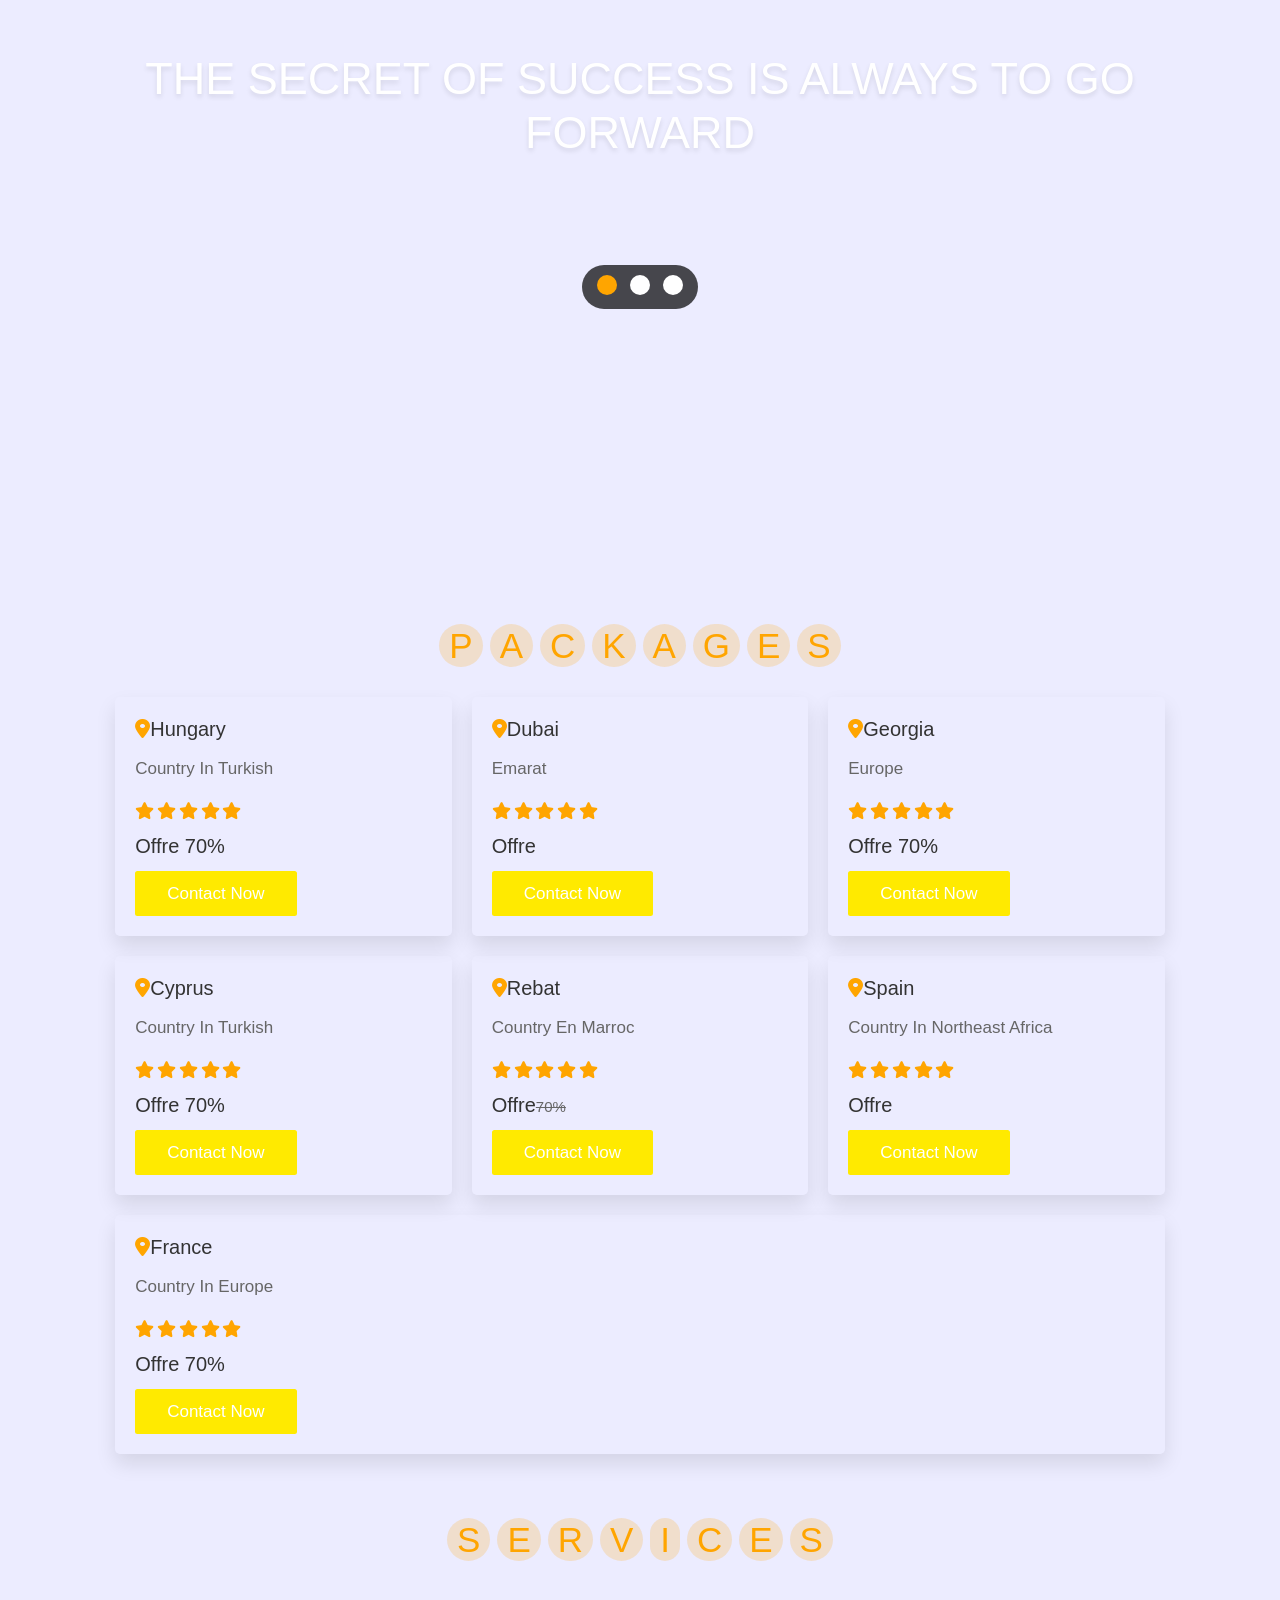
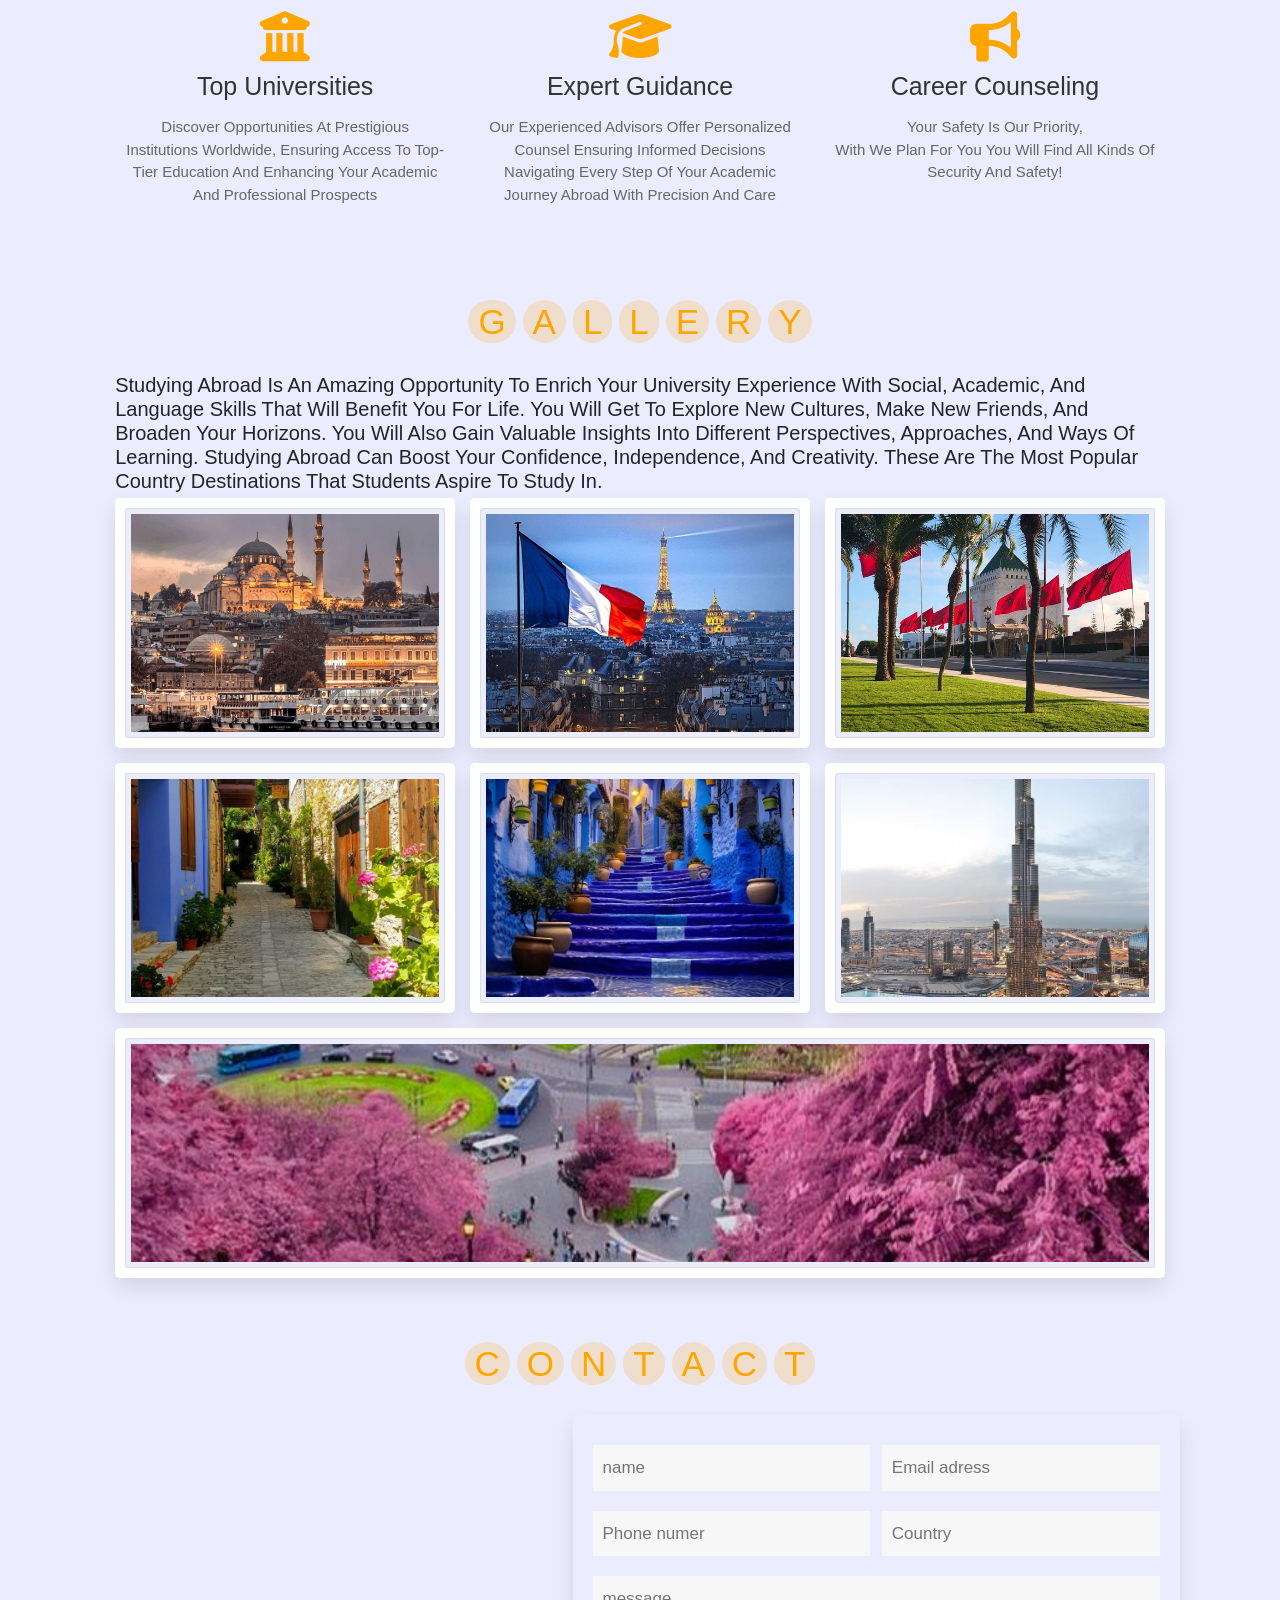
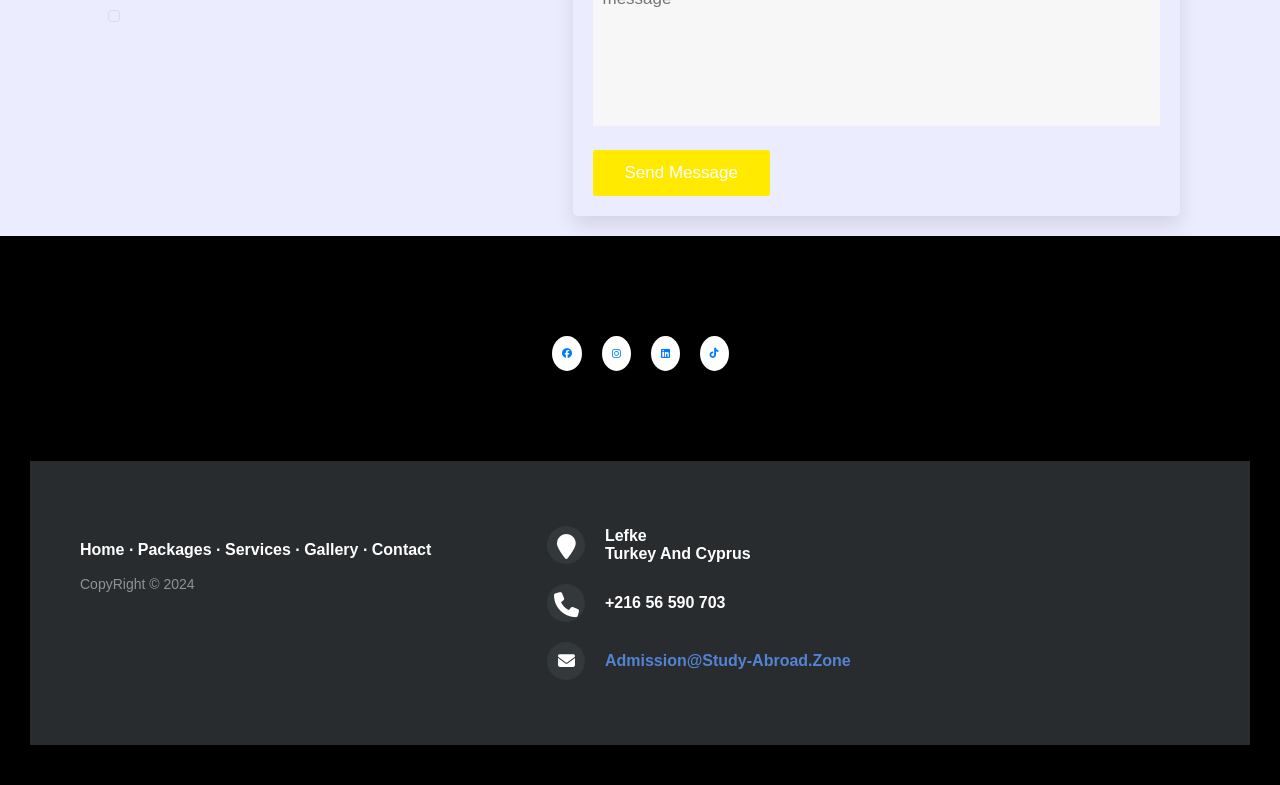
==== commit 8178eaf5: "Update index.html" ====
--- a/index.html
+++ b/index.html
@@ -1,6 +1,12 @@
 <!DOCTYPE html>
 <html lang="en">
 <head>
+    <div class="logo">
+        <!-- Insérez le contenu du fichier SVG ici -->
+        <svg xmlns="http://www.w3.org/2000/svg" viewBox="0 0 100 100">
+            <!-- Contenu de votre logo SVG -->
+        </svg>
+    </div>
     <meta charset="UTF-8">
     <meta http-equiv="X-UA-Compatible" content="IE=edge">
     <meta name="viewport" content="width=device-width, initial-scale=1.0">
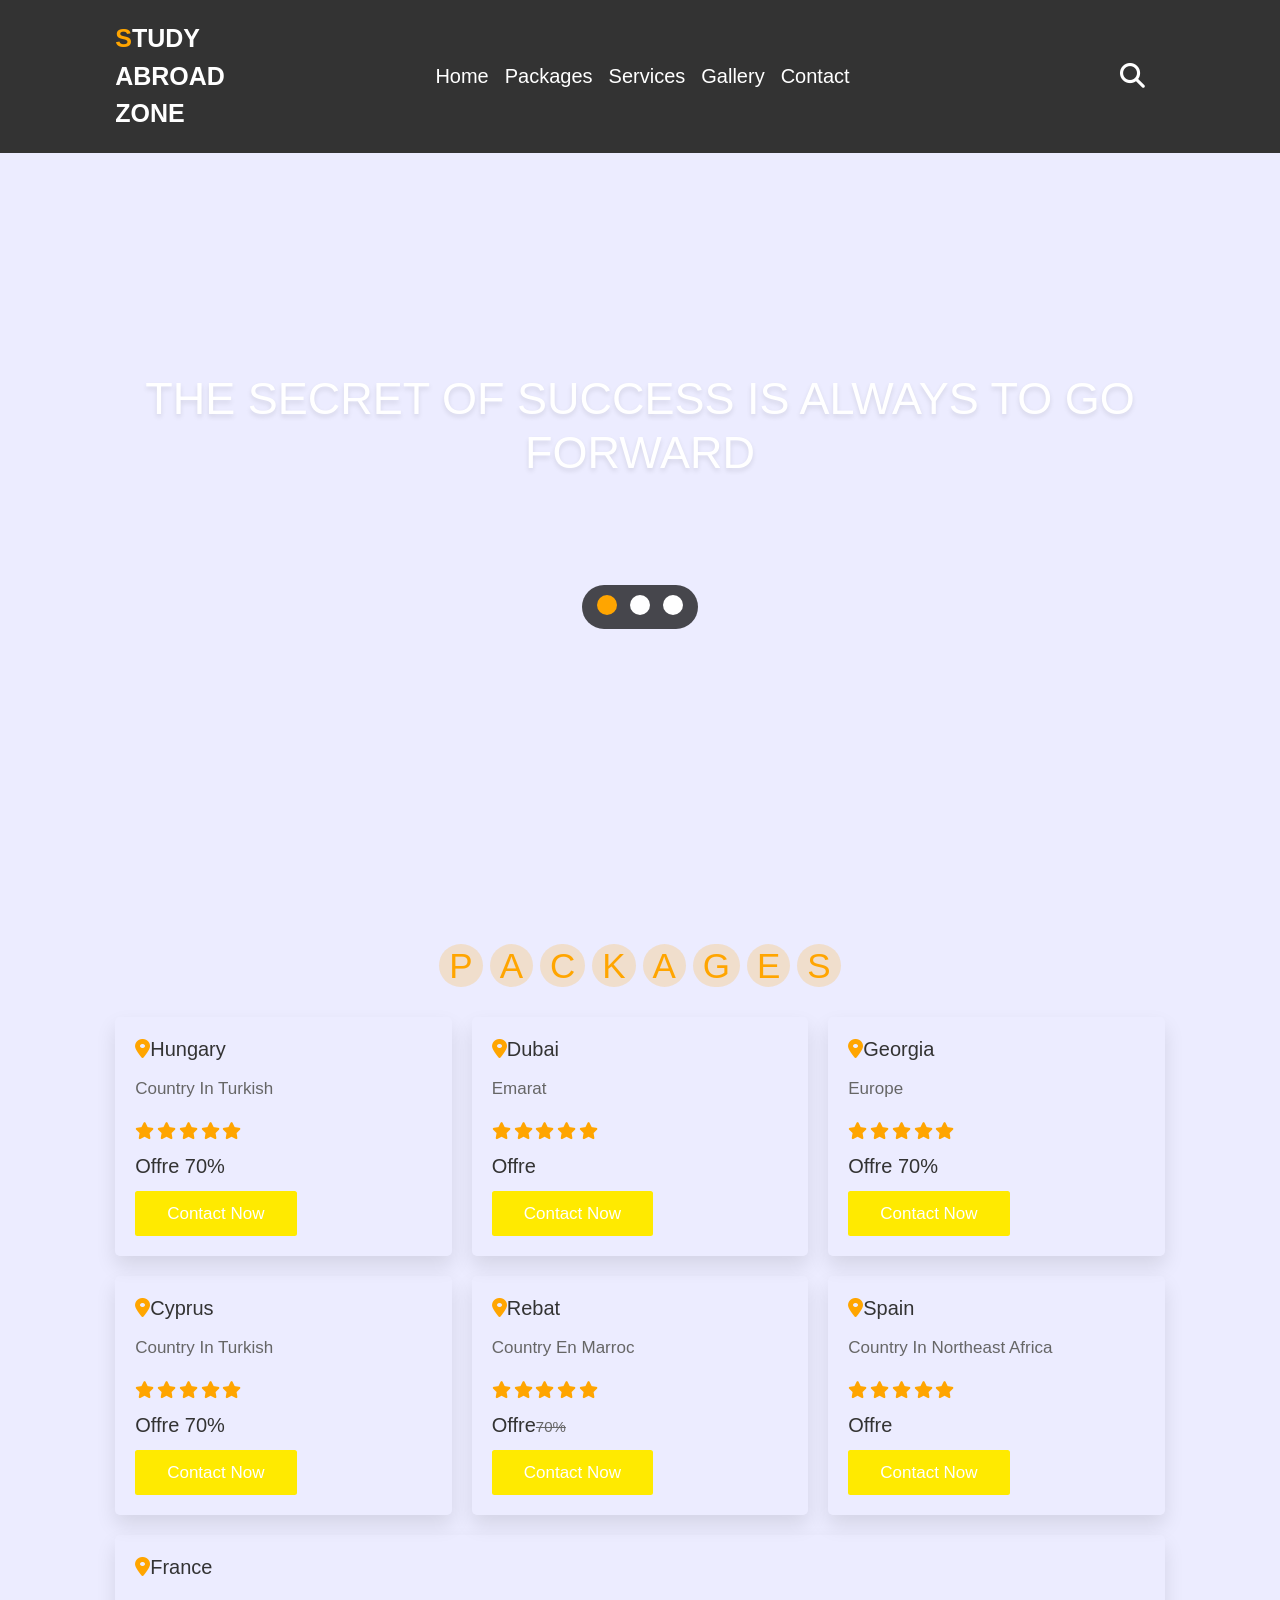
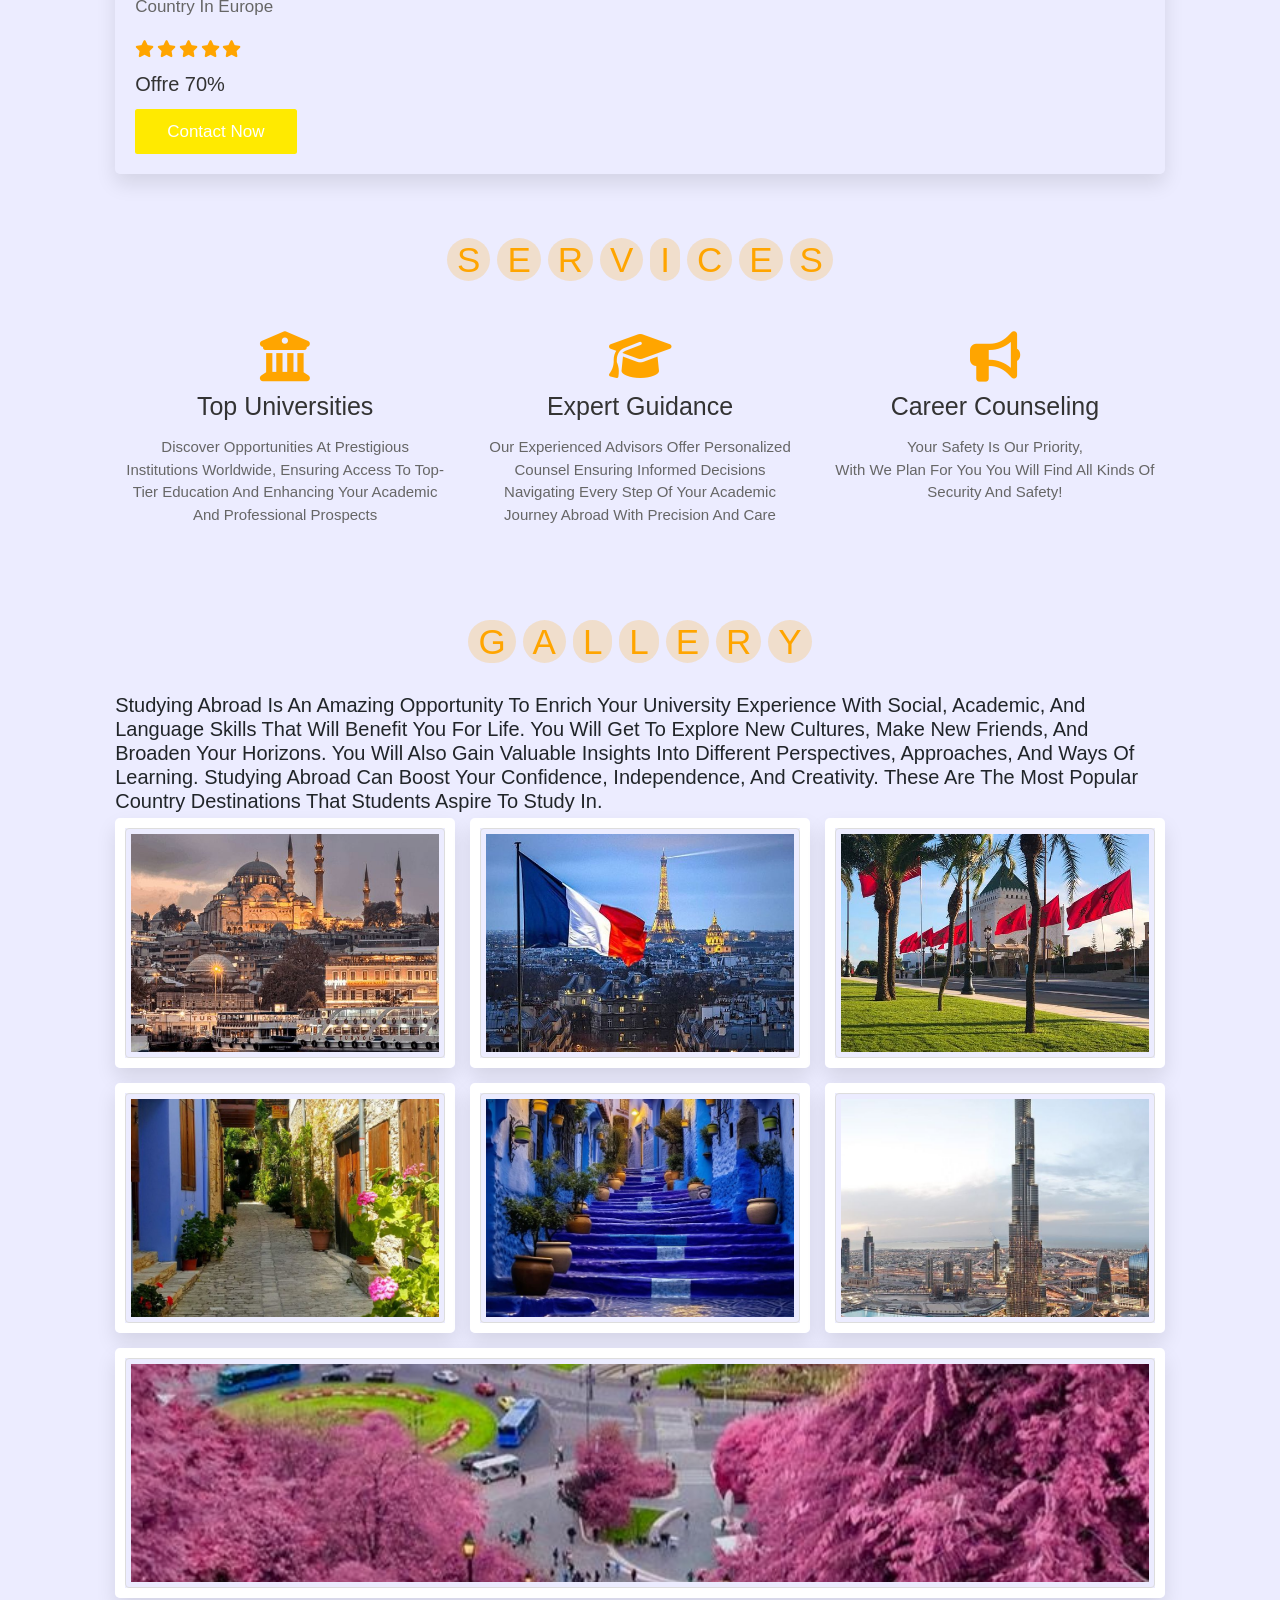
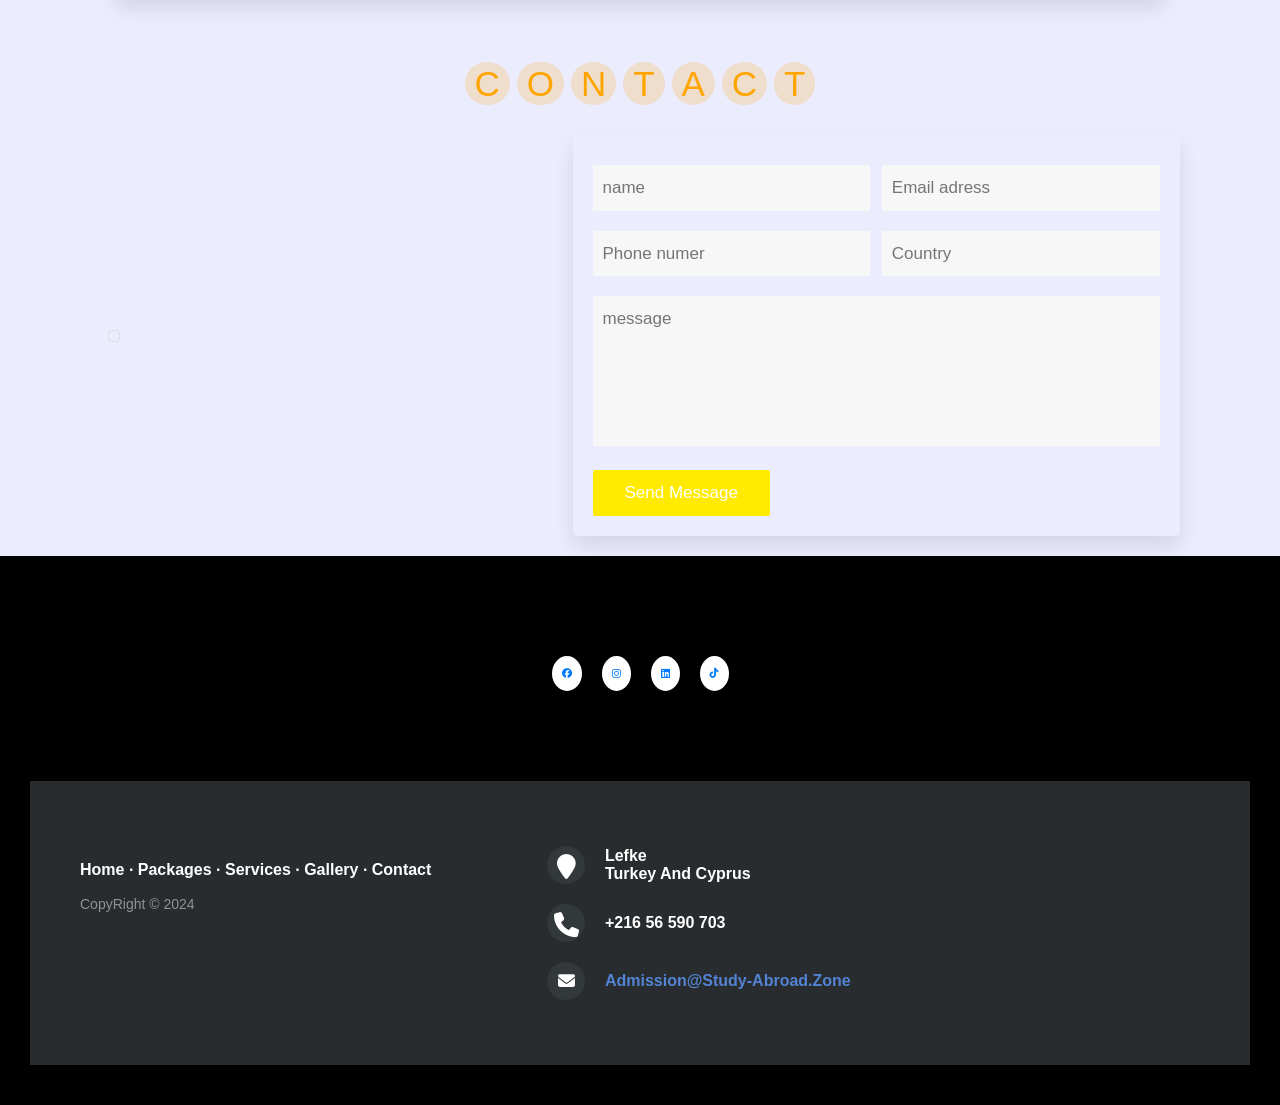
==== commit 0306b45b: "Update index.html" ====
--- a/index.html
+++ b/index.html
@@ -1,12 +1,10 @@
 <!DOCTYPE html>
 <html lang="en">
 <head>
-    <div class="logo">
-        <!-- Insérez le contenu du fichier SVG ici -->
-        <svg xmlns="http://www.w3.org/2000/svg" viewBox="0 0 100 100">
-            <!-- Contenu de votre logo SVG -->
-        </svg>
-    </div>
+    <div class="logo-container">
+        <img src="contact-img.svg" alt="Mon Logo" class="logo">
+    </div>
+
     <meta charset="UTF-8">
     <meta http-equiv="X-UA-Compatible" content="IE=edge">
     <meta name="viewport" content="width=device-width, initial-scale=1.0">
--- a/styles.css
+++ b/styles.css
@@ -39,6 +39,19 @@
     scroll-padding-top: 6rem;
     scroll-behavior: smooth;
 }
+
+.logo-container {
+    position: absolute; /* ou relative selon votre mise en page */
+    top: 10px; /* ajustez selon vos besoins */
+    left: 10px; /* ajustez selon vos besoins */
+}
+
+.logo {
+    width: 50px; /* ou une taille de votre choix */
+    height: auto; /* maintient le ratio */
+}
+
+
 header{
     position: fixed;
     top:0;left:0;
